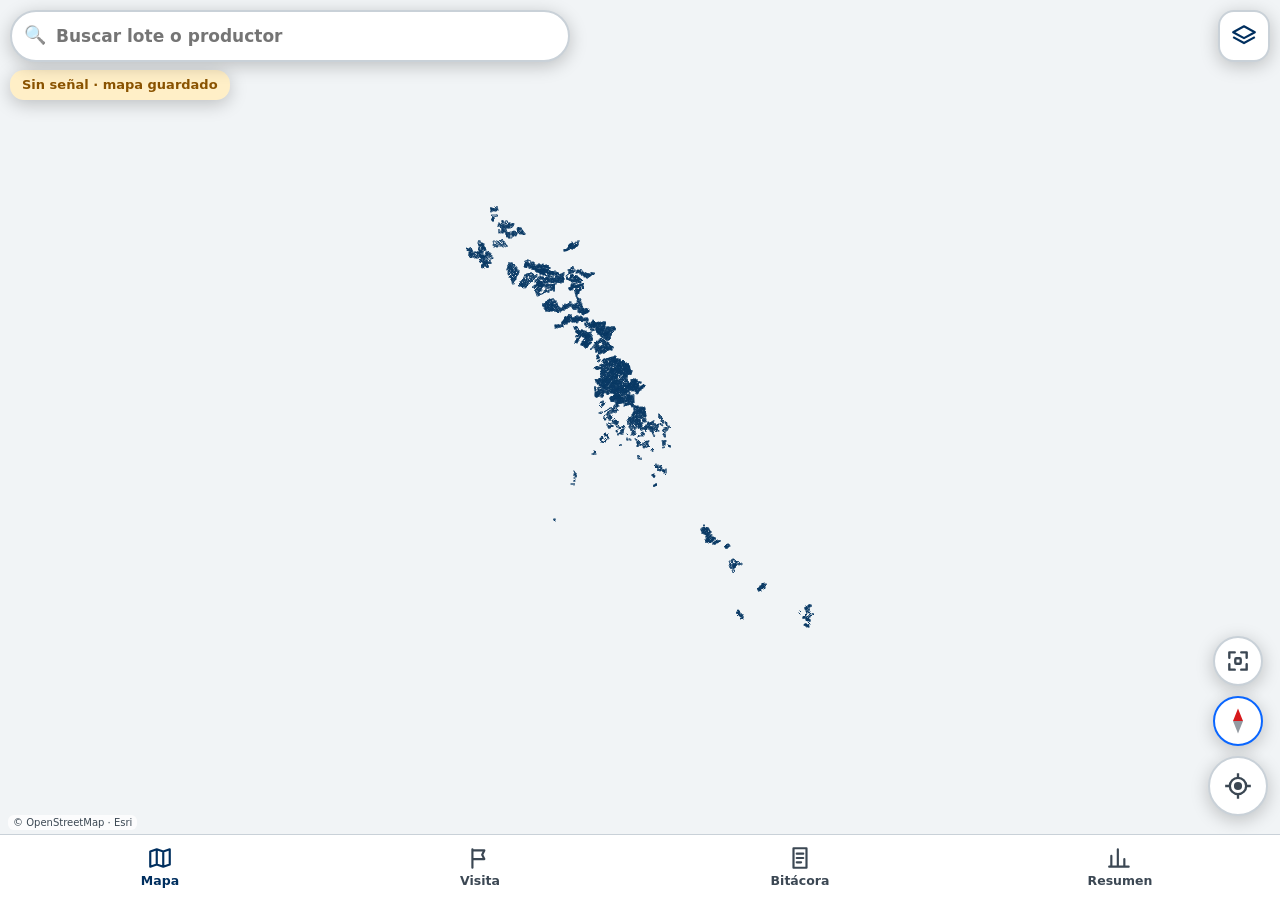
==== index.html @ e717305f "Hallazgos georreferenciados, puntos en el mapa, historial, comparación de fotos y cierre de visita -" ====
<!doctype html>
<html lang="es" data-tema="campo">
<head>
  <meta charset="utf-8" />
  <meta name="viewport" content="width=device-width, initial-scale=1, viewport-fit=cover" />
  <meta name="theme-color" content="#002f5f" />
  <meta name="description" content="CASUR Maps · Mapa de lotes cañeros para trabajo de campo." />
  <meta name="mobile-web-app-capable" content="yes" />
  <meta name="apple-mobile-web-app-capable" content="yes" />
  <meta name="apple-mobile-web-app-title" content="CASUR Maps" />
  <title>CASUR Maps</title>
  <link rel="manifest" href="./manifest.json" />
  <link rel="apple-touch-icon" sizes="180x180" href="./icons/icon-180.png" />
  <link rel="icon" type="image/png" sizes="32x32" href="./icons/favicon-32.png" />
  <link rel="stylesheet" href="./vendor/leaflet/leaflet.css" />
  <link rel="stylesheet" href="./styles.css" />
</head>
<body data-tab="mapa">
  <div id="loader" class="loader"><img src="./assets/logo_casur.png" alt="CASUR" /><b>CASUR Maps</b><p id="loaderText">Abriendo…</p></div>

  <main id="vistaMapa">
    <div id="map"></div>
    <div id="arriba">
      <div id="buscador">
        <span class="lupa" aria-hidden="true">🔍</span>
        <input id="q" type="search" placeholder="Buscar lote o productor" autocomplete="off" autocapitalize="characters" enterkeyhint="search" aria-label="Buscar lote, productor o finca" />
        <button id="btnClearQ" type="button" hidden aria-label="Borrar búsqueda">✕</button>
        <div id="sugerencias" role="listbox"></div>
      </div>
      <button id="btnCapas" type="button" class="cuadro" aria-label="Capas y herramientas">
        <svg viewBox="0 0 24 24" width="26" height="26" fill="none" stroke="currentColor" stroke-width="2" stroke-linejoin="round"><path d="M12 3 2 8.5 12 14l10-5.5L12 3Z"/><path d="m2 13 10 5.5L22 13"/></svg>
      </button>
    </div>
    <div id="chips"><button id="chipGps" type="button" class="chip-gps" hidden></button><span id="chipRed" class="chip-red" hidden>Sin señal · mapa guardado</span></div>
    <div id="leyenda" class="leyenda oculta"></div>
    <button id="btnPanorama" type="button" class="fab panorama" aria-label="Ver alrededores">
      <svg viewBox="0 0 24 24" width="26" height="26" fill="none" stroke="currentColor" stroke-width="2.2" stroke-linecap="round" stroke-linejoin="round"><path d="M9 4H4v5M15 4h5v5M9 20H4v-5M15 20h5v-5"/><rect x="9.5" y="9.5" width="5" height="5" rx="1"/></svg>
    </button>
    <button id="btnBrujula" type="button" class="fab brujula" aria-label="Orientación del mapa">
      <svg viewBox="0 0 24 24" width="30" height="30"><path d="M12 2 8 12h8z" fill="#d7191c"/><path d="M12 22l4-10H8z" fill="currentColor" opacity=".55"/></svg>
    </button>
    <button id="btnGps" type="button" class="fab apagado" aria-label="Activar GPS">
      <svg viewBox="0 0 24 24" width="28" height="28" fill="none" stroke="currentColor" stroke-width="2"><circle cx="12" cy="12" r="7"/><circle cx="12" cy="12" r="2.5" fill="currentColor"/><path d="M12 1v4M12 19v4M1 12h4M19 12h4"/></svg>
    </button>
    <div id="medirBar" class="medir" hidden><span id="medirTxt"></span><button id="medirDeshacer" type="button" class="btn ter">↶ Deshacer</button><button id="medirFin" type="button" class="btn pri">Terminar</button></div>
    <span id="atrib">© OpenStreetMap · Esri</span>
    <section id="card" class="card oculta" aria-live="polite"></section>
  </main>

  <section id="tabVisita" class="tab"></section>
  <section id="tabBitacora" class="tab"></section>
  <section id="tabMas" class="tab"></section>

  <div id="hojaFondo" class="hoja-fondo"></div>
  <section id="hoja" class="hoja" role="dialog" aria-modal="true">
    <div class="hoja-cab"><h3 id="hojaTitulo"></h3><button id="hojaX" type="button" aria-label="Cerrar">✕</button></div>
    <div id="hojaBody" class="hoja-body"></div>
  </section>

  <nav id="nav" aria-label="Secciones">
    <button type="button" data-tab="mapa" class="activo"><svg viewBox="0 0 24 24"><path d="M9 4 3 6v14l6-2 6 2 6-2V4l-6 2-6-2Zm0 0v14m6-12v14"/></svg><span>Mapa</span></button>
    <button type="button" data-tab="visita"><svg viewBox="0 0 24 24"><path d="M5 21V4m0 1h11l-2 4 2 4H5"/></svg><span>Visita</span></button>
    <button type="button" data-tab="bitacora"><svg viewBox="0 0 24 24"><path d="M6 3h12v18H6zM9 8h6M9 12h6M9 16h4"/></svg><span>Bitácora</span><em id="insigniaBit" class="insignia" hidden></em></button>
    <button type="button" data-tab="mas"><svg viewBox="0 0 24 24"><path d="M4 20V10m6 10V4m6 16v-7m4 7H2"/></svg><span>Resumen</span></button>
  </nav>
  <div id="toasts" aria-live="polite"></div>

  <script src="./vendor/leaflet/leaflet.js"></script>
  <script src="./js/core.js"></script>
  <script src="./js/map.js"></script>
  <script src="./js/gps.js"></script>
  <script src="./js/field.js"></script>
</body>
</html>
---- vendor/leaflet/leaflet.css ----
/* required styles */

.leaflet-pane,
.leaflet-tile,
.leaflet-marker-icon,
.leaflet-marker-shadow,
.leaflet-tile-container,
.leaflet-pane > svg,
.leaflet-pane > canvas,
.leaflet-zoom-box,
.leaflet-image-layer,
.leaflet-layer {
	position: absolute;
	left: 0;
	top: 0;
	}
.leaflet-container {
	overflow: hidden;
	}
.leaflet-tile,
.leaflet-marker-icon,
.leaflet-marker-shadow {
	-webkit-user-select: none;
	   -moz-user-select: none;
	        user-select: none;
	  -webkit-user-drag: none;
	}
/* Prevents IE11 from highlighting tiles in blue */
.leaflet-tile::selection {
	background: transparent;
}
/* Safari renders non-retina tile on retina better with this, but Chrome is worse */
.leaflet-safari .leaflet-tile {
	image-rendering: -webkit-optimize-contrast;
	}
/* hack that prevents hw layers "stretching" when loading new tiles */
.leaflet-safari .leaflet-tile-container {
	width: 1600px;
	height: 1600px;
	-webkit-transform-origin: 0 0;
	}
.leaflet-marker-icon,
.leaflet-marker-shadow {
	display: block;
	}
/* .leaflet-container svg: reset svg max-width decleration shipped in Joomla! (joomla.org) 3.x */
/* .leaflet-container img: map is broken in FF if you have max-width: 100% on tiles */
.leaflet-container .leaflet-overlay-pane svg {
	max-width: none !important;
	max-height: none !important;
	}
.leaflet-container .leaflet-marker-pane img,
.leaflet-container .leaflet-shadow-pane img,
.leaflet-container .leaflet-tile-pane img,
.leaflet-container img.leaflet-image-layer,
.leaflet-container .leaflet-tile {
	max-width: none !important;
	max-height: none !important;
	width: auto;
	padding: 0;
	}

.leaflet-container img.leaflet-tile {
	/* See: https://bugs.chromium.org/p/chromium/issues/detail?id=600120 */
	mix-blend-mode: plus-lighter;
}

.leaflet-container.leaflet-touch-zoom {
	-ms-touch-action: pan-x pan-y;
	touch-action: pan-x pan-y;
	}
.leaflet-container.leaflet-touch-drag {
	-ms-touch-action: pinch-zoom;
	/* Fallback for FF which doesn't support pinch-zoom */
	touch-action: none;
	touch-action: pinch-zoom;
}
.leaflet-container.leaflet-touch-drag.leaflet-touch-zoom {
	-ms-touch-action: none;
	touch-action: none;
}
.leaflet-container {
	-webkit-tap-highlight-color: transparent;
}
.leaflet-container a {
	-webkit-tap-highlight-color: rgba(51, 181, 229, 0.4);
}
.leaflet-tile {
	filter: inherit;
	visibility: hidden;
	}
.leaflet-tile-loaded {
	visibility: inherit;
	}
.leaflet-zoom-box {
	width: 0;
	height: 0;
	-moz-box-sizing: border-box;
	     box-sizing: border-box;
	z-index: 800;
	}
/* workaround for https://bugzilla.mozilla.org/show_bug.cgi?id=888319 */
.leaflet-overlay-pane svg {
	-moz-user-select: none;
	}

.leaflet-pane         { z-index: 400; }

.leaflet-tile-pane    { z-index: 200; }
.leaflet-overlay-pane { z-index: 400; }
.leaflet-shadow-pane  { z-index: 500; }
.leaflet-marker-pane  { z-index: 600; }
.leaflet-tooltip-pane   { z-index: 650; }
.leaflet-popup-pane   { z-index: 700; }

.leaflet-map-pane canvas { z-index: 100; }
.leaflet-map-pane svg    { z-index: 200; }

.leaflet-vml-shape {
	width: 1px;
	height: 1px;
	}
.lvml {
	behavior: url(#default#VML);
	display: inline-block;
	position: absolute;
	}


/* control positioning */

.leaflet-control {
	position: relative;
	z-index: 800;
	pointer-events: visiblePainted; /* IE 9-10 doesn't have auto */
	pointer-events: auto;
	}
.leaflet-top,
.leaflet-bottom {
	position: absolute;
	z-index: 1000;
	pointer-events: none;
	}
.leaflet-top {
	top: 0;
	}
.leaflet-right {
	right: 0;
	}
.leaflet-bottom {
	bottom: 0;
	}
.leaflet-left {
	left: 0;
	}
.leaflet-control {
	float: left;
	clear: both;
	}
.leaflet-right .leaflet-control {
	float: right;
	}
.leaflet-top .leaflet-control {
	margin-top: 10px;
	}
.leaflet-bottom .leaflet-control {
	margin-bottom: 10px;
	}
.leaflet-left .leaflet-control {
	margin-left: 10px;
	}
.leaflet-right .leaflet-control {
	margin-right: 10px;
	}


/* zoom and fade animations */

.leaflet-fade-anim .leaflet-popup {
	opacity: 0;
	-webkit-transition: opacity 0.2s linear;
	   -moz-transition: opacity 0.2s linear;
	        transition: opacity 0.2s linear;
	}
.leaflet-fade-anim .leaflet-map-pane .leaflet-popup {
	opacity: 1;
	}
.leaflet-zoom-animated {
	-webkit-transform-origin: 0 0;
	    -ms-transform-origin: 0 0;
	        transform-origin: 0 0;
	}
svg.leaflet-zoom-animated {
	will-change: transform;
}

.leaflet-zoom-anim .leaflet-zoom-animated {
	-webkit-transition: -webkit-transform 0.25s cubic-bezier(0,0,0.25,1);
	   -moz-transition:    -moz-transform 0.25s cubic-bezier(0,0,0.25,1);
	        transition:         transform 0.25s cubic-bezier(0,0,0.25,1);
	}
.leaflet-zoom-anim .leaflet-tile,
.leaflet-pan-anim .leaflet-tile {
	-webkit-transition: none;
	   -moz-transition: none;
	        transition: none;
	}

.leaflet-zoom-anim .leaflet-zoom-hide {
	visibility: hidden;
	}


/* cursors */

.leaflet-interactive {
	cursor: pointer;
	}
.leaflet-grab {
	cursor: -webkit-grab;
	cursor:    -moz-grab;
	cursor:         grab;
	}
.leaflet-crosshair,
.leaflet-crosshair .leaflet-interactive {
	cursor: crosshair;
	}
.leaflet-popup-pane,
.leaflet-control {
	cursor: auto;
	}
.leaflet-dragging .leaflet-grab,
.leaflet-dragging .leaflet-grab .leaflet-interactive,
.leaflet-dragging .leaflet-marker-draggable {
	cursor: move;
	cursor: -webkit-grabbing;
	cursor:    -moz-grabbing;
	cursor:         grabbing;
	}

/* marker & overlays interactivity */
.leaflet-marker-icon,
.leaflet-marker-shadow,
.leaflet-image-layer,
.leaflet-pane > svg path,
.leaflet-tile-container {
	pointer-events: none;
	}

.leaflet-marker-icon.leaflet-interactive,
.leaflet-image-layer.leaflet-interactive,
.leaflet-pane > svg path.leaflet-interactive,
svg.leaflet-image-layer.leaflet-interactive path {
	pointer-events: visiblePainted; /* IE 9-10 doesn't have auto */
	pointer-events: auto;
	}

/* visual tweaks */

.leaflet-container {
	background: #ddd;
	outline-offset: 1px;
	}
.leaflet-container a {
	color: #0078A8;
	}
.leaflet-zoom-box {
	border: 2px dotted #38f;
	background: rgba(255,255,255,0.5);
	}


/* general typography */
.leaflet-container {
	font-family: "Helvetica Neue", Arial, Helvetica, sans-serif;
	font-size: 12px;
	font-size: 0.75rem;
	line-height: 1.5;
	}


/* general toolbar styles */

.leaflet-bar {
	box-shadow: 0 1px 5px rgba(0,0,0,0.65);
	border-radius: 4px;
	}
.leaflet-bar a {
	background-color: #fff;
	border-bottom: 1px solid #ccc;
	width: 26px;
	height: 26px;
	line-height: 26px;
	display: block;
	text-align: center;
	text-decoration: none;
	color: black;
	}
.leaflet-bar a,
.leaflet-control-layers-toggle {
	background-position: 50% 50%;
	background-repeat: no-repeat;
	display: block;
	}
.leaflet-bar a:hover,
.leaflet-bar a:focus {
	background-color: #f4f4f4;
	}
.leaflet-bar a:first-child {
	border-top-left-radius: 4px;
	border-top-right-radius: 4px;
	}
.leaflet-bar a:last-child {
	border-bottom-left-radius: 4px;
	border-bottom-right-radius: 4px;
	border-bottom: none;
	}
.leaflet-bar a.leaflet-disabled {
	cursor: default;
	background-color: #f4f4f4;
	color: #bbb;
	}

.leaflet-touch .leaflet-bar a {
	width: 30px;
	height: 30px;
	line-height: 30px;
	}
.leaflet-touch .leaflet-bar a:first-child {
	border-top-left-radius: 2px;
	border-top-right-radius: 2px;
	}
.leaflet-touch .leaflet-bar a:last-child {
	border-bottom-left-radius: 2px;
	border-bottom-right-radius: 2px;
	}

/* zoom control */

.leaflet-control-zoom-in,
.leaflet-control-zoom-out {
	font: bold 18px 'Lucida Console', Monaco, monospace;
	text-indent: 1px;
	}

.leaflet-touch .leaflet-control-zoom-in, .leaflet-touch .leaflet-control-zoom-out  {
	font-size: 22px;
	}


/* layers control */

.leaflet-control-layers {
	box-shadow: 0 1px 5px rgba(0,0,0,0.4);
	background: #fff;
	border-radius: 5px;
	}
.leaflet-control-layers-toggle {
	background-image: url(images/layers.png);
	width: 36px;
	height: 36px;
	}
.leaflet-retina .leaflet-control-layers-toggle {
	background-image: url(images/layers-2x.png);
	background-size: 26px 26px;
	}
.leaflet-touch .leaflet-control-layers-toggle {
	width: 44px;
	height: 44px;
	}
.leaflet-control-layers .leaflet-control-layers-list,
.leaflet-control-layers-expanded .leaflet-control-layers-toggle {
	display: none;
	}
.leaflet-control-layers-expanded .leaflet-control-layers-list {
	display: block;
	position: relative;
	}
.leaflet-control-layers-expanded {
	padding: 6px 10px 6px 6px;
	color: #333;
	background: #fff;
	}
.leaflet-control-layers-scrollbar {
	overflow-y: scroll;
	overflow-x: hidden;
	padding-right: 5px;
	}
.leaflet-control-layers-selector {
	margin-top: 2px;
	position: relative;
	top: 1px;
	}
.leaflet-control-layers label {
	display: block;
	font-size: 13px;
	font-size: 1.08333em;
	}
.leaflet-control-layers-separator {
	height: 0;
	border-top: 1px solid #ddd;
	margin: 5px -10px 5px -6px;
	}

/* Default icon URLs */
.leaflet-default-icon-path { /* used only in path-guessing heuristic, see L.Icon.Default */
	background-image: url(images/marker-icon.png);
	}


/* attribution and scale controls */

.leaflet-container .leaflet-control-attribution {
	background: #fff;
	background: rgba(255, 255, 255, 0.8);
	margin: 0;
	}
.leaflet-control-attribution,
.leaflet-control-scale-line {
	padding: 0 5px;
	color: #333;
	line-height: 1.4;
	}
.leaflet-control-attribution a {
	text-decoration: none;
	}
.leaflet-control-attribution a:hover,
.leaflet-control-attribution a:focus {
	text-decoration: underline;
	}
.leaflet-attribution-flag {
	display: inline !important;
	vertical-align: baseline !important;
	width: 1em;
	height: 0.6669em;
	}
.leaflet-left .leaflet-control-scale {
	margin-left: 5px;
	}
.leaflet-bottom .leaflet-control-scale {
	margin-bottom: 5px;
	}
.leaflet-control-scale-line {
	border: 2px solid #777;
	border-top: none;
	line-height: 1.1;
	padding: 2px 5px 1px;
	white-space: nowrap;
	-moz-box-sizing: border-box;
	     box-sizing: border-box;
	background: rgba(255, 255, 255, 0.8);
	text-shadow: 1px 1px #fff;
	}
.leaflet-control-scale-line:not(:first-child) {
	border-top: 2px solid #777;
	border-bottom: none;
	margin-top: -2px;
	}
.leaflet-control-scale-line:not(:first-child):not(:last-child) {
	border-bottom: 2px solid #777;
	}

.leaflet-touch .leaflet-control-attribution,
.leaflet-touch .leaflet-control-layers,
.leaflet-touch .leaflet-bar {
	box-shadow: none;
	}
.leaflet-touch .leaflet-control-layers,
.leaflet-touch .leaflet-bar {
	border: 2px solid rgba(0,0,0,0.2);
	background-clip: padding-box;
	}


/* popup */

.leaflet-popup {
	position: absolute;
	text-align: center;
	margin-bottom: 20px;
	}
.leaflet-popup-content-wrapper {
	padding: 1px;
	text-align: left;
	border-radius: 12px;
	}
.leaflet-popup-content {
	margin: 13px 24px 13px 20px;
	line-height: 1.3;
	font-size: 13px;
	font-size: 1.08333em;
	min-height: 1px;
	}
.leaflet-popup-content p {
	margin: 17px 0;
	margin: 1.3em 0;
	}
.leaflet-popup-tip-container {
	width: 40px;
	height: 20px;
	position: absolute;
	left: 50%;
	margin-top: -1px;
	margin-left: -20px;
	overflow: hidden;
	pointer-events: none;
	}
.leaflet-popup-tip {
	width: 17px;
	height: 17px;
	padding: 1px;

	margin: -10px auto 0;
	pointer-events: auto;

	-webkit-transform: rotate(45deg);
	   -moz-transform: rotate(45deg);
	    -ms-transform: rotate(45deg);
	        transform: rotate(45deg);
	}
.leaflet-popup-content-wrapper,
.leaflet-popup-tip {
	background: white;
	color: #333;
	box-shadow: 0 3px 14px rgba(0,0,0,0.4);
	}
.leaflet-container a.leaflet-popup-close-button {
	position: absolute;
	top: 0;
	right: 0;
	border: none;
	text-align: center;
	width: 24px;
	height: 24px;
	font: 16px/24px Tahoma, Verdana, sans-serif;
	color: #757575;
	text-decoration: none;
	background: transparent;
	}
.leaflet-container a.leaflet-popup-close-button:hover,
.leaflet-container a.leaflet-popup-close-button:focus {
	color: #585858;
	}
.leaflet-popup-scrolled {
	overflow: auto;
	}

.leaflet-oldie .leaflet-popup-content-wrapper {
	-ms-zoom: 1;
	}
.leaflet-oldie .leaflet-popup-tip {
	width: 24px;
	margin: 0 auto;

	-ms-filter: "progid:DXImageTransform.Microsoft.Matrix(M11=0.70710678, M12=0.70710678, M21=-0.70710678, M22=0.70710678)";
	filter: progid:DXImageTransform.Microsoft.Matrix(M11=0.70710678, M12=0.70710678, M21=-0.70710678, M22=0.70710678);
	}

.leaflet-oldie .leaflet-control-zoom,
.leaflet-oldie .leaflet-control-layers,
.leaflet-oldie .leaflet-popup-content-wrapper,
.leaflet-oldie .leaflet-popup-tip {
	border: 1px solid #999;
	}


/* div icon */

.leaflet-div-icon {
	background: #fff;
	border: 1px solid #666;
	}


/* Tooltip */
/* Base styles for the element that has a tooltip */
.leaflet-tooltip {
	position: absolute;
	padding: 6px;
	background-color: #fff;
	border: 1px solid #fff;
	border-radius: 3px;
	color: #222;
	white-space: nowrap;
	-webkit-user-select: none;
	-moz-user-select: none;
	-ms-user-select: none;
	user-select: none;
	pointer-events: none;
	box-shadow: 0 1px 3px rgba(0,0,0,0.4);
	}
.leaflet-tooltip.leaflet-interactive {
	cursor: pointer;
	pointer-events: auto;
	}
.leaflet-tooltip-top:before,
.leaflet-tooltip-bottom:before,
.leaflet-tooltip-left:before,
.leaflet-tooltip-right:before {
	position: absolute;
	pointer-events: none;
	border: 6px solid transparent;
	background: transparent;
	content: "";
	}

/* Directions */

.leaflet-tooltip-bottom {
	margin-top: 6px;
}
.leaflet-tooltip-top {
	margin-top: -6px;
}
.leaflet-tooltip-bottom:before,
.leaflet-tooltip-top:before {
	left: 50%;
	margin-left: -6px;
	}
.leaflet-tooltip-top:before {
	bottom: 0;
	margin-bottom: -12px;
	border-top-color: #fff;
	}
.leaflet-tooltip-bottom:before {
	top: 0;
	margin-top: -12px;
	margin-left: -6px;
	border-bottom-color: #fff;
	}
.leaflet-tooltip-left {
	margin-left: -6px;
}
.leaflet-tooltip-right {
	margin-left: 6px;
}
.leaflet-tooltip-left:before,
.leaflet-tooltip-right:before {
	top: 50%;
	margin-top: -6px;
	}
.leaflet-tooltip-left:before {
	right: 0;
	margin-right: -12px;
	border-left-color: #fff;
	}
.leaflet-tooltip-right:before {
	left: 0;
	margin-left: -12px;
	border-right-color: #fff;
	}

/* Printing */

@media print {
	/* Prevent printers from removing background-images of controls. */
	.leaflet-control {
		-webkit-print-color-adjust: exact;
		print-color-adjust: exact;
		}
	}
---- styles.css ----
/* CASUR Maps · estilos. Tres temas: campo (alto contraste, por defecto), claro y oscuro. */
:root{
  --fondo:#fff;--sup:#fff;--sup2:#f1f4f6;--texto:#0a0f14;--texto2:#3b4753;--linea:#c9d1d8;
  --azul:#002f5f;--verde:#0b7f3a;--pri:#002f5f;--pri-t:#fff;--acento:#0a66ff;
  --bien:#0a6b31;--bien-f:#dff5e6;--medio:#8a5300;--medio-f:#ffefc7;--mal:#a3140f;--mal-f:#ffe1de;--neutro:#3b4753;--neutro-f:#e8ecef;--info:#07508f;--info-f:#dcebfb;
  --sombra:0 4px 18px rgba(0,0,0,.22);--nav:66px;--r:16px;
  --sab:env(safe-area-inset-bottom,0px);--sat:env(safe-area-inset-top,0px);
  color-scheme:light;
}
[data-tema=claro]{--fondo:#f6f8f9;--sup2:#eef2f4;--texto:#172033;--texto2:#55616d;--linea:#d9e0e5}
[data-tema=oscuro]{--fondo:#0c1116;--sup:#151c23;--sup2:#1e2730;--texto:#f2f5f7;--texto2:#aab6c1;--linea:#2f3b47;--pri:#7fb8ff;--pri-t:#06121f;--verde:#4fd18a;--azul:#9cc8ff;
  --bien:#7be0a2;--bien-f:#11361f;--medio:#ffcf6b;--medio-f:#3d2d08;--mal:#ff9a93;--mal-f:#441512;--neutro:#c3ced8;--neutro-f:#26313b;--info:#9cc8ff;--info-f:#12304d;color-scheme:dark}
*{box-sizing:border-box;-webkit-tap-highlight-color:transparent}
html,body{height:100%;margin:0}
body{font-family:system-ui,-apple-system,"Segoe UI",Roboto,Arial,sans-serif;font-size:16px;line-height:1.35;color:var(--texto);background:var(--fondo);overflow:hidden;overscroll-behavior:none}
button,input,select,textarea{font:inherit;color:inherit}
button{cursor:pointer}
[hidden]{display:none!important}
h2{font-size:22px;margin:0}h3{font-size:18px;margin:26px 0 10px}h4{font-size:14px;text-transform:uppercase;letter-spacing:.04em;color:var(--texto2);margin:18px 0 8px}
p{margin:6px 0}

/* Carga */
.loader{position:fixed;inset:0;z-index:3000;background:#002f5f;color:#fff;display:flex;flex-direction:column;align-items:center;justify-content:center;gap:10px;padding:24px;text-align:center}
.loader img{width:210px;max-width:60%;background:#fff;border-radius:18px;padding:10px}.loader b{font-size:24px}.loader p{max-width:420px;opacity:.9}

/* Mapa y controles flotantes */
#vistaMapa{position:fixed;inset:0 0 calc(var(--nav) + var(--sab)) 0;overflow:hidden}
#map{position:absolute;background:var(--sup2);--rot:0deg;--contra:0deg;transform:rotate(var(--rot));transform-origin:50% 50%;transition:transform .5s linear}
#atrib{position:absolute;z-index:860;left:8px;bottom:4px;font-size:10px;color:var(--texto2);background:color-mix(in srgb,var(--sup) 75%,transparent);border-radius:6px;padding:1px 5px;pointer-events:none}
body.con-card #atrib{display:none}
[data-base=ninguno] #map{background:var(--fondo)}
#arriba{position:absolute;z-index:900;top:calc(10px + var(--sat));left:10px;right:10px;display:flex;gap:8px;align-items:flex-start;pointer-events:none}
#arriba>*{pointer-events:auto}
#buscador{position:relative;flex:1;min-width:0;max-width:560px}
#buscador .lupa{position:absolute;left:14px;top:13px;font-size:18px;opacity:.7;pointer-events:none}
#q{width:100%;height:52px;border-radius:26px;border:2px solid var(--linea);background:var(--sup);padding:0 46px 0 44px;font-size:17px;font-weight:600;box-shadow:var(--sombra);outline:none;-webkit-appearance:none;appearance:none}
#q:focus{border-color:var(--acento)}
#q::-webkit-search-cancel-button{display:none}
#btnClearQ{position:absolute;right:4px;top:4px;width:44px;height:44px;border:0;background:transparent;font-size:18px;color:var(--texto2)}
#sugerencias{display:none;position:absolute;top:58px;left:0;right:0;background:var(--sup);border:1px solid var(--linea);border-radius:var(--r);box-shadow:var(--sombra);max-height:min(62vh,460px);overflow:auto}
#sugerencias.abierta{display:block}
#sugerencias button{display:flex;gap:12px;align-items:center;width:100%;min-height:56px;padding:8px 14px;border:0;border-bottom:1px solid var(--linea);background:transparent;text-align:left}
#sugerencias button:last-child{border-bottom:0}
#sugerencias i{font-style:normal;width:24px;text-align:center;color:var(--texto2)}
#sugerencias b{display:block;font-size:17px}#sugerencias small{color:var(--texto2);font-size:14px}
.sug-vacio{padding:16px;color:var(--texto2)}
.cuadro{width:52px;height:52px;flex:none;border-radius:16px;border:2px solid var(--linea);background:var(--sup);color:var(--azul);box-shadow:var(--sombra);display:grid;place-items:center;margin-left:auto}
#chips{position:absolute;z-index:890;top:calc(70px + var(--sat));left:10px;display:flex;flex-direction:column;gap:6px;align-items:flex-start;max-width:calc(100% - 20px)}
.chip-gps{min-height:44px;border:0;border-radius:22px;padding:6px 16px;box-shadow:var(--sombra);text-align:left;display:flex;flex-direction:column;justify-content:center;background:var(--neutro-f);color:var(--neutro)}
.chip-gps b{font-size:15px}.chip-gps small{font-size:12px;opacity:.85}
.chip-red{background:var(--medio-f);color:var(--medio);border-radius:14px;padding:6px 12px;font-size:13px;font-weight:700;box-shadow:var(--sombra)}
.fab{position:absolute;z-index:880;right:12px;bottom:18px;width:60px;height:60px;border-radius:50%;border:2px solid var(--linea);background:var(--sup);color:var(--texto2);box-shadow:var(--sombra);display:grid;place-items:center;transition:bottom .2s}
.fab.activo{color:var(--acento);border-color:var(--acento)}
.fab.siguiendo{background:var(--acento);color:#fff;border-color:var(--acento)}
body.con-card .fab{bottom:calc(var(--card-h,230px) + 14px)}
body.con-card.card-full .fab{display:none}
.fab.brujula{width:50px;height:50px;right:17px;bottom:88px;color:var(--texto2)}
.fab.brujula svg{transition:transform .5s linear}
.fab.brujula.rumbo{border-color:var(--acento)}
body.con-card .fab.brujula{bottom:calc(var(--card-h,230px) + 84px)}
.fab.panorama{width:50px;height:50px;right:17px;bottom:148px;color:var(--texto2)}
.fab.panorama.activo{background:var(--acento);color:#fff;border-color:var(--acento)}
body.con-card .fab.panorama{bottom:calc(var(--card-h,230px) + 144px)}

/* Estados */
.est-bien{background:var(--bien-f);color:var(--bien)}.est-medio{background:var(--medio-f);color:var(--medio)}.est-mal{background:var(--mal-f);color:var(--mal)}.est-neutro{background:var(--neutro-f);color:var(--neutro)}.est-info{background:var(--info-f);color:var(--info)}
.chip{display:inline-block;border-radius:999px;padding:5px 12px;font-size:13px;font-weight:800;white-space:nowrap;font-style:normal}
.nota{border-radius:12px;padding:10px 12px;font-weight:600;font-size:14px;margin:10px 0}

/* Leyenda temática */
.leyenda{position:absolute;z-index:870;left:10px;bottom:34px;background:var(--sup);border:1px solid var(--linea);border-radius:14px;box-shadow:var(--sombra);font-size:13px;max-width:300px;overflow:hidden}
.leyenda.oculta{display:none}
body.con-card .leyenda{display:none}
.ley-cab{display:flex;gap:6px;align-items:baseline;width:100%;min-height:40px;padding:6px 12px;border:0;background:transparent;text-align:left}
.ley-cab small{color:var(--texto2)}.ley-cab i{margin-left:auto;font-style:normal}
.leyenda.plegada .ley-cuerpo{display:none}.leyenda.plegada .ley-cab i{transform:rotate(180deg)}
.ley-cuerpo{padding:0 12px 10px}
.ley-cuerpo div{display:flex;align-items:center;gap:8px;padding:2px 0;white-space:nowrap}
.ley-cuerpo em{margin-left:auto;font-style:normal;color:var(--texto2);font-variant-numeric:tabular-nums}
.ley-color{width:18px;height:14px;border-radius:4px;border:1px solid rgba(0,0,0,.35);background:repeating-linear-gradient(45deg,#cfd6dc 0 3px,#fff 3px 6px);flex:none}

/* Etiquetas del mapa */
.etq{overflow:visible;pointer-events:none}
.etq span{position:absolute;white-space:nowrap;transform:translate(-50%,-50%) rotate(var(--contra));font-weight:800;text-shadow:0 0 3px #fff,0 0 3px #fff,0 0 3px #fff,0 0 3px #fff;color:#06203b}
.etq-finca{font-size:13px;letter-spacing:.02em;text-transform:uppercase;color:#3a2a00}
.etq-lote{font-size:13px}.etq-tab{font-size:12px}
[data-base=satelite] .etq,[data-tema=oscuro] [data-base=ninguno] .etq{color:#fff;text-shadow:0 0 3px #000,0 0 3px #000,0 0 4px #000,0 0 4px #000}
.gps-ico{background:none;border:0}
.gps-flecha{width:36px;height:36px;display:grid;place-items:center}
.gps-flecha span{width:0;height:0;border-left:11px solid transparent;border-right:11px solid transparent;border-bottom:26px solid #0a66ff;filter:drop-shadow(0 0 2px #fff) drop-shadow(0 0 2px #fff)}
.gps-flecha.sin-rumbo span{width:20px;height:20px;border:4px solid #fff;border-radius:50%;background:#0a66ff;filter:drop-shadow(0 0 3px rgba(0,0,0,.6))}
.pin-lista{transform-origin:50% 50%;background:#e6007e;color:#fff;border:3px solid #fff;border-radius:50%;font-weight:900;font-size:14px;display:grid;place-items:center;box-shadow:0 2px 6px rgba(0,0,0,.5)}
.pin-lista.hecho{background:#0b7f3a}
.pin-lista span{display:block;transform:rotate(var(--contra))}
.leaflet-container{font:inherit}.leaflet-control-attribution{font-size:10px}

/* Medición */
.medir{position:absolute;z-index:895;left:10px;right:10px;bottom:16px;background:var(--sup);border:2px solid #e6007e;border-radius:var(--r);box-shadow:var(--sombra);padding:10px;display:flex;gap:8px;align-items:center;flex-wrap:wrap}
.medir span{flex:1 1 200px;font-size:16px}.medir .btn{flex:0 0 auto;min-width:110px}

/* Botones */
.btn{display:inline-flex;align-items:center;justify-content:center;gap:6px;min-height:50px;padding:0 16px;border-radius:14px;border:2px solid transparent;font-weight:800;font-size:16px;text-decoration:none;flex:1;text-align:center;white-space:nowrap}
.acciones .btn{padding:0 8px}

.btn.pri{background:var(--pri);color:var(--pri-t)}
.btn.sec{background:var(--sup);color:var(--pri);border-color:var(--pri)}
.btn.ter{background:var(--sup2);color:var(--texto)}
.btn.peligro{background:var(--mal-f);color:var(--mal);border-color:var(--mal)}
.btn.ancho{width:100%;margin-top:10px}.btn.grande{min-height:64px;font-size:19px}
.btn:disabled{opacity:.45}
.acciones{display:flex;gap:8px;margin-top:10px;flex-wrap:wrap}

/* Tarjeta del lote */
.card{position:absolute;z-index:910;left:0;right:0;bottom:0;margin:0 auto;max-width:640px;background:var(--sup);border-radius:22px 22px 0 0;box-shadow:0 -6px 24px rgba(0,0,0,.28);padding:0 14px 14px;border:1px solid var(--linea);border-bottom:0}
.card.oculta{display:none}
.card.full{top:calc(8px + var(--sat));overflow:auto;-webkit-overflow-scrolling:touch}
.card.peek .solo-full{display:none}
.card-asa{display:block;width:100%;height:30px;border:0;background:transparent;padding:0}
.card-asa i{display:block;width:44px;height:5px;border-radius:3px;background:var(--linea);margin:8px auto 0}
.card-top{display:flex;align-items:flex-start;gap:8px}
.card-id{flex:1;min-width:0}
.card-cod{font-size:24px;font-weight:900;line-height:1.1}
.card-cod small{font-size:15px;font-weight:700;color:var(--texto2);margin-left:4px}
.card-finca{display:block;max-width:100%;border:0;background:transparent;padding:6px 0;min-height:44px;color:var(--verde);font-weight:800;font-size:16px;text-align:left;white-space:nowrap;overflow:hidden;text-overflow:ellipsis}
.card-x{flex:none;width:44px;height:44px;margin:-4px -6px 0 0;border:0;border-radius:50%;background:var(--sup2);font-size:17px}
.card-top .chip{margin-top:4px}
.cifras{display:grid;grid-template-columns:repeat(4,1fr);gap:6px;margin-top:6px}
.cifras>div{background:var(--sup2);border-radius:12px;padding:8px 6px;text-align:center;min-width:0}
.cifras span{display:block;font-size:11.5px;font-weight:700;color:var(--texto2);white-space:nowrap;overflow:hidden;text-overflow:ellipsis}
.cifras b{display:block;font-size:21px;font-weight:900;font-variant-numeric:tabular-nums;white-space:nowrap}
.cifras .c-est{background:var(--info-f)}.cifras .c-est b{color:var(--info)}
.cifras.grande b{font-size:24px}.cifras em{font-style:normal}
.segmento.sel-modo{grid-template-columns:1fr 1fr;margin:2px 0 8px}.sel-modo button{min-height:44px;font-size:15px}
.tablones{display:grid;grid-template-columns:repeat(auto-fill,minmax(96px,1fr));gap:6px}
.tablones button{min-height:52px;border:2px solid var(--linea);border-radius:12px;background:var(--sup);padding:4px}
.tablones button.activo{border-color:#c79a00;background:#fff3bf;color:#3a2a00}
.tablones b{display:block;font-size:16px}.tablones span{font-size:13px;color:var(--texto2)}.tablones .activo span{color:#5b4500}
.kvs{display:grid;grid-template-columns:1fr 1fr;gap:0 16px;margin-top:8px}
.kvs>div{padding:8px 0;border-bottom:1px solid var(--linea);min-width:0}
.kvs span{display:block;font-size:12.5px;color:var(--texto2);font-weight:600}.kvs b{font-size:16px;overflow-wrap:anywhere}
.mini-acc{display:grid;grid-template-columns:repeat(3,1fr);gap:6px;margin-top:12px}
.mini-acc button,.mini-acc a{min-height:48px;border:1px solid var(--linea);border-radius:12px;background:var(--sup);color:var(--texto);font-size:13.5px;font-weight:700;padding:4px;display:grid;place-items:center;text-decoration:none}
.pie{font-size:13px;color:var(--texto2)}
.vacio{color:var(--texto2);font-size:14.5px;padding:8px 0}
#histBox{margin-top:8px}
svg.hist{width:100%;height:auto;display:block}
.hb-ok{fill:#2f9e60}.hb-med{fill:#d9a521}.hb-mal{fill:#d2493f}
.hv{font-size:20px;font-weight:800;text-anchor:middle;fill:var(--texto)}.hz{font-size:16px;font-weight:700;text-anchor:middle;fill:var(--texto2)}
.hprom{stroke:var(--acento);stroke-width:2.5;stroke-dasharray:7 6}.hpt{font-size:15px;font-weight:800;text-anchor:end;fill:var(--acento)}

/* Registros */
.obs{border-left:5px solid var(--linea);background:var(--sup2);border-radius:10px;padding:8px 10px;margin:8px 0}
.obs.sev-alta{border-left-color:var(--mal)}.obs.sev-media{border-left-color:#d9a521}.obs.sev-baja{border-left-color:var(--bien)}
.obs-cab{display:flex;justify-content:space-between;gap:8px;align-items:baseline}.obs-cab small{color:var(--texto2);white-space:nowrap}
.obs p{white-space:pre-wrap;overflow-wrap:anywhere}
.obs-acc{display:flex;gap:6px;flex-wrap:wrap;margin-top:6px}
.obs-acc button{min-height:44px;padding:0 12px;border:1px solid var(--linea);border-radius:10px;background:var(--sup);font-weight:700;font-size:14px}
.obs-lote h4{margin-top:20px}
.llegar{flex:none;width:52px;min-height:52px;border-radius:12px;background:var(--pri);color:var(--pri-t);display:grid;place-items:center;font-size:20px;text-decoration:none}
.sug-fila{display:flex;align-items:stretch;border-bottom:1px solid var(--linea)}.sug-fila:last-child{border-bottom:0}
#sugerencias .sug-fila button{flex:1;min-width:0;border-bottom:0}.sug-fila .llegar{margin:6px 8px 6px 0;width:48px;min-height:44px}
.fila-ir{display:flex;gap:6px;align-items:stretch}
.fila-ir>button{flex:1;min-width:0;display:flex;align-items:center;gap:10px;min-height:54px;padding:6px 12px;border:1px solid var(--linea);border-radius:12px;background:var(--sup);text-align:left}
.fila-ir>button b{font-size:17px;min-width:64px}.fila-ir>button span{flex:1;font-size:13.5px;color:var(--texto2);min-width:0}
.fila-ir.plana>button{border:0;background:transparent;padding:6px 0;min-height:44px;display:block}
.fila-ir.plana .llegar{width:46px;min-height:44px}
.fila-lista .llegar{width:48px}
.pin-reg{border-radius:50%;border:3px solid #fff;box-shadow:0 2px 6px rgba(0,0,0,.55);display:grid;place-items:center;color:#fff;font-weight:900;font-size:15px;background:#d9a521}
.pin-reg.sev-alta{background:#d7191c}.pin-reg.sev-baja{background:#0b7f3a}
.pin-reg span{display:block;transform:rotate(var(--contra))}
.hist-fila{display:flex;gap:10px;align-items:baseline;padding:8px 0;border-bottom:1px solid var(--linea)}
.hist-fila b{flex:none}.hist-fila span{color:var(--texto2);font-size:14.5px}
.tira{display:flex;gap:8px;overflow-x:auto;padding-bottom:6px;-webkit-overflow-scrolling:touch}
.tira button{flex:none;width:96px;border:1px solid var(--linea);border-radius:12px;background:var(--sup);padding:4px;overflow:hidden}
.tira img{display:block;width:100%;height:76px;object-fit:cover;border-radius:8px}.tira span{font-size:12.5px;font-weight:700;color:var(--texto2)}
.cmp{display:grid;gap:10px}
.cmp-panel{border:1px solid var(--linea);border-radius:14px;overflow:hidden;background:var(--sup2)}
.cmp-panel img{display:block;width:100%;max-height:44vh;object-fit:contain;background:#111}
.cmp-cab{display:flex;align-items:center;gap:6px;padding:6px}
.cmp-cab span{flex:1;text-align:center;font-size:15px}.cmp-cab small{display:block;color:var(--texto2);font-size:12.5px}
.cmp-cab button{width:48px;height:48px;border:1px solid var(--linea);border-radius:12px;background:var(--sup);font-size:16px}
.cmp-cab button:disabled{opacity:.35}
@media (min-width:700px),(orientation:landscape){.cmp{grid-template-columns:1fr 1fr}.cmp-panel img{max-height:62vh}}
.obs.resuelta{opacity:.72;border-left-color:var(--bien)}
.obs-acc button.ok{background:var(--bien-f);color:var(--bien);border-color:var(--bien)}
.corte{border-radius:12px;padding:8px 12px;margin-top:8px;font-size:15px;font-weight:600}
.corte b{font-weight:900}
.destino{display:flex;align-items:center;gap:8px;background:var(--info-f);color:var(--info);border-radius:14px;padding:8px 8px 8px 14px;margin:10px 0}
.destino.sin{background:var(--medio-f);color:var(--medio)}
.destino span{flex:1;font-size:15px}.destino small{opacity:.8}
.destino button{min-height:44px;border:0;border-radius:10px;background:var(--sup);color:var(--texto);font-weight:800;padding:0 12px;flex:none}
.rapidos{display:grid;grid-template-columns:repeat(4,1fr);gap:8px}
.rapidos button{min-height:74px;border:2px solid var(--linea);border-radius:14px;background:var(--sup);font-weight:800;font-size:13.5px;display:flex;flex-direction:column;align-items:center;justify-content:center;gap:2px;padding:4px}
.rapidos button:active{background:var(--bien-f);border-color:var(--bien)}
.rapidos i{font-style:normal;font-size:24px;line-height:1}
.cifras.c3{grid-template-columns:repeat(3,1fr)}
.cifras .c-alerta{background:var(--mal-f)}.cifras .c-alerta b{color:var(--mal)}
.segmento.filtro{margin:10px 0}
.plan-finca{border:1px solid var(--linea);border-radius:12px;padding:8px 12px;background:var(--sup)}
#nav button{position:relative}
.insignia{position:absolute;top:6px;left:calc(50% + 6px);min-width:22px;height:22px;border-radius:11px;background:var(--mal);color:#fff;font-style:normal;font-size:12.5px;font-weight:900;display:grid;place-items:center;padding:0 5px}
.obs-lote-btn{border:0;background:transparent;padding:6px 0;min-height:40px;font-weight:800;color:var(--verde);text-align:left;font-size:16px}
.bloque{border:1px solid var(--linea);border-radius:14px;padding:10px 12px;margin:10px 0;background:var(--sup)}

/* Hoja modal */
.hoja-fondo{position:fixed;inset:0;z-index:1900;background:rgba(0,0,0,.45);display:none}
.hoja-fondo.abierta{display:block}
.hoja{position:fixed;z-index:2000;left:0;right:0;bottom:0;margin:0 auto;max-width:640px;max-height:88vh;background:var(--sup);border-radius:22px 22px 0 0;box-shadow:0 -8px 30px rgba(0,0,0,.35);display:none;flex-direction:column;padding-bottom:var(--sab)}
.hoja.abierta{display:flex}
.hoja.alta{max-height:96vh}
.hoja-cab{display:flex;align-items:center;gap:8px;padding:12px 10px 8px 16px;border-bottom:1px solid var(--linea)}
.hoja-cab h3{margin:0;flex:1;font-size:19px;overflow-wrap:anywhere}
.hoja-cab button{width:48px;height:48px;border:0;border-radius:50%;background:var(--sup2);font-size:18px;flex:none}
.hoja-body{padding:4px 16px 18px;overflow:auto;-webkit-overflow-scrolling:touch}
.opciones{display:grid;grid-template-columns:repeat(3,1fr);gap:8px}.opciones.col{grid-template-columns:1fr 1fr}
.opcion{position:relative;display:block}
.opcion input{position:absolute;opacity:0;inset:0}
.opcion span{display:flex;align-items:center;justify-content:center;text-align:center;min-height:50px;padding:6px 8px;border:2px solid var(--linea);border-radius:12px;font-weight:700;font-size:14.5px}
.opcion input:checked+span{border-color:var(--pri);background:var(--pri);color:var(--pri-t)}
.opcion input:focus-visible+span{outline:3px solid var(--acento)}
.interruptor{display:flex;align-items:center;gap:12px;min-height:52px;margin-top:8px;font-weight:600}
.interruptor input{width:26px;height:26px;flex:none;accent-color:var(--verde)}
.campo{display:block;font-size:13.5px;font-weight:700;color:var(--texto2);margin-top:12px}
.campo select,.campo input,.campo textarea{display:block;width:100%;margin-top:4px;min-height:50px;padding:10px 12px;border:2px solid var(--linea);border-radius:12px;background:var(--sup);color:var(--texto);font-size:17px;font-weight:600}
.campo textarea{min-height:92px;resize:vertical;font-weight:500}
.segmento{display:grid;grid-template-columns:repeat(3,1fr);gap:6px;margin-top:4px}
.segmento button{min-height:50px;border:2px solid var(--linea);border-radius:12px;background:var(--sup);font-weight:800;color:var(--texto)}
.segmento button.activo{background:var(--pri);color:var(--pri-t);border-color:var(--pri)}
.fotos{display:grid;grid-template-columns:1fr 1fr;gap:8px;margin-top:10px}
.foto{position:relative;display:grid;place-items:center;min-height:96px;border:2px dashed var(--linea);border-radius:12px;background:var(--sup2) center/cover no-repeat;font-weight:800;overflow:hidden}
.foto input{position:absolute;inset:0;opacity:0;width:100%;height:100%}
.foto.con-foto{border-style:solid}.foto.con-foto span{background:rgba(0,0,0,.6);color:#fff;border-radius:10px;padding:4px 10px}
.lista-lotes{display:flex;flex-direction:column;gap:6px;margin-top:10px}
.lista-lotes>button{display:flex;align-items:center;gap:10px;min-height:54px;padding:6px 12px;border:1px solid var(--linea);border-radius:12px;background:var(--sup);text-align:left}
.lista-lotes>button b{font-size:17px;min-width:64px}.lista-lotes>button strong{color:var(--texto);font-size:15.5px}.lista-lotes>button span{flex:1;font-size:13.5px;color:var(--texto2);min-width:0}
.fila-lista{display:flex;gap:6px;align-items:stretch}
.fila-lista .chk{width:52px;min-height:54px;border-radius:12px;border:2px solid #e6007e;background:var(--sup);font-weight:900;font-size:17px;color:#e6007e;flex:none}
.fila-lista.hecho .chk{border-color:var(--bien);background:var(--bien-f);color:var(--bien)}
.fila-lista .ir{flex:1;min-width:0;text-align:left;border:1px solid var(--linea);border-radius:12px;background:var(--sup);padding:6px 12px}
.fila-lista .ir b{display:block;font-size:17px}.fila-lista .ir span{font-size:13.5px;color:var(--texto2)}
.fila-lista.hecho .ir b{text-decoration:line-through}
.fila-lista .quitar{width:48px;border:0;background:transparent;font-size:17px;color:var(--texto2);flex:none}

/* Pestañas */
.tab{display:none;position:fixed;inset:0 0 calc(var(--nav) + var(--sab)) 0;z-index:1200;overflow:auto;-webkit-overflow-scrolling:touch;background:var(--fondo);padding:calc(16px + var(--sat)) 16px 28px}
.tab>*{max-width:640px;margin-left:auto;margin-right:auto}
.tab header p{color:var(--texto2);font-size:14.5px}
[data-tab=visita] #tabVisita,[data-tab=bitacora] #tabBitacora,[data-tab=mas] #tabMas{display:block}
.tabla{overflow:auto;max-height:52vh;border:1px solid var(--linea);border-radius:12px;margin-top:10px}
.tabla table{width:100%;border-collapse:collapse;font-size:14.5px}
.tabla th{position:sticky;top:0;background:var(--pri);color:var(--pri-t);text-align:right;padding:9px 8px;font-size:12.5px}
.tabla th:first-child,.tabla td:first-child{text-align:left}
.tabla td{padding:10px 8px;border-bottom:1px solid var(--linea);text-align:right;font-variant-numeric:tabular-nums}
.tabla tr[data-finca] td:first-child{color:var(--verde);font-weight:700}
#nav{position:fixed;z-index:1500;left:0;right:0;bottom:0;height:calc(var(--nav) + var(--sab));padding-bottom:var(--sab);display:grid;grid-template-columns:repeat(4,1fr);background:var(--sup);border-top:1px solid var(--linea)}
#nav button{border:0;background:transparent;display:flex;flex-direction:column;align-items:center;justify-content:center;gap:2px;color:var(--texto2);font-size:12.5px;font-weight:700}
#nav svg{width:26px;height:26px;fill:none;stroke:currentColor;stroke-width:2;stroke-linecap:round;stroke-linejoin:round}
#nav button.activo{color:var(--pri)}#nav button.activo span{font-weight:900}

/* Avisos */
#toasts{position:fixed;z-index:2500;left:10px;right:10px;top:calc(124px + var(--sat));display:flex;flex-direction:column;gap:8px;align-items:center;pointer-events:none}
.toast{pointer-events:auto;display:flex;align-items:center;gap:12px;max-width:560px;background:#16202a;color:#fff;border-radius:14px;padding:12px 16px;font-weight:600;font-size:15px;box-shadow:var(--sombra)}
body:not([data-tab=mapa]) #toasts{top:auto;bottom:calc(var(--nav) + var(--sab) + 10px)}
.toast.bien{background:#0a6b31}.toast.mal{background:#a3140f}
.toast button{border:0;background:#fff;color:#16202a;border-radius:10px;min-height:40px;padding:0 14px;font-weight:800;flex:none}

@media (min-width:900px){
  .card{left:16px;right:auto;bottom:16px;width:420px;border-radius:22px;border-bottom:1px solid var(--linea);max-height:calc(100% - 100px);overflow:auto}
  .card.full{top:auto}
  body.con-card .fab{bottom:18px}body.con-card .fab.brujula{bottom:88px}body.con-card .fab.panorama{bottom:148px}body.con-card.card-full .fab{display:grid}body.con-card .leyenda{display:block;left:452px}
  .hoja{bottom:auto;top:50%;transform:translateY(-50%);border-radius:22px}
}
@media (max-width:380px){.rapidos{grid-template-columns:repeat(3,1fr)}}
@media (max-width:360px){.cifras b{font-size:18px}.card-cod{font-size:21px}.mini-acc{grid-template-columns:1fr 1fr}}
@media (prefers-reduced-motion:reduce){*{transition:none!important;scroll-behavior:auto!important}}
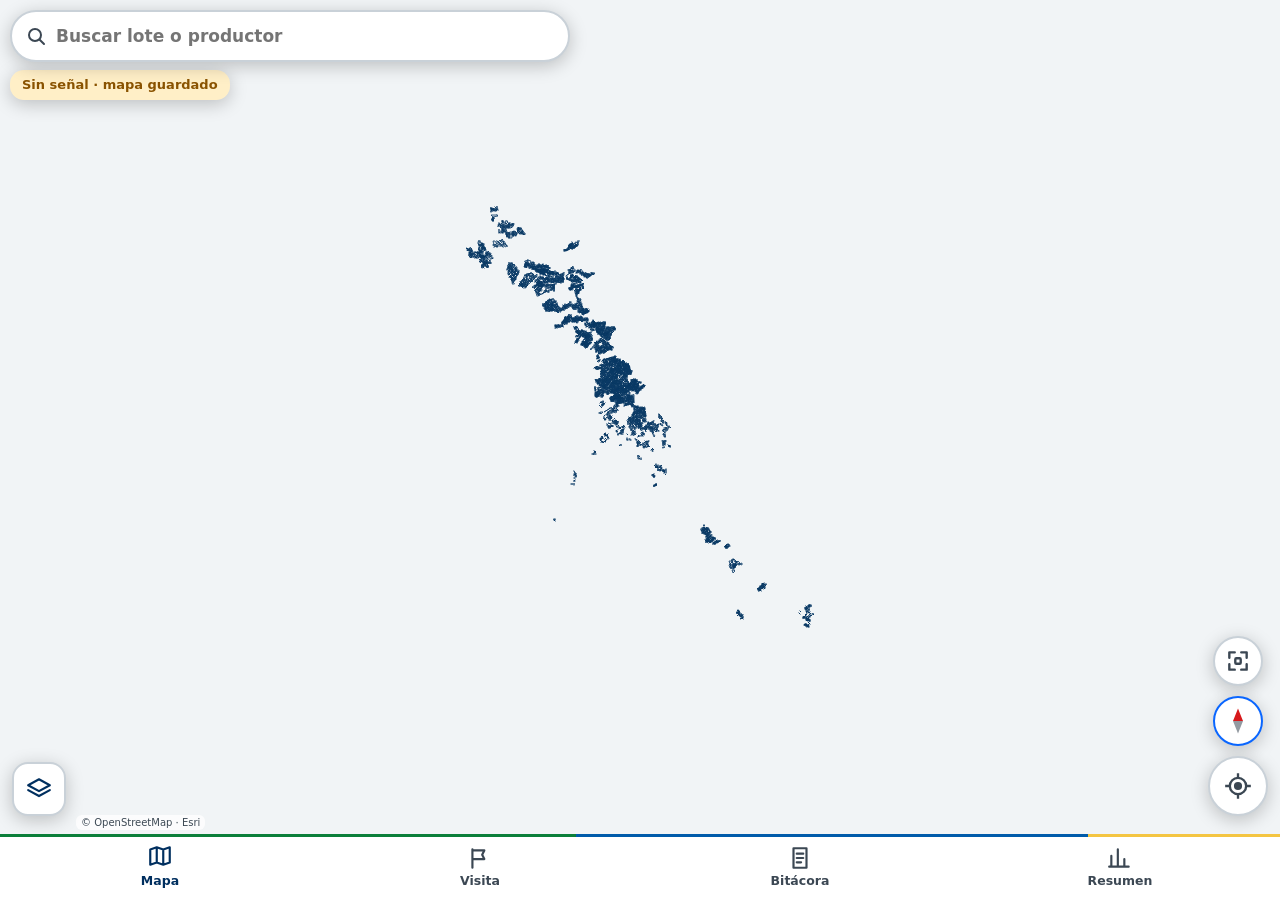
==== commit ec8628e6: "Rediseño visual: iconos propios, transiciones, tarjeta limpia y nuevas interacciones - Iconos de lín" ====
--- a/index.html
+++ b/index.html
@@ -22,17 +22,17 @@
     <div id="map"></div>
     <div id="arriba">
       <div id="buscador">
-        <span class="lupa" aria-hidden="true">🔍</span>
+        <svg class="lupa ico" viewBox="0 0 24 24" aria-hidden="true"><circle cx="11" cy="11" r="6"/><path d="M20 20l-4.3-4.3"/></svg>
         <input id="q" type="search" placeholder="Buscar lote o productor" autocomplete="off" autocapitalize="characters" enterkeyhint="search" aria-label="Buscar lote, productor o finca" />
-        <button id="btnClearQ" type="button" hidden aria-label="Borrar búsqueda">✕</button>
+        <button id="btnClearQ" type="button" hidden aria-label="Borrar búsqueda"><svg class="ico" viewBox="0 0 24 24" aria-hidden="true"><path d="M6 6l12 12M18 6L6 18"/></svg></button>
         <div id="sugerencias" role="listbox"></div>
       </div>
-      <button id="btnCapas" type="button" class="cuadro" aria-label="Capas y herramientas">
-        <svg viewBox="0 0 24 24" width="26" height="26" fill="none" stroke="currentColor" stroke-width="2" stroke-linejoin="round"><path d="M12 3 2 8.5 12 14l10-5.5L12 3Z"/><path d="m2 13 10 5.5L22 13"/></svg>
-      </button>
     </div>
-    <div id="chips"><button id="chipGps" type="button" class="chip-gps" hidden></button><span id="chipRed" class="chip-red" hidden>Sin señal · mapa guardado</span></div>
+    <div id="chips"><button id="chipGps" type="button" class="chip-gps" hidden></button><button id="chipVisita" type="button" class="chip-visita" hidden onclick="mostrarTab('visita')"></button><span id="chipRed" class="chip-red" hidden>Sin señal · mapa guardado</span></div>
     <div id="leyenda" class="leyenda oculta"></div>
+    <button id="btnCapas" type="button" class="fab capas" aria-label="Capas y herramientas">
+      <svg class="ico" viewBox="0 0 24 24" aria-hidden="true"><path d="M12 3 2 8.5 12 14l10-5.5L12 3z"/><path d="m2 13 10 5.5L22 13"/></svg>
+    </button>
     <button id="btnPanorama" type="button" class="fab panorama" aria-label="Ver alrededores">
       <svg viewBox="0 0 24 24" width="26" height="26" fill="none" stroke="currentColor" stroke-width="2.2" stroke-linecap="round" stroke-linejoin="round"><path d="M9 4H4v5M15 4h5v5M9 20H4v-5M15 20h5v-5"/><rect x="9.5" y="9.5" width="5" height="5" rx="1"/></svg>
     </button>
@@ -42,7 +42,7 @@
     <button id="btnGps" type="button" class="fab apagado" aria-label="Activar GPS">
       <svg viewBox="0 0 24 24" width="28" height="28" fill="none" stroke="currentColor" stroke-width="2"><circle cx="12" cy="12" r="7"/><circle cx="12" cy="12" r="2.5" fill="currentColor"/><path d="M12 1v4M12 19v4M1 12h4M19 12h4"/></svg>
     </button>
-    <div id="medirBar" class="medir" hidden><span id="medirTxt"></span><button id="medirDeshacer" type="button" class="btn ter">↶ Deshacer</button><button id="medirFin" type="button" class="btn pri">Terminar</button></div>
+    <div id="medirBar" class="medir" hidden><span id="medirTxt"></span><button id="medirDeshacer" type="button" class="btn ter"><svg class="ico" viewBox="0 0 24 24" aria-hidden="true"><path d="M9 7 4 12l5 5M4 12h10a5 5 0 0 1 0 10h-2"/></svg> Deshacer</button><button id="medirFin" type="button" class="btn pri">Terminar</button></div>
     <span id="atrib">© OpenStreetMap · Esri</span>
     <section id="card" class="card oculta" aria-live="polite"></section>
   </main>
@@ -53,7 +53,7 @@
 
   <div id="hojaFondo" class="hoja-fondo"></div>
   <section id="hoja" class="hoja" role="dialog" aria-modal="true">
-    <div class="hoja-cab"><h3 id="hojaTitulo"></h3><button id="hojaX" type="button" aria-label="Cerrar">✕</button></div>
+    <div class="hoja-cab"><h3 id="hojaTitulo"></h3><button id="hojaX" type="button" aria-label="Cerrar"><svg class="ico" viewBox="0 0 24 24" aria-hidden="true"><path d="M6 6l12 12M18 6L6 18"/></svg></button></div>
     <div id="hojaBody" class="hoja-body"></div>
   </section>
 
--- a/styles.css
+++ b/styles.css
@@ -15,24 +15,28 @@
 body{font-family:system-ui,-apple-system,"Segoe UI",Roboto,Arial,sans-serif;font-size:16px;line-height:1.35;color:var(--texto);background:var(--fondo);overflow:hidden;overscroll-behavior:none}
 button,input,select,textarea{font:inherit;color:inherit}
 button{cursor:pointer}
+.ico{width:1.25em;height:1.25em;flex:none;fill:none;stroke:currentColor;stroke-width:2;stroke-linecap:round;stroke-linejoin:round;vertical-align:-.24em}
 [hidden]{display:none!important}
 h2{font-size:22px;margin:0}h3{font-size:18px;margin:26px 0 10px}h4{font-size:14px;text-transform:uppercase;letter-spacing:.04em;color:var(--texto2);margin:18px 0 8px}
 p{margin:6px 0}
 
 /* Carga */
 .loader{position:fixed;inset:0;z-index:3000;background:#002f5f;color:#fff;display:flex;flex-direction:column;align-items:center;justify-content:center;gap:10px;padding:24px;text-align:center}
-.loader img{width:210px;max-width:60%;background:#fff;border-radius:18px;padding:10px}.loader b{font-size:24px}.loader p{max-width:420px;opacity:.9}
+.loader{background:linear-gradient(160deg,#002f5f 0%,#064b85 55%,#0b7f3a 130%)}
+.loader img{width:220px;max-width:62%;background:#fff;border-radius:20px;padding:12px;box-shadow:0 10px 40px rgba(0,0,0,.3)}.loader b{font-size:26px;letter-spacing:.01em}.loader p{max-width:420px;opacity:.9}
+.loader::after{content:'';width:160px;height:4px;border-radius:2px;background:linear-gradient(90deg,transparent,#f4c542,transparent);background-size:60% 100%;background-repeat:no-repeat;animation:carga 1.1s linear infinite}
+@keyframes carga{from{background-position:-120% 0}to{background-position:220% 0}}
 
 /* Mapa y controles flotantes */
 #vistaMapa{position:fixed;inset:0 0 calc(var(--nav) + var(--sab)) 0;overflow:hidden}
 #map{position:absolute;background:var(--sup2);--rot:0deg;--contra:0deg;transform:rotate(var(--rot));transform-origin:50% 50%;transition:transform .5s linear}
-#atrib{position:absolute;z-index:860;left:8px;bottom:4px;font-size:10px;color:var(--texto2);background:color-mix(in srgb,var(--sup) 75%,transparent);border-radius:6px;padding:1px 5px;pointer-events:none}
+#atrib{position:absolute;z-index:860;left:76px;bottom:4px;font-size:10px;color:var(--texto2);background:color-mix(in srgb,var(--sup) 75%,transparent);border-radius:6px;padding:1px 5px;pointer-events:none}
 body.con-card #atrib{display:none}
 [data-base=ninguno] #map{background:var(--fondo)}
 #arriba{position:absolute;z-index:900;top:calc(10px + var(--sat));left:10px;right:10px;display:flex;gap:8px;align-items:flex-start;pointer-events:none}
 #arriba>*{pointer-events:auto}
 #buscador{position:relative;flex:1;min-width:0;max-width:560px}
-#buscador .lupa{position:absolute;left:14px;top:13px;font-size:18px;opacity:.7;pointer-events:none}
+#buscador .lupa{position:absolute;left:14px;top:14px;width:24px;height:24px;color:var(--texto2);pointer-events:none}
 #q{width:100%;height:52px;border-radius:26px;border:2px solid var(--linea);background:var(--sup);padding:0 46px 0 44px;font-size:17px;font-weight:600;box-shadow:var(--sombra);outline:none;-webkit-appearance:none;appearance:none}
 #q:focus{border-color:var(--acento)}
 #q::-webkit-search-cancel-button{display:none}
@@ -41,7 +45,7 @@
 #sugerencias.abierta{display:block}
 #sugerencias button{display:flex;gap:12px;align-items:center;width:100%;min-height:56px;padding:8px 14px;border:0;border-bottom:1px solid var(--linea);background:transparent;text-align:left}
 #sugerencias button:last-child{border-bottom:0}
-#sugerencias i{font-style:normal;width:24px;text-align:center;color:var(--texto2)}
+#sugerencias i{font-style:normal;width:24px;text-align:center;color:var(--texto2);font-size:18px}
 #sugerencias b{display:block;font-size:17px}#sugerencias small{color:var(--texto2);font-size:14px}
 .sug-vacio{padding:16px;color:var(--texto2)}
 .cuadro{width:52px;height:52px;flex:none;border-radius:16px;border:2px solid var(--linea);background:var(--sup);color:var(--azul);box-shadow:var(--sombra);display:grid;place-items:center;margin-left:auto}
@@ -51,6 +55,9 @@
 .chip-red{background:var(--medio-f);color:var(--medio);border-radius:14px;padding:6px 12px;font-size:13px;font-weight:700;box-shadow:var(--sombra)}
 .fab{position:absolute;z-index:880;right:12px;bottom:18px;width:60px;height:60px;border-radius:50%;border:2px solid var(--linea);background:var(--sup);color:var(--texto2);box-shadow:var(--sombra);display:grid;place-items:center;transition:bottom .2s}
 .fab.activo{color:var(--acento);border-color:var(--acento)}
+.fab .ico{width:26px;height:26px}
+.fab.capas{right:auto;left:12px;width:54px;height:54px;border-radius:16px;color:var(--azul)}
+body.con-card .fab.capas{bottom:calc(var(--card-h,230px) + 14px)}
 .fab.siguiendo{background:var(--acento);color:#fff;border-color:var(--acento)}
 body.con-card .fab{bottom:calc(var(--card-h,230px) + 14px)}
 body.con-card.card-full .fab{display:none}
@@ -68,14 +75,18 @@
 .nota{border-radius:12px;padding:10px 12px;font-weight:600;font-size:14px;margin:10px 0}
 
 /* Leyenda temática */
-.leyenda{position:absolute;z-index:870;left:10px;bottom:34px;background:var(--sup);border:1px solid var(--linea);border-radius:14px;box-shadow:var(--sombra);font-size:13px;max-width:300px;overflow:hidden}
+.leyenda{position:absolute;z-index:870;left:10px;bottom:84px;background:var(--sup);border:1px solid var(--linea);border-radius:14px;box-shadow:var(--sombra);font-size:13px;max-width:300px;overflow:hidden}
 .leyenda.oculta{display:none}
 body.con-card .leyenda{display:none}
 .ley-cab{display:flex;gap:6px;align-items:baseline;width:100%;min-height:40px;padding:6px 12px;border:0;background:transparent;text-align:left}
 .ley-cab small{color:var(--texto2)}.ley-cab i{margin-left:auto;font-style:normal}
-.leyenda.plegada .ley-cuerpo{display:none}.leyenda.plegada .ley-cab i{transform:rotate(180deg)}
+.leyenda.plegada .ley-cuerpo{display:none}.leyenda.plegada .ley-cab .ico{transform:rotate(180deg)}
 .ley-cuerpo{padding:0 12px 10px}
-.ley-cuerpo div{display:flex;align-items:center;gap:8px;padding:2px 0;white-space:nowrap}
+.ley-cuerpo button{display:flex;align-items:center;gap:8px;width:100%;min-height:34px;padding:2px 6px;margin:0 -6px;border:0;border-radius:8px;background:transparent;white-space:nowrap;text-align:left;font-size:13px;transition:opacity .15s,background .15s}
+.ley-cuerpo button.activo{background:var(--info-f);font-weight:800}
+.ley-cuerpo button.apagado{opacity:.4}
+.ley-pista{display:block;color:var(--texto2);font-size:11.5px;margin-top:4px}
+.ley-cab .ico{transition:transform .2s}
 .ley-cuerpo em{margin-left:auto;font-style:normal;color:var(--texto2);font-variant-numeric:tabular-nums}
 .ley-color{width:18px;height:14px;border-radius:4px;border:1px solid rgba(0,0,0,.35);background:repeating-linear-gradient(45deg,#cfd6dc 0 3px,#fff 3px 6px);flex:none}
 
@@ -108,11 +119,16 @@
 .btn.peligro{background:var(--mal-f);color:var(--mal);border-color:var(--mal)}
 .btn.ancho{width:100%;margin-top:10px}.btn.grande{min-height:64px;font-size:19px}
 .btn:disabled{opacity:.45}
+.btn,.fab,.mini-acc button,.rapidos button,.obs-acc button,.llegar{transition:transform .08s,background .15s,border-color .15s}
+.btn:active,.fab:active,.mini-acc button:active,.rapidos button:active,.obs-acc button:active,.llegar:active,.menu-rapido button:active,.tb:active{transform:scale(.96)}
 .acciones{display:flex;gap:8px;margin-top:10px;flex-wrap:wrap}
 
 /* Tarjeta del lote */
 .card{position:absolute;z-index:910;left:0;right:0;bottom:0;margin:0 auto;max-width:640px;background:var(--sup);border-radius:22px 22px 0 0;box-shadow:0 -6px 24px rgba(0,0,0,.28);padding:0 14px 14px;border:1px solid var(--linea);border-bottom:0}
-.card.oculta{display:none}
+.card{transition:transform .24s cubic-bezier(.2,.8,.2,1)}
+.card.oculta{transform:translateY(105%);visibility:hidden;transition:transform .2s ease-in,visibility 0s .2s}
+.card.full{animation:subir .24s cubic-bezier(.2,.8,.2,1)}
+@keyframes subir{from{transform:translateY(40px);opacity:.6}to{transform:none;opacity:1}}
 .card.full{top:calc(8px + var(--sat));overflow:auto;-webkit-overflow-scrolling:touch}
 .card.peek .solo-full{display:none}
 .card-asa{display:block;width:100%;height:30px;border:0;background:transparent;padding:0}
@@ -123,7 +139,19 @@
 .card-cod small{font-size:15px;font-weight:700;color:var(--texto2);margin-left:4px}
 .card-finca{display:block;max-width:100%;border:0;background:transparent;padding:6px 0;min-height:44px;color:var(--verde);font-weight:800;font-size:16px;text-align:left;white-space:nowrap;overflow:hidden;text-overflow:ellipsis}
 .card-x{flex:none;width:44px;height:44px;margin:-4px -6px 0 0;border:0;border-radius:50%;background:var(--sup2);font-size:17px}
-.card-top .chip{margin-top:4px}
+.mini-seg{flex:none;display:flex;border:2px solid var(--linea);border-radius:12px;overflow:hidden;margin-top:2px}
+.mini-seg button{min-height:40px;min-width:58px;padding:0 10px;border:0;background:var(--sup);font-size:13.5px;font-weight:800;color:var(--texto2)}
+.mini-seg button.activo{background:var(--pri);color:var(--pri-t)}
+.fila-estado{display:flex;align-items:center;gap:10px;flex-wrap:wrap;margin:0 0 6px}
+.card-sub{display:flex;align-items:center;min-width:0}
+.card-finca{min-height:38px!important;padding:4px 0!important}
+.linea-estado{display:inline-flex;align-items:center;gap:10px;flex-wrap:wrap;font-size:14.5px;font-weight:600;color:var(--texto2)}
+.linea-estado .pronto{color:var(--medio);font-weight:800}.linea-estado b{color:var(--texto);font-weight:900}
+.chispa{display:block;width:76px;height:18px;margin:2px auto 0;fill:none;stroke-width:2;stroke-linecap:round;stroke-linejoin:round}
+.chispa.sube{stroke:var(--bien)}.chispa.baja{stroke:var(--mal)}.chispa circle{fill:currentColor;stroke:none}.chispa.sube circle{fill:var(--bien)}.chispa.baja circle{fill:var(--mal)}
+.menu-rapido{display:grid;grid-template-columns:repeat(3,1fr);gap:8px;margin-top:10px}
+.menu-rapido button,.menu-rapido a{min-height:86px;border:2px solid var(--linea);border-radius:14px;background:var(--sup);color:var(--texto);font-weight:800;font-size:13.5px;display:flex;flex-direction:column;align-items:center;justify-content:center;gap:6px;text-decoration:none;padding:6px;text-align:center}
+.menu-rapido .ico{width:28px;height:28px;color:var(--pri)}
 .cifras{display:grid;grid-template-columns:repeat(4,1fr);gap:6px;margin-top:6px}
 .cifras>div{background:var(--sup2);border-radius:12px;padding:8px 6px;text-align:center;min-width:0}
 .cifras span{display:block;font-size:11.5px;font-weight:700;color:var(--texto2);white-space:nowrap;overflow:hidden;text-overflow:ellipsis}
@@ -192,10 +220,33 @@
 .rapidos{display:grid;grid-template-columns:repeat(4,1fr);gap:8px}
 .rapidos button{min-height:74px;border:2px solid var(--linea);border-radius:14px;background:var(--sup);font-weight:800;font-size:13.5px;display:flex;flex-direction:column;align-items:center;justify-content:center;gap:2px;padding:4px}
 .rapidos button:active{background:var(--bien-f);border-color:var(--bien)}
-.rapidos i{font-style:normal;font-size:24px;line-height:1}
+.rapidos .ico{width:28px;height:28px;color:var(--pri)}
 .cifras.c3{grid-template-columns:repeat(3,1fr)}
 .cifras .c-alerta{background:var(--mal-f)}.cifras .c-alerta b{color:var(--mal)}
 .segmento.filtro{margin:10px 0}
+.desliza{touch-action:pan-y;transition:transform .18s ease,opacity .18s ease;position:relative}
+.desliza[data-gesto=resolver]{box-shadow:-6px 0 0 var(--bien)}.desliza[data-gesto=borrar]{box-shadow:6px 0 0 var(--mal)}
+.chip-visita{min-height:44px;border:0;border-radius:16px;padding:6px 14px 8px;box-shadow:var(--sombra);background:var(--info-f);color:var(--info);text-align:left;display:flex;flex-direction:column;min-width:190px}
+.chip-visita b{font-size:14.5px}.chip-visita small{font-size:12px;opacity:.85}
+.chip-visita i{display:block;height:5px;border-radius:3px;background:color-mix(in srgb,currentColor 22%,transparent);margin-top:5px;overflow:hidden}
+.chip-visita u{display:block;height:100%;background:currentColor;border-radius:3px;transition:width .4s}
+.tablero{display:grid;grid-template-columns:1fr 1fr;gap:10px;margin-top:8px}
+.tb{min-height:112px;border:2px solid var(--linea);border-radius:16px;background:var(--sup);color:var(--texto);text-align:left;padding:12px;display:flex;flex-direction:column;gap:2px}
+.tb .ico{width:24px;height:24px;color:var(--texto2)}.tb b{font-size:32px;font-weight:900;line-height:1.1}.tb span{font-size:13.5px;color:var(--texto2);font-weight:600}
+.tb.mal{background:var(--mal-f);border-color:var(--mal)}.tb.mal b,.tb.mal .ico{color:var(--mal)}
+.tb.medio{background:var(--medio-f);border-color:#d9a521}.tb.medio b,.tb.medio .ico{color:var(--medio)}
+.tb.info{background:var(--info-f);border-color:var(--info)}.tb.info b,.tb.info .ico{color:var(--info)}
+.marca{display:flex;align-items:center;gap:12px;margin-bottom:12px}
+.marca img{height:46px;background:#fff;border-radius:10px;padding:4px 8px}
+.marca b{display:block;font-size:20px}.marca span{font-size:13px;color:var(--texto2);font-weight:600}
+.confirma{position:fixed;inset:0;z-index:2600;display:grid;place-items:center;pointer-events:none;transition:opacity .3s}
+.confirma.fuera{opacity:0}
+.confirma>div{background:rgba(10,107,49,.96);color:#fff;border-radius:22px;padding:22px 30px;display:flex;flex-direction:column;align-items:center;gap:10px;box-shadow:0 10px 40px rgba(0,0,0,.35);animation:aviso .2s ease-out;max-width:80vw;text-align:center}
+.confirma svg{width:68px;height:68px;fill:none;stroke:#fff;stroke-width:4;stroke-linecap:round;stroke-linejoin:round}
+.confirma circle{stroke-dasharray:145;stroke-dashoffset:145;animation:trazo .35s ease-out forwards}
+.confirma path{stroke-dasharray:40;stroke-dashoffset:40;animation:trazo .25s .3s ease-out forwards}
+@keyframes trazo{to{stroke-dashoffset:0}}
+.confirma b{font-size:18px}
 .plan-finca{border:1px solid var(--linea);border-radius:12px;padding:8px 12px;background:var(--sup)}
 #nav button{position:relative}
 .insignia{position:absolute;top:6px;left:calc(50% + 6px);min-width:22px;height:22px;border-radius:11px;background:var(--mal);color:#fff;font-style:normal;font-size:12.5px;font-weight:900;display:grid;place-items:center;padding:0 5px}
@@ -203,10 +254,10 @@
 .bloque{border:1px solid var(--linea);border-radius:14px;padding:10px 12px;margin:10px 0;background:var(--sup)}
 
 /* Hoja modal */
-.hoja-fondo{position:fixed;inset:0;z-index:1900;background:rgba(0,0,0,.45);display:none}
-.hoja-fondo.abierta{display:block}
-.hoja{position:fixed;z-index:2000;left:0;right:0;bottom:0;margin:0 auto;max-width:640px;max-height:88vh;background:var(--sup);border-radius:22px 22px 0 0;box-shadow:0 -8px 30px rgba(0,0,0,.35);display:none;flex-direction:column;padding-bottom:var(--sab)}
-.hoja.abierta{display:flex}
+.hoja-fondo{position:fixed;inset:0;z-index:1900;background:rgba(0,0,0,.45);opacity:0;visibility:hidden;transition:opacity .2s,visibility 0s .2s}
+.hoja-fondo.abierta{opacity:1;visibility:visible;transition:opacity .2s}
+.hoja{position:fixed;z-index:2000;left:0;right:0;bottom:0;margin:0 auto;max-width:640px;max-height:88vh;background:var(--sup);border-radius:22px 22px 0 0;box-shadow:0 -8px 30px rgba(0,0,0,.35);display:flex;flex-direction:column;padding-bottom:var(--sab);transform:translateY(102%);visibility:hidden;transition:transform .22s ease-in,visibility 0s .22s}
+.hoja.abierta{transform:none;visibility:visible;transition:transform .26s cubic-bezier(.2,.8,.2,1)}
 .hoja.alta{max-height:96vh}
 .hoja-cab{display:flex;align-items:center;gap:8px;padding:12px 10px 8px 16px;border-bottom:1px solid var(--linea)}
 .hoja-cab h3{margin:0;flex:1;font-size:19px;overflow-wrap:anywhere}
@@ -245,31 +296,43 @@
 .tab{display:none;position:fixed;inset:0 0 calc(var(--nav) + var(--sab)) 0;z-index:1200;overflow:auto;-webkit-overflow-scrolling:touch;background:var(--fondo);padding:calc(16px + var(--sat)) 16px 28px}
 .tab>*{max-width:640px;margin-left:auto;margin-right:auto}
 .tab header p{color:var(--texto2);font-size:14.5px}
-[data-tab=visita] #tabVisita,[data-tab=bitacora] #tabBitacora,[data-tab=mas] #tabMas{display:block}
+[data-tab=visita] #tabVisita,[data-tab=bitacora] #tabBitacora,[data-tab=mas] #tabMas{display:block;animation:entra .2s ease-out}
+@keyframes entra{from{opacity:0;transform:translateY(10px)}to{opacity:1;transform:none}}
+#tabVisita,#tabBitacora{padding-bottom:110px}
+.barra-accion{position:fixed;z-index:1250;left:0;right:0;bottom:calc(var(--nav) + var(--sab));padding:10px 16px;background:linear-gradient(to top,var(--fondo) 70%,transparent);display:flex;max-width:none!important}
+.barra-accion .btn{max-width:608px;margin:0 auto;box-shadow:var(--sombra)}
 .tabla{overflow:auto;max-height:52vh;border:1px solid var(--linea);border-radius:12px;margin-top:10px}
 .tabla table{width:100%;border-collapse:collapse;font-size:14.5px}
 .tabla th{position:sticky;top:0;background:var(--pri);color:var(--pri-t);text-align:right;padding:9px 8px;font-size:12.5px}
 .tabla th:first-child,.tabla td:first-child{text-align:left}
 .tabla td{padding:10px 8px;border-bottom:1px solid var(--linea);text-align:right;font-variant-numeric:tabular-nums}
 .tabla tr[data-finca] td:first-child{color:var(--verde);font-weight:700}
+#nav::before{content:'';position:absolute;left:0;right:0;top:-1px;height:3px;background:linear-gradient(90deg,#0b7f3a 0 45%,#005baa 45% 85%,#f4c542 85%)}
 #nav{position:fixed;z-index:1500;left:0;right:0;bottom:0;height:calc(var(--nav) + var(--sab));padding-bottom:var(--sab);display:grid;grid-template-columns:repeat(4,1fr);background:var(--sup);border-top:1px solid var(--linea)}
 #nav button{border:0;background:transparent;display:flex;flex-direction:column;align-items:center;justify-content:center;gap:2px;color:var(--texto2);font-size:12.5px;font-weight:700}
 #nav svg{width:26px;height:26px;fill:none;stroke:currentColor;stroke-width:2;stroke-linecap:round;stroke-linejoin:round}
+#nav button{transition:color .15s}#nav svg{transition:transform .15s}#nav button.activo svg{transform:translateY(-2px)}
 #nav button.activo{color:var(--pri)}#nav button.activo span{font-weight:900}
 
 /* Avisos */
 #toasts{position:fixed;z-index:2500;left:10px;right:10px;top:calc(124px + var(--sat));display:flex;flex-direction:column;gap:8px;align-items:center;pointer-events:none}
 .toast{pointer-events:auto;display:flex;align-items:center;gap:12px;max-width:560px;background:#16202a;color:#fff;border-radius:14px;padding:12px 16px;font-weight:600;font-size:15px;box-shadow:var(--sombra)}
-body:not([data-tab=mapa]) #toasts{top:auto;bottom:calc(var(--nav) + var(--sab) + 10px)}
+body:not([data-tab=mapa]) #toasts{top:calc(64px + var(--sat))}
+.toast{animation:aviso .22s cubic-bezier(.2,.8,.2,1)}
+@keyframes aviso{from{opacity:0;transform:translateY(-10px) scale(.97)}to{opacity:1;transform:none}}
 .toast.bien{background:#0a6b31}.toast.mal{background:#a3140f}
 .toast button{border:0;background:#fff;color:#16202a;border-radius:10px;min-height:40px;padding:0 14px;font-weight:800;flex:none}
 
 @media (min-width:900px){
   .card{left:16px;right:auto;bottom:16px;width:420px;border-radius:22px;border-bottom:1px solid var(--linea);max-height:calc(100% - 100px);overflow:auto}
   .card.full{top:auto}
-  body.con-card .fab{bottom:18px}body.con-card .fab.brujula{bottom:88px}body.con-card .fab.panorama{bottom:148px}body.con-card.card-full .fab{display:grid}body.con-card .leyenda{display:block;left:452px}
-  .hoja{bottom:auto;top:50%;transform:translateY(-50%);border-radius:22px}
+  body.con-card .fab{bottom:18px}body.con-card .fab.brujula{bottom:88px}body.con-card .fab.panorama{bottom:148px}body.con-card .fab.capas{left:452px}body.con-card.card-full .fab{display:grid}body.con-card .leyenda{display:block;left:452px}
+  .hoja{bottom:auto;top:50%;transform:translateY(-46%);opacity:0;border-radius:22px;transition:transform .2s,opacity .2s,visibility 0s .2s}
+  .hoja.abierta{transform:translateY(-50%);opacity:1;transition:transform .2s,opacity .2s}
 }
 @media (max-width:380px){.rapidos{grid-template-columns:repeat(3,1fr)}}
 @media (max-width:360px){.cifras b{font-size:18px}.card-cod{font-size:21px}.mini-acc{grid-template-columns:1fr 1fr}}
-@media (prefers-reduced-motion:reduce){*{transition:none!important;scroll-behavior:auto!important}}
+[data-letra=grande] .card,[data-letra=grande] .hoja,[data-letra=grande] .tab,[data-letra=grande] #chips,[data-letra=grande] .leyenda{zoom:1.12}
+[data-letra=muygrande] .card,[data-letra=muygrande] .hoja,[data-letra=muygrande] .tab,[data-letra=muygrande] #chips,[data-letra=muygrande] .leyenda{zoom:1.25}
+[data-letra=grande] #nav span{font-size:14px}[data-letra=muygrande] #nav span{font-size:15px}
+@media (prefers-reduced-motion:reduce){*{transition:none!important;animation:none!important;scroll-behavior:auto!important}.confirma circle,.confirma path{stroke-dashoffset:0}}
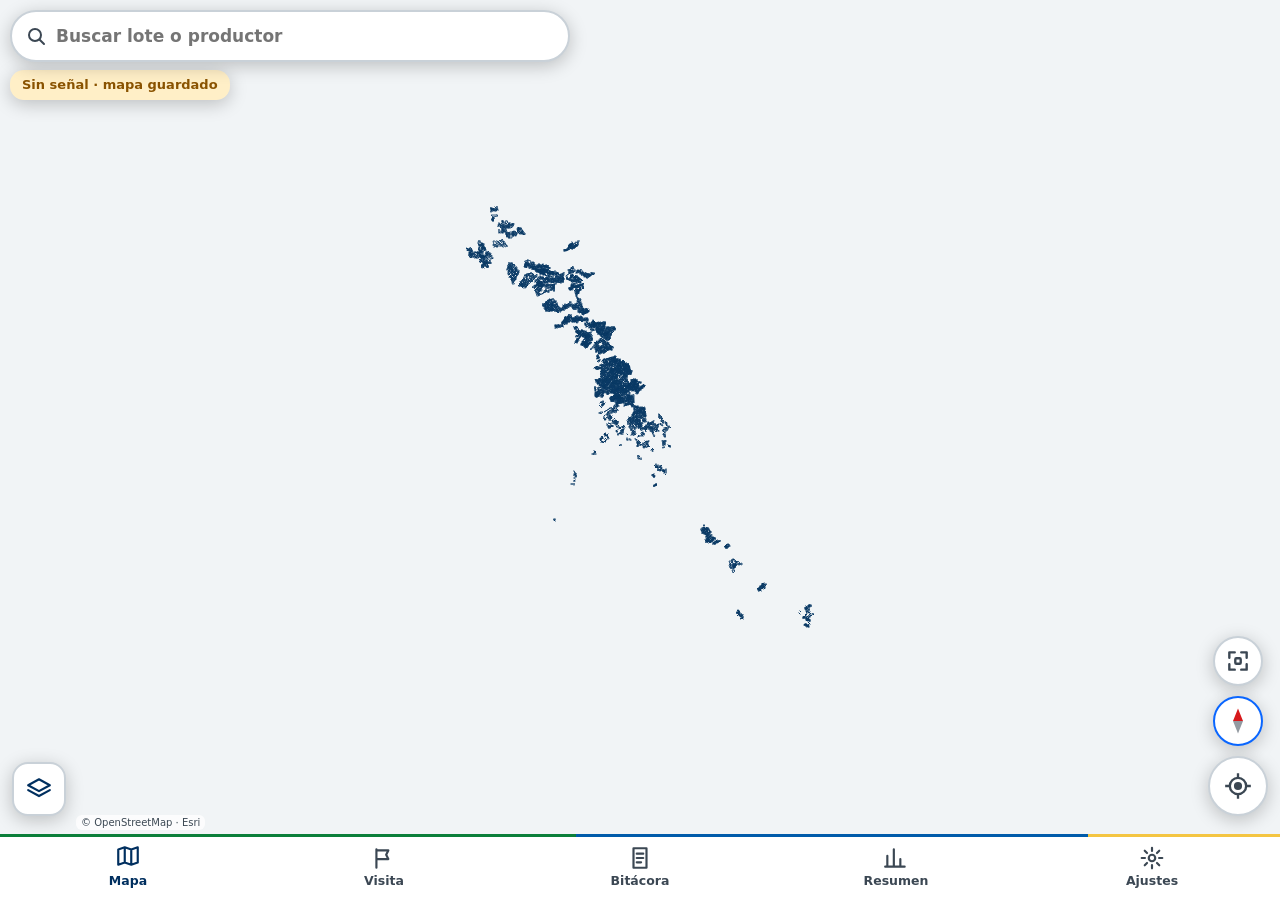
==== commit 13106710: "Corrige capas de renovación sin datos y separa Ajustes en su propia pestaña - La app completa los ar" ====
--- a/index.html
+++ b/index.html
@@ -50,6 +50,7 @@
   <section id="tabVisita" class="tab"></section>
   <section id="tabBitacora" class="tab"></section>
   <section id="tabMas" class="tab"></section>
+  <section id="tabAjustes" class="tab"></section>
 
   <div id="hojaFondo" class="hoja-fondo"></div>
   <section id="hoja" class="hoja" role="dialog" aria-modal="true">
@@ -62,6 +63,7 @@
     <button type="button" data-tab="visita"><svg viewBox="0 0 24 24"><path d="M5 21V4m0 1h11l-2 4 2 4H5"/></svg><span>Visita</span></button>
     <button type="button" data-tab="bitacora"><svg viewBox="0 0 24 24"><path d="M6 3h12v18H6zM9 8h6M9 12h6M9 16h4"/></svg><span>Bitácora</span><em id="insigniaBit" class="insignia" hidden></em></button>
     <button type="button" data-tab="mas"><svg viewBox="0 0 24 24"><path d="M4 20V10m6 10V4m6 16v-7m4 7H2"/></svg><span>Resumen</span></button>
+    <button type="button" data-tab="ajustes"><svg viewBox="0 0 24 24"><circle cx="12" cy="12" r="3"/><path d="M12 2.5v3M12 18.5v3M2.5 12h3M18.5 12h3M5.3 5.3l2.1 2.1M16.6 16.6l2.1 2.1M5.3 18.7l2.1-2.1M16.6 7.4l2.1-2.1"/></svg><span>Ajustes</span></button>
   </nav>
   <div id="toasts" aria-live="polite"></div>
 
--- a/styles.css
+++ b/styles.css
@@ -29,7 +29,7 @@
 
 /* Mapa y controles flotantes */
 #vistaMapa{position:fixed;inset:0 0 calc(var(--nav) + var(--sab)) 0;overflow:hidden}
-#map{position:absolute;background:var(--sup2);--rot:0deg;--contra:0deg;transform:rotate(var(--rot));transform-origin:50% 50%;transition:transform .5s linear}
+#map{position:absolute;background:var(--sup2);--rot:0deg;--contra:0deg;transform:rotate(var(--rot));transform-origin:50% 50%;transition:transform var(--giro-dur,1s) ease-in-out}
 #atrib{position:absolute;z-index:860;left:76px;bottom:4px;font-size:10px;color:var(--texto2);background:color-mix(in srgb,var(--sup) 75%,transparent);border-radius:6px;padding:1px 5px;pointer-events:none}
 body.con-card #atrib{display:none}
 [data-base=ninguno] #map{background:var(--fondo)}
@@ -62,7 +62,7 @@
 body.con-card .fab{bottom:calc(var(--card-h,230px) + 14px)}
 body.con-card.card-full .fab{display:none}
 .fab.brujula{width:50px;height:50px;right:17px;bottom:88px;color:var(--texto2)}
-.fab.brujula svg{transition:transform .5s linear}
+.fab.brujula svg{transition:transform 1s ease-in-out}
 .fab.brujula.rumbo{border-color:var(--acento)}
 body.con-card .fab.brujula{bottom:calc(var(--card-h,230px) + 84px)}
 .fab.panorama{width:50px;height:50px;right:17px;bottom:148px;color:var(--texto2)}
@@ -148,6 +148,7 @@
 .linea-estado{display:inline-flex;align-items:center;gap:10px;flex-wrap:wrap;font-size:14.5px;font-weight:600;color:var(--texto2)}
 .linea-estado .pronto{color:var(--medio);font-weight:800}.linea-estado b{color:var(--texto);font-weight:900}
 .chispa{display:block;width:76px;height:18px;margin:2px auto 0;fill:none;stroke-width:2;stroke-linecap:round;stroke-linejoin:round}
+.chispa-txt{display:block;font-size:12px;font-weight:800;color:var(--texto2);line-height:1.1;font-variant-numeric:tabular-nums}
 .chispa.sube{stroke:var(--bien)}.chispa.baja{stroke:var(--mal)}.chispa circle{fill:currentColor;stroke:none}.chispa.sube circle{fill:var(--bien)}.chispa.baja circle{fill:var(--mal)}
 .menu-rapido{display:grid;grid-template-columns:repeat(3,1fr);gap:8px;margin-top:10px}
 .menu-rapido button,.menu-rapido a{min-height:86px;border:2px solid var(--linea);border-radius:14px;background:var(--sup);color:var(--texto);font-weight:800;font-size:13.5px;display:flex;flex-direction:column;align-items:center;justify-content:center;gap:6px;text-decoration:none;padding:6px;text-align:center}
@@ -296,7 +297,7 @@
 .tab{display:none;position:fixed;inset:0 0 calc(var(--nav) + var(--sab)) 0;z-index:1200;overflow:auto;-webkit-overflow-scrolling:touch;background:var(--fondo);padding:calc(16px + var(--sat)) 16px 28px}
 .tab>*{max-width:640px;margin-left:auto;margin-right:auto}
 .tab header p{color:var(--texto2);font-size:14.5px}
-[data-tab=visita] #tabVisita,[data-tab=bitacora] #tabBitacora,[data-tab=mas] #tabMas{display:block;animation:entra .2s ease-out}
+[data-tab=visita] #tabVisita,[data-tab=bitacora] #tabBitacora,[data-tab=mas] #tabMas,[data-tab=ajustes] #tabAjustes{display:block;animation:entra .2s ease-out}
 @keyframes entra{from{opacity:0;transform:translateY(10px)}to{opacity:1;transform:none}}
 #tabVisita,#tabBitacora{padding-bottom:110px}
 .barra-accion{position:fixed;z-index:1250;left:0;right:0;bottom:calc(var(--nav) + var(--sab));padding:10px 16px;background:linear-gradient(to top,var(--fondo) 70%,transparent);display:flex;max-width:none!important}
@@ -306,9 +307,12 @@
 .tabla th{position:sticky;top:0;background:var(--pri);color:var(--pri-t);text-align:right;padding:9px 8px;font-size:12.5px}
 .tabla th:first-child,.tabla td:first-child{text-align:left}
 .tabla td{padding:10px 8px;border-bottom:1px solid var(--linea);text-align:right;font-variant-numeric:tabular-nums}
-.tabla tr[data-finca] td:first-child{color:var(--verde);font-weight:700}
+.tabla tr[data-finca] td:first-child,.tabla tr[data-zona] td:first-child{color:var(--verde);font-weight:700}
+.tabla.ancha table{min-width:620px}.tabla.ancha th,.tabla.ancha td{white-space:nowrap;padding-left:6px;padding-right:6px}
+.tabla.ancha td:first-child,.tabla.ancha th:first-child{position:sticky;left:0;background:var(--sup);z-index:1}.tabla.ancha th:first-child{background:var(--pri);z-index:2}
+.tabla tr.total td{font-weight:800;background:var(--sup2)}.tabla.ancha tr.total td:first-child{background:var(--sup2)}
 #nav::before{content:'';position:absolute;left:0;right:0;top:-1px;height:3px;background:linear-gradient(90deg,#0b7f3a 0 45%,#005baa 45% 85%,#f4c542 85%)}
-#nav{position:fixed;z-index:1500;left:0;right:0;bottom:0;height:calc(var(--nav) + var(--sab));padding-bottom:var(--sab);display:grid;grid-template-columns:repeat(4,1fr);background:var(--sup);border-top:1px solid var(--linea)}
+#nav{position:fixed;z-index:1500;left:0;right:0;bottom:0;height:calc(var(--nav) + var(--sab));padding-bottom:var(--sab);display:grid;grid-template-columns:repeat(5,1fr);background:var(--sup);border-top:1px solid var(--linea)}
 #nav button{border:0;background:transparent;display:flex;flex-direction:column;align-items:center;justify-content:center;gap:2px;color:var(--texto2);font-size:12.5px;font-weight:700}
 #nav svg{width:26px;height:26px;fill:none;stroke:currentColor;stroke-width:2;stroke-linecap:round;stroke-linejoin:round}
 #nav button{transition:color .15s}#nav svg{transition:transform .15s}#nav button.activo svg{transform:translateY(-2px)}
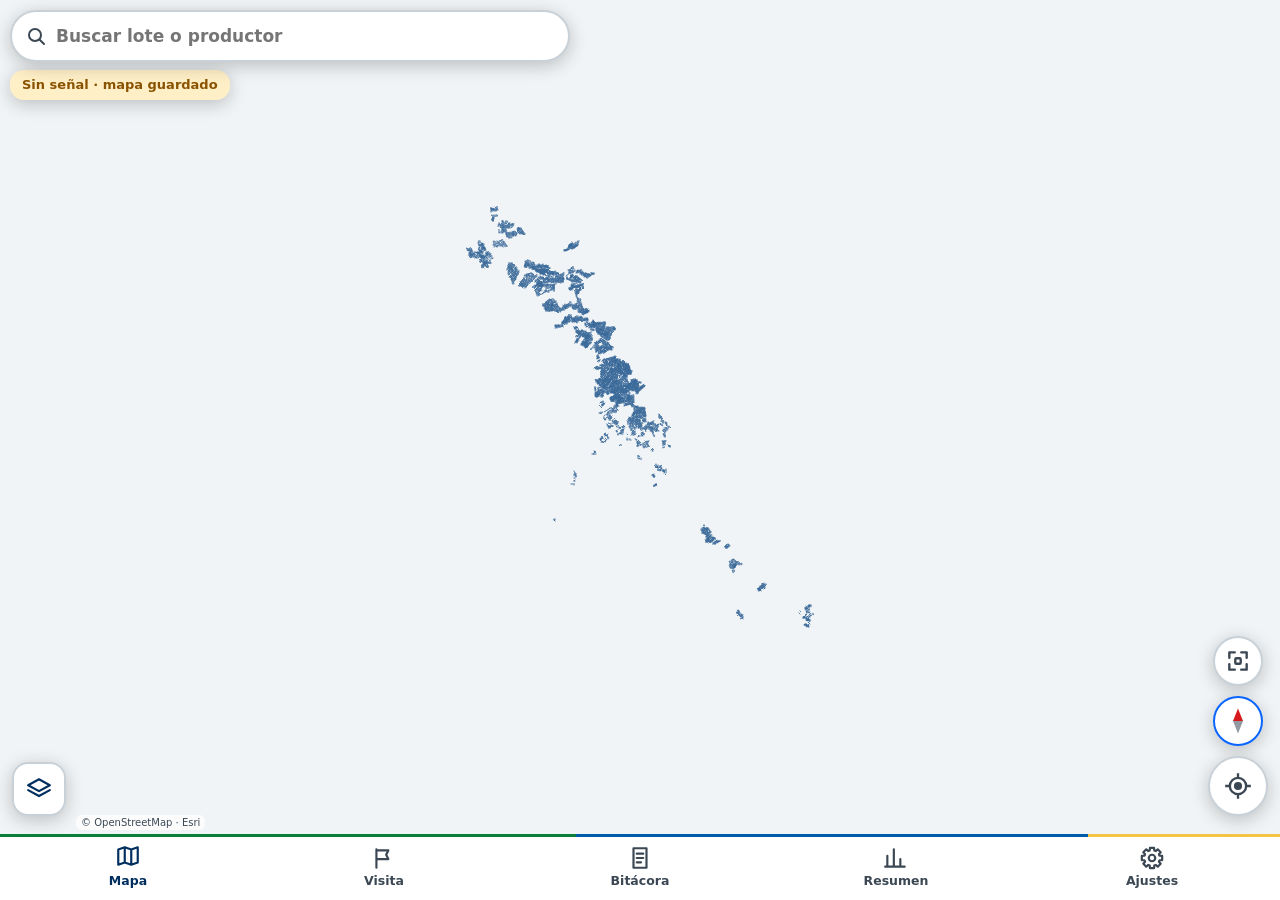
==== commit 9c3a2350: "Letra grande sin zoom, indicadores que caben y cifras con formato único - Tamaño de letra con la var" ====
--- a/index.html
+++ b/index.html
@@ -63,7 +63,7 @@
     <button type="button" data-tab="visita"><svg viewBox="0 0 24 24"><path d="M5 21V4m0 1h11l-2 4 2 4H5"/></svg><span>Visita</span></button>
     <button type="button" data-tab="bitacora"><svg viewBox="0 0 24 24"><path d="M6 3h12v18H6zM9 8h6M9 12h6M9 16h4"/></svg><span>Bitácora</span><em id="insigniaBit" class="insignia" hidden></em></button>
     <button type="button" data-tab="mas"><svg viewBox="0 0 24 24"><path d="M4 20V10m6 10V4m6 16v-7m4 7H2"/></svg><span>Resumen</span></button>
-    <button type="button" data-tab="ajustes"><svg viewBox="0 0 24 24"><circle cx="12" cy="12" r="3"/><path d="M12 2.5v3M12 18.5v3M2.5 12h3M18.5 12h3M5.3 5.3l2.1 2.1M16.6 16.6l2.1 2.1M5.3 18.7l2.1-2.1M16.6 7.4l2.1-2.1"/></svg><span>Ajustes</span></button>
+    <button type="button" data-tab="ajustes"><svg viewBox="0 0 24 24"><path d="M18.9 9.9L21.4 10.1L21.4 13.9L18.9 14.1L18.4 15.4L20.0 17.3L17.3 20.0L15.4 18.4L14.1 18.9L13.9 21.4L10.1 21.4L9.9 18.9L8.6 18.4L6.7 20.0L4.0 17.3L5.6 15.4L5.1 14.1L2.6 13.9L2.6 10.1L5.1 9.9L5.6 8.6L4.0 6.7L6.7 4.0L8.6 5.6L9.9 5.1L10.1 2.6L13.9 2.6L14.1 5.1L15.4 5.6L17.3 4.0L20.0 6.7L18.4 8.6Z"/><circle cx="12" cy="12" r="3"/></svg><span>Ajustes</span></button>
   </nav>
   <div id="toasts" aria-live="polite"></div>
 
--- a/styles.css
+++ b/styles.css
@@ -5,19 +5,21 @@
   --bien:#0a6b31;--bien-f:#dff5e6;--medio:#8a5300;--medio-f:#ffefc7;--mal:#a3140f;--mal-f:#ffe1de;--neutro:#3b4753;--neutro-f:#e8ecef;--info:#07508f;--info-f:#dcebfb;
   --sombra:0 4px 18px rgba(0,0,0,.22);--nav:66px;--r:16px;
   --sab:env(safe-area-inset-bottom,0px);--sat:env(safe-area-inset-top,0px);
+  --esc:1; /* escala de letra (Ajustes > Tamaño de letra); todos los font-size de la interfaz la multiplican */
   color-scheme:light;
 }
+[data-letra=grande]{--esc:1.12}[data-letra=muygrande]{--esc:1.25}
 [data-tema=claro]{--fondo:#f6f8f9;--sup2:#eef2f4;--texto:#172033;--texto2:#55616d;--linea:#d9e0e5}
 [data-tema=oscuro]{--fondo:#0c1116;--sup:#151c23;--sup2:#1e2730;--texto:#f2f5f7;--texto2:#aab6c1;--linea:#2f3b47;--pri:#7fb8ff;--pri-t:#06121f;--verde:#4fd18a;--azul:#9cc8ff;
   --bien:#7be0a2;--bien-f:#11361f;--medio:#ffcf6b;--medio-f:#3d2d08;--mal:#ff9a93;--mal-f:#441512;--neutro:#c3ced8;--neutro-f:#26313b;--info:#9cc8ff;--info-f:#12304d;color-scheme:dark}
 *{box-sizing:border-box;-webkit-tap-highlight-color:transparent}
 html,body{height:100%;margin:0}
-body{font-family:system-ui,-apple-system,"Segoe UI",Roboto,Arial,sans-serif;font-size:16px;line-height:1.35;color:var(--texto);background:var(--fondo);overflow:hidden;overscroll-behavior:none}
+body{font-family:system-ui,-apple-system,"Segoe UI",Roboto,Arial,sans-serif;font-size:calc(16px * var(--esc));line-height:1.35;color:var(--texto);background:var(--fondo);overflow:hidden;overscroll-behavior:none}
 button,input,select,textarea{font:inherit;color:inherit}
 button{cursor:pointer}
 .ico{width:1.25em;height:1.25em;flex:none;fill:none;stroke:currentColor;stroke-width:2;stroke-linecap:round;stroke-linejoin:round;vertical-align:-.24em}
 [hidden]{display:none!important}
-h2{font-size:22px;margin:0}h3{font-size:18px;margin:26px 0 10px}h4{font-size:14px;text-transform:uppercase;letter-spacing:.04em;color:var(--texto2);margin:18px 0 8px}
+h2{font-size:calc(22px * var(--esc));margin:0}h3{font-size:calc(18px * var(--esc));margin:26px 0 10px}h4{font-size:calc(14px * var(--esc));text-transform:uppercase;letter-spacing:.04em;color:var(--texto2);margin:18px 0 8px}
 p{margin:6px 0}
 
 /* Carga */
@@ -40,19 +42,19 @@
 #q{width:100%;height:52px;border-radius:26px;border:2px solid var(--linea);background:var(--sup);padding:0 46px 0 44px;font-size:17px;font-weight:600;box-shadow:var(--sombra);outline:none;-webkit-appearance:none;appearance:none}
 #q:focus{border-color:var(--acento)}
 #q::-webkit-search-cancel-button{display:none}
-#btnClearQ{position:absolute;right:4px;top:4px;width:44px;height:44px;border:0;background:transparent;font-size:18px;color:var(--texto2)}
+#btnClearQ{position:absolute;right:4px;top:4px;width:44px;height:44px;border:0;background:transparent;font-size:calc(18px * var(--esc));color:var(--texto2)}
 #sugerencias{display:none;position:absolute;top:58px;left:0;right:0;background:var(--sup);border:1px solid var(--linea);border-radius:var(--r);box-shadow:var(--sombra);max-height:min(62vh,460px);overflow:auto}
 #sugerencias.abierta{display:block}
 #sugerencias button{display:flex;gap:12px;align-items:center;width:100%;min-height:56px;padding:8px 14px;border:0;border-bottom:1px solid var(--linea);background:transparent;text-align:left}
 #sugerencias button:last-child{border-bottom:0}
-#sugerencias i{font-style:normal;width:24px;text-align:center;color:var(--texto2);font-size:18px}
-#sugerencias b{display:block;font-size:17px}#sugerencias small{color:var(--texto2);font-size:14px}
+#sugerencias i{font-style:normal;width:24px;text-align:center;color:var(--texto2);font-size:calc(18px * var(--esc))}
+#sugerencias b{display:block;font-size:calc(17px * var(--esc))}#sugerencias small{color:var(--texto2);font-size:calc(14px * var(--esc))}
 .sug-vacio{padding:16px;color:var(--texto2)}
 .cuadro{width:52px;height:52px;flex:none;border-radius:16px;border:2px solid var(--linea);background:var(--sup);color:var(--azul);box-shadow:var(--sombra);display:grid;place-items:center;margin-left:auto}
 #chips{position:absolute;z-index:890;top:calc(70px + var(--sat));left:10px;display:flex;flex-direction:column;gap:6px;align-items:flex-start;max-width:calc(100% - 20px)}
 .chip-gps{min-height:44px;border:0;border-radius:22px;padding:6px 16px;box-shadow:var(--sombra);text-align:left;display:flex;flex-direction:column;justify-content:center;background:var(--neutro-f);color:var(--neutro)}
-.chip-gps b{font-size:15px}.chip-gps small{font-size:12px;opacity:.85}
-.chip-red{background:var(--medio-f);color:var(--medio);border-radius:14px;padding:6px 12px;font-size:13px;font-weight:700;box-shadow:var(--sombra)}
+.chip-gps b{font-size:calc(15px * var(--esc))}.chip-gps small{font-size:calc(12px * var(--esc));opacity:.85}
+.chip-red{background:var(--medio-f);color:var(--medio);border-radius:14px;padding:6px 12px;font-size:calc(13px * var(--esc));font-weight:700;box-shadow:var(--sombra)}
 .fab{position:absolute;z-index:880;right:12px;bottom:18px;width:60px;height:60px;border-radius:50%;border:2px solid var(--linea);background:var(--sup);color:var(--texto2);box-shadow:var(--sombra);display:grid;place-items:center;transition:bottom .2s}
 .fab.activo{color:var(--acento);border-color:var(--acento)}
 .fab .ico{width:26px;height:26px}
@@ -71,23 +73,40 @@
 
 /* Estados */
 .est-bien{background:var(--bien-f);color:var(--bien)}.est-medio{background:var(--medio-f);color:var(--medio)}.est-mal{background:var(--mal-f);color:var(--mal)}.est-neutro{background:var(--neutro-f);color:var(--neutro)}.est-info{background:var(--info-f);color:var(--info)}
-.chip{display:inline-block;border-radius:999px;padding:5px 12px;font-size:13px;font-weight:800;white-space:nowrap;font-style:normal}
-.nota{border-radius:12px;padding:10px 12px;font-weight:600;font-size:14px;margin:10px 0}
-
-/* Leyenda temática */
-.leyenda{position:absolute;z-index:870;left:10px;bottom:84px;background:var(--sup);border:1px solid var(--linea);border-radius:14px;box-shadow:var(--sombra);font-size:13px;max-width:300px;overflow:hidden}
-.leyenda.oculta{display:none}
-body.con-card .leyenda{display:none}
-.ley-cab{display:flex;gap:6px;align-items:baseline;width:100%;min-height:40px;padding:6px 12px;border:0;background:transparent;text-align:left}
-.ley-cab small{color:var(--texto2)}.ley-cab i{margin-left:auto;font-style:normal}
-.leyenda.plegada .ley-cuerpo{display:none}.leyenda.plegada .ley-cab .ico{transform:rotate(180deg)}
-.ley-cuerpo{padding:0 12px 10px}
-.ley-cuerpo button{display:flex;align-items:center;gap:8px;width:100%;min-height:34px;padding:2px 6px;margin:0 -6px;border:0;border-radius:8px;background:transparent;white-space:nowrap;text-align:left;font-size:13px;transition:opacity .15s,background .15s}
-.ley-cuerpo button.activo{background:var(--info-f);font-weight:800}
-.ley-cuerpo button.apagado{opacity:.4}
-.ley-pista{display:block;color:var(--texto2);font-size:11.5px;margin-top:4px}
+.chip{display:inline-block;border-radius:999px;padding:5px 12px;font-size:calc(13px * var(--esc));font-weight:800;white-space:nowrap;font-style:normal}
+.nota{border-radius:12px;padding:10px 12px;font-weight:600;font-size:calc(14px * var(--esc));margin:10px 0}
+
+/* Leyenda: desplegada (filas de 44 px con % del área) o plegada como píldora; ver pintarLeyenda() */
+.leyenda{position:absolute;z-index:870;left:10px;bottom:84px;display:flex;flex-direction:column;background:var(--sup);border:1px solid var(--linea);border-radius:14px;box-shadow:var(--sombra);font-size:calc(13px * var(--esc));width:max-content;max-width:min(calc(300px * var(--esc)),100% - 96px);max-height:min(40vh,100% - 240px);overflow:hidden;transform-origin:left bottom;transition:bottom .2s}
+.leyenda.oculta{display:none!important}
+/* Con tarjeta: píldora junto al botón de capas; desplegada crece hacia arriba. */
+body.con-card .leyenda{left:76px;bottom:calc(var(--card-h,230px) + 18px);max-width:calc(100% - 156px);max-height:min(max(120px,min(40vh,100% - var(--card-h,230px) - 170px)),100% - var(--card-h,230px) - 26px)}
+body.con-card .leyenda:not(.plegada){z-index:895}
+body.con-card.card-full .leyenda{display:none}
+.ley-cab{display:flex;gap:8px;align-items:center;width:100%;min-height:44px;padding:6px 12px;border:0;background:transparent;text-align:left;flex:none}
+.ley-cab small{color:var(--texto2)}.ley-cab i{margin-left:auto;padding-left:4px;font-style:normal;display:grid}
 .ley-cab .ico{transition:transform .2s}
-.ley-cuerpo em{margin-left:auto;font-style:normal;color:var(--texto2);font-variant-numeric:tabular-nums}
+.leyenda.plegada{flex-direction:row;align-items:stretch;border-radius:22px}
+.leyenda.plegada .ley-cuerpo{display:none}
+.leyenda.plegada .ley-cab{width:auto;padding:4px 12px 4px 14px;min-width:0}
+.leyenda.plegada .ley-cab>b{white-space:nowrap;overflow:hidden;text-overflow:ellipsis}
+.leyenda.plegada .ley-cab .ico{transform:rotate(180deg)}
+.ley-franja{display:inline-flex;flex:none;border-radius:4px;overflow:hidden;border:1px solid rgba(0,0,0,.3)}
+.ley-franja span{width:7px;height:16px}
+.ley-pf{display:flex;flex-direction:column;line-height:1.15;min-width:0}
+.ley-pf small{font-size:calc(11.5px * var(--esc));white-space:nowrap;overflow:hidden;text-overflow:ellipsis}.ley-pf b{white-space:nowrap}
+.leyenda.con-filtro.plegada{border-color:var(--info)}
+.ley-quitar{flex:none;min-width:46px;min-height:44px;border:0;border-left:1px solid var(--linea);background:transparent;color:var(--texto);display:grid;place-items:center}
+.ley-cuerpo{padding:0 6px 8px;overflow-y:auto;overscroll-behavior:contain;min-height:0}
+.ley-cuerpo button{display:flex;align-items:center;gap:10px;width:100%;min-height:44px;padding:4px 8px;margin:1px 0;border:0;border-radius:8px;background-color:transparent;background-image:linear-gradient(90deg,var(--c,#9aa3ad) var(--p,0%),transparent var(--p,0%));background-size:calc(100% - 16px) 3px;background-position:8px calc(100% - 2px);background-repeat:no-repeat;text-align:left;font-size:calc(13px * var(--esc));transition:opacity .15s,background-color .15s}
+.ley-cuerpo button.activo{background-color:var(--info-f);background-image:none;font-weight:800}
+.ley-cuerpo button.apagado{opacity:.45}
+.ley-txt{display:flex;flex-direction:column;min-width:0;flex:1;line-height:1.2}
+.ley-txt b{font-weight:700;font-size:calc(13.5px * var(--esc))}
+.ley-txt small{color:var(--texto2);font-size:calc(12px * var(--esc));white-space:nowrap}
+.ley-txt strong{color:var(--texto);font-weight:800}
+.ley-pista{display:block;color:var(--texto2);font-size:calc(12.5px * var(--esc));margin:4px 8px 0}
+.ley-cuerpo em{margin-left:auto;padding-left:6px;font-style:normal;font-weight:800;color:var(--texto);font-variant-numeric:tabular-nums;white-space:nowrap}
 .ley-color{width:18px;height:14px;border-radius:4px;border:1px solid rgba(0,0,0,.35);background:repeating-linear-gradient(45deg,#cfd6dc 0 3px,#fff 3px 6px);flex:none}
 
 /* Etiquetas del mapa */
@@ -107,17 +126,17 @@
 
 /* Medición */
 .medir{position:absolute;z-index:895;left:10px;right:10px;bottom:16px;background:var(--sup);border:2px solid #e6007e;border-radius:var(--r);box-shadow:var(--sombra);padding:10px;display:flex;gap:8px;align-items:center;flex-wrap:wrap}
-.medir span{flex:1 1 200px;font-size:16px}.medir .btn{flex:0 0 auto;min-width:110px}
+.medir span{flex:1 1 200px;font-size:calc(16px * var(--esc))}.medir .btn{flex:0 0 auto;min-width:110px}
 
 /* Botones */
-.btn{display:inline-flex;align-items:center;justify-content:center;gap:6px;min-height:50px;padding:0 16px;border-radius:14px;border:2px solid transparent;font-weight:800;font-size:16px;text-decoration:none;flex:1;text-align:center;white-space:nowrap}
-.acciones .btn{padding:0 8px}
+.btn{display:inline-flex;align-items:center;justify-content:center;gap:6px;min-height:50px;padding:6px 16px;line-height:1.2;border-radius:14px;border:2px solid transparent;font-weight:800;font-size:calc(16px * var(--esc));text-decoration:none;flex:1;text-align:center;text-wrap:balance}
+.acciones .btn{padding:6px 8px}
 
 .btn.pri{background:var(--pri);color:var(--pri-t)}
 .btn.sec{background:var(--sup);color:var(--pri);border-color:var(--pri)}
 .btn.ter{background:var(--sup2);color:var(--texto)}
 .btn.peligro{background:var(--mal-f);color:var(--mal);border-color:var(--mal)}
-.btn.ancho{width:100%;margin-top:10px}.btn.grande{min-height:64px;font-size:19px}
+.btn.ancho{display:flex;width:100%;margin-top:10px}.btn.grande{min-height:64px;font-size:calc(19px * var(--esc))}
 .btn:disabled{opacity:.45}
 .btn,.fab,.mini-acc button,.rapidos button,.obs-acc button,.llegar{transition:transform .08s,background .15s,border-color .15s}
 .btn:active,.fab:active,.mini-acc button:active,.rapidos button:active,.obs-acc button:active,.llegar:active,.menu-rapido button:active,.tb:active{transform:scale(.96)}
@@ -131,46 +150,60 @@
 @keyframes subir{from{transform:translateY(40px);opacity:.6}to{transform:none;opacity:1}}
 .card.full{top:calc(8px + var(--sat));overflow:auto;-webkit-overflow-scrolling:touch}
 .card.peek .solo-full{display:none}
-.card-asa{display:block;width:100%;height:30px;border:0;background:transparent;padding:0}
+.card.peek{max-height:min(calc(100% - 70px - var(--sat)),max(65%,300px));overflow-y:auto;overscroll-behavior:contain}
+.card-asa{display:block;width:100%;height:30px;border:0;background:transparent;padding:0;position:relative}
+.card-asa::after{content:'';position:absolute;left:0;right:0;top:-14px;height:44px} /* zona táctil de 44 px sin cambiar el aspecto */
 .card-asa i{display:block;width:44px;height:5px;border-radius:3px;background:var(--linea);margin:8px auto 0}
 .card-top{display:flex;align-items:flex-start;gap:8px}
 .card-id{flex:1;min-width:0}
-.card-cod{font-size:24px;font-weight:900;line-height:1.1}
-.card-cod small{font-size:15px;font-weight:700;color:var(--texto2);margin-left:4px}
-.card-finca{display:block;max-width:100%;border:0;background:transparent;padding:6px 0;min-height:44px;color:var(--verde);font-weight:800;font-size:16px;text-align:left;white-space:nowrap;overflow:hidden;text-overflow:ellipsis}
-.card-x{flex:none;width:44px;height:44px;margin:-4px -6px 0 0;border:0;border-radius:50%;background:var(--sup2);font-size:17px}
+.card-cod{font-size:calc(24px * var(--esc));font-weight:900;line-height:1.1}
+.card-cod small{display:inline-block;font-size:calc(15px * var(--esc));font-weight:700;color:var(--texto2);margin-left:4px}
+.card-finca{display:block;max-width:100%;border:0;background:transparent;padding:6px 0;min-height:44px;color:var(--verde);font-weight:800;font-size:calc(16px * var(--esc));text-align:left;overflow-wrap:anywhere}
+.card-x{flex:none;width:44px;height:44px;margin:-4px -6px 0 0;border:0;border-radius:50%;background:var(--sup2);font-size:calc(17px * var(--esc))}
 .mini-seg{flex:none;display:flex;border:2px solid var(--linea);border-radius:12px;overflow:hidden;margin-top:2px}
-.mini-seg button{min-height:40px;min-width:58px;padding:0 10px;border:0;background:var(--sup);font-size:13.5px;font-weight:800;color:var(--texto2)}
+.mini-seg button{min-height:44px;min-width:58px;padding:0 10px;border:0;background:var(--sup);font-size:calc(13.5px * var(--esc));font-weight:800;color:var(--texto2)}
 .mini-seg button.activo{background:var(--pri);color:var(--pri-t)}
 .fila-estado{display:flex;align-items:center;gap:10px;flex-wrap:wrap;margin:0 0 6px}
 .card-sub{display:flex;align-items:center;min-width:0}
-.card-finca{min-height:38px!important;padding:4px 0!important}
-.linea-estado{display:inline-flex;align-items:center;gap:10px;flex-wrap:wrap;font-size:14.5px;font-weight:600;color:var(--texto2)}
+.card-finca{min-height:44px!important;padding:4px 0!important;line-height:1.2}
+.linea-estado{display:inline-flex;align-items:center;gap:10px;flex-wrap:wrap;font-size:calc(14.5px * var(--esc));font-weight:600;color:var(--texto2)}
 .linea-estado .pronto{color:var(--medio);font-weight:800}.linea-estado b{color:var(--texto);font-weight:900}
-.chispa{display:block;width:76px;height:18px;margin:2px auto 0;fill:none;stroke-width:2;stroke-linecap:round;stroke-linejoin:round}
-.chispa-txt{display:block;font-size:12px;font-weight:800;color:var(--texto2);line-height:1.1;font-variant-numeric:tabular-nums}
+.chispa{display:block;width:100%;max-width:76px;height:18px;margin:2px auto 0;fill:none;stroke-width:2;stroke-linecap:round;stroke-linejoin:round}
+.chispa-txt{display:block;font-size:calc(12px * var(--esc));font-weight:800;color:var(--texto2);line-height:1.1;font-variant-numeric:tabular-nums}
 .chispa.sube{stroke:var(--bien)}.chispa.baja{stroke:var(--mal)}.chispa circle{fill:currentColor;stroke:none}.chispa.sube circle{fill:var(--bien)}.chispa.baja circle{fill:var(--mal)}
 .menu-rapido{display:grid;grid-template-columns:repeat(3,1fr);gap:8px;margin-top:10px}
-.menu-rapido button,.menu-rapido a{min-height:86px;border:2px solid var(--linea);border-radius:14px;background:var(--sup);color:var(--texto);font-weight:800;font-size:13.5px;display:flex;flex-direction:column;align-items:center;justify-content:center;gap:6px;text-decoration:none;padding:6px;text-align:center}
+.menu-rapido button,.menu-rapido a{min-height:86px;border:2px solid var(--linea);border-radius:14px;background:var(--sup);color:var(--texto);font-weight:800;font-size:calc(13.5px * var(--esc));display:flex;flex-direction:column;align-items:center;justify-content:center;gap:6px;text-decoration:none;padding:6px;text-align:center}
 .menu-rapido .ico{width:28px;height:28px;color:var(--pri)}
-.cifras{display:grid;grid-template-columns:repeat(4,1fr);gap:6px;margin-top:6px}
-.cifras>div{background:var(--sup2);border-radius:12px;padding:8px 6px;text-align:center;min-width:0}
-.cifras span{display:block;font-size:11.5px;font-weight:700;color:var(--texto2);white-space:nowrap;overflow:hidden;text-overflow:ellipsis}
-.cifras b{display:block;font-size:21px;font-weight:900;font-variant-numeric:tabular-nums;white-space:nowrap}
+.cifras{display:grid;grid-template-columns:repeat(4,minmax(0,1fr));gap:6px;margin-top:6px}
+/* Cada casilla es un contenedor: el valor usa clamp() con su ancho (cqi) para no salirse nunca de ella. */
+.cifras>div{background:var(--sup2);border-radius:12px;padding:8px 6px;text-align:center;min-width:0;container-type:inline-size}
+.cifras span{display:block;font-size:calc(12px * var(--esc));font-weight:700;color:var(--texto2);line-height:1.2;text-wrap:balance}
+.cifras b{display:block;font-size:calc(21px * var(--esc));font-size:clamp(15px,27cqi,calc(21px * var(--esc)));font-weight:900;font-variant-numeric:tabular-nums;white-space:nowrap;line-height:1.25}
+.cifras b small{font-size:.6em;font-weight:700;margin-left:.2em}
 .cifras .c-est{background:var(--info-f)}.cifras .c-est b{color:var(--info)}
-.cifras.grande b{font-size:24px}.cifras em{font-style:normal}
-.segmento.sel-modo{grid-template-columns:1fr 1fr;margin:2px 0 8px}.sel-modo button{min-height:44px;font-size:15px}
+.cifras.grande b{font-size:calc(24px * var(--esc));font-size:clamp(16px,20cqi,calc(24px * var(--esc)))}.cifras em{font-style:normal}
+/* Indicadores del Resumen, finca, renovación, GPS y visita: 2×2 en teléfono y 4 en fila desde 600 px. */
+.cifras.c4{grid-template-columns:repeat(2,minmax(0,1fr))}
+.cifras.c4 b{font-size:calc(22px * var(--esc));font-size:clamp(16px,20cqi,calc(24px * var(--esc)))}
+.cifras.c4>div{padding:10px 8px}
+@media (min-width:600px){.cifras.c4{grid-template-columns:repeat(4,minmax(0,1fr))}}
+/* Tarjeta del lote: 4 en fila mientras quepan; con letra grande o pantalla angosta, 2×2. */
+/* En esos mismos casos, Lote/Tablón baja a su propia línea para que el título y la finca usen el ancho. */
+@media (max-width:359px){.card .cifras{grid-template-columns:repeat(2,minmax(0,1fr))}.card-top{flex-wrap:wrap}.card-id{flex-basis:60%}.mini-seg{order:3}}
+@media (max-width:399px){[data-letra=grande] .card .cifras{grid-template-columns:repeat(2,minmax(0,1fr))}[data-letra=grande] .card-top{flex-wrap:wrap}[data-letra=grande] .card-id{flex-basis:60%}[data-letra=grande] .mini-seg{order:3}}
+@media (max-width:479px){[data-letra=muygrande] .card .cifras{grid-template-columns:repeat(2,minmax(0,1fr))}[data-letra=muygrande] .card-top{flex-wrap:wrap}[data-letra=muygrande] .card-id{flex-basis:60%}[data-letra=muygrande] .mini-seg{order:3}}
+.segmento.sel-modo{grid-template-columns:1fr 1fr;margin:2px 0 8px}.sel-modo button{min-height:44px;font-size:calc(15px * var(--esc))}
 .tablones{display:grid;grid-template-columns:repeat(auto-fill,minmax(96px,1fr));gap:6px}
 .tablones button{min-height:52px;border:2px solid var(--linea);border-radius:12px;background:var(--sup);padding:4px}
 .tablones button.activo{border-color:#c79a00;background:#fff3bf;color:#3a2a00}
-.tablones b{display:block;font-size:16px}.tablones span{font-size:13px;color:var(--texto2)}.tablones .activo span{color:#5b4500}
+.tablones b{display:block;font-size:calc(16px * var(--esc))}.tablones span{font-size:calc(13px * var(--esc));color:var(--texto2)}.tablones .activo span{color:#5b4500}
 .kvs{display:grid;grid-template-columns:1fr 1fr;gap:0 16px;margin-top:8px}
 .kvs>div{padding:8px 0;border-bottom:1px solid var(--linea);min-width:0}
-.kvs span{display:block;font-size:12.5px;color:var(--texto2);font-weight:600}.kvs b{font-size:16px;overflow-wrap:anywhere}
+.kvs span{display:block;font-size:calc(12.5px * var(--esc));color:var(--texto2);font-weight:600}.kvs b{font-size:calc(16px * var(--esc));overflow-wrap:anywhere}
 .mini-acc{display:grid;grid-template-columns:repeat(3,1fr);gap:6px;margin-top:12px}
-.mini-acc button,.mini-acc a{min-height:48px;border:1px solid var(--linea);border-radius:12px;background:var(--sup);color:var(--texto);font-size:13.5px;font-weight:700;padding:4px;display:grid;place-items:center;text-decoration:none}
-.pie{font-size:13px;color:var(--texto2)}
-.vacio{color:var(--texto2);font-size:14.5px;padding:8px 0}
+.mini-acc button,.mini-acc a{min-height:48px;border:1px solid var(--linea);border-radius:12px;background:var(--sup);color:var(--texto);font-size:calc(13.5px * var(--esc));font-weight:700;padding:4px;display:grid;place-items:center;text-decoration:none}
+.pie{font-size:calc(13px * var(--esc));color:var(--texto2)}
+.vacio{color:var(--texto2);font-size:calc(14.5px * var(--esc));padding:8px 0}
 #histBox{margin-top:8px}
 svg.hist{width:100%;height:auto;display:block}
 .hb-ok{fill:#2f9e60}.hb-med{fill:#d9a521}.hb-mal{fill:#d2493f}
@@ -183,14 +216,14 @@
 .obs-cab{display:flex;justify-content:space-between;gap:8px;align-items:baseline}.obs-cab small{color:var(--texto2);white-space:nowrap}
 .obs p{white-space:pre-wrap;overflow-wrap:anywhere}
 .obs-acc{display:flex;gap:6px;flex-wrap:wrap;margin-top:6px}
-.obs-acc button{min-height:44px;padding:0 12px;border:1px solid var(--linea);border-radius:10px;background:var(--sup);font-weight:700;font-size:14px}
+.obs-acc button{min-height:44px;padding:0 12px;border:1px solid var(--linea);border-radius:10px;background:var(--sup);font-weight:700;font-size:calc(14px * var(--esc))}
 .obs-lote h4{margin-top:20px}
-.llegar{flex:none;width:52px;min-height:52px;border-radius:12px;background:var(--pri);color:var(--pri-t);display:grid;place-items:center;font-size:20px;text-decoration:none}
+.llegar{flex:none;width:52px;min-height:52px;border-radius:12px;background:var(--pri);color:var(--pri-t);display:grid;place-items:center;font-size:calc(20px * var(--esc));text-decoration:none}
 .sug-fila{display:flex;align-items:stretch;border-bottom:1px solid var(--linea)}.sug-fila:last-child{border-bottom:0}
 #sugerencias .sug-fila button{flex:1;min-width:0;border-bottom:0}.sug-fila .llegar{margin:6px 8px 6px 0;width:48px;min-height:44px}
 .fila-ir{display:flex;gap:6px;align-items:stretch}
-.fila-ir>button{flex:1;min-width:0;display:flex;align-items:center;gap:10px;min-height:54px;padding:6px 12px;border:1px solid var(--linea);border-radius:12px;background:var(--sup);text-align:left}
-.fila-ir>button b{font-size:17px;min-width:64px}.fila-ir>button span{flex:1;font-size:13.5px;color:var(--texto2);min-width:0}
+.fila-ir>button{flex:1;min-width:0;display:flex;flex-wrap:wrap;align-items:center;gap:4px 10px;min-height:54px;padding:6px 12px;border:1px solid var(--linea);border-radius:12px;background:var(--sup);text-align:left}
+.fila-ir>button b{font-size:calc(17px * var(--esc));min-width:64px}.fila-ir>button span{flex:1 1 150px;font-size:calc(13.5px * var(--esc));color:var(--texto2);min-width:0}
 .fila-ir.plana>button{border:0;background:transparent;padding:6px 0;min-height:44px;display:block}
 .fila-ir.plana .llegar{width:46px;min-height:44px}
 .fila-lista .llegar{width:48px}
@@ -198,48 +231,48 @@
 .pin-reg.sev-alta{background:#d7191c}.pin-reg.sev-baja{background:#0b7f3a}
 .pin-reg span{display:block;transform:rotate(var(--contra))}
 .hist-fila{display:flex;gap:10px;align-items:baseline;padding:8px 0;border-bottom:1px solid var(--linea)}
-.hist-fila b{flex:none}.hist-fila span{color:var(--texto2);font-size:14.5px}
+.hist-fila b{flex:none}.hist-fila span{color:var(--texto2);font-size:calc(14.5px * var(--esc))}
 .tira{display:flex;gap:8px;overflow-x:auto;padding-bottom:6px;-webkit-overflow-scrolling:touch}
 .tira button{flex:none;width:96px;border:1px solid var(--linea);border-radius:12px;background:var(--sup);padding:4px;overflow:hidden}
-.tira img{display:block;width:100%;height:76px;object-fit:cover;border-radius:8px}.tira span{font-size:12.5px;font-weight:700;color:var(--texto2)}
+.tira img{display:block;width:100%;height:76px;object-fit:cover;border-radius:8px}.tira span{font-size:calc(12.5px * var(--esc));font-weight:700;color:var(--texto2)}
 .cmp{display:grid;gap:10px}
 .cmp-panel{border:1px solid var(--linea);border-radius:14px;overflow:hidden;background:var(--sup2)}
 .cmp-panel img{display:block;width:100%;max-height:44vh;object-fit:contain;background:#111}
 .cmp-cab{display:flex;align-items:center;gap:6px;padding:6px}
-.cmp-cab span{flex:1;text-align:center;font-size:15px}.cmp-cab small{display:block;color:var(--texto2);font-size:12.5px}
-.cmp-cab button{width:48px;height:48px;border:1px solid var(--linea);border-radius:12px;background:var(--sup);font-size:16px}
+.cmp-cab span{flex:1;text-align:center;font-size:calc(15px * var(--esc))}.cmp-cab small{display:block;color:var(--texto2);font-size:calc(12.5px * var(--esc))}
+.cmp-cab button{width:48px;height:48px;border:1px solid var(--linea);border-radius:12px;background:var(--sup);font-size:calc(16px * var(--esc))}
 .cmp-cab button:disabled{opacity:.35}
 @media (min-width:700px),(orientation:landscape){.cmp{grid-template-columns:1fr 1fr}.cmp-panel img{max-height:62vh}}
 .obs.resuelta{opacity:.72;border-left-color:var(--bien)}
 .obs-acc button.ok{background:var(--bien-f);color:var(--bien);border-color:var(--bien)}
-.corte{border-radius:12px;padding:8px 12px;margin-top:8px;font-size:15px;font-weight:600}
+.corte{border-radius:12px;padding:8px 12px;margin-top:8px;font-size:calc(15px * var(--esc));font-weight:600}
 .corte b{font-weight:900}
 .destino{display:flex;align-items:center;gap:8px;background:var(--info-f);color:var(--info);border-radius:14px;padding:8px 8px 8px 14px;margin:10px 0}
 .destino.sin{background:var(--medio-f);color:var(--medio)}
-.destino span{flex:1;font-size:15px}.destino small{opacity:.8}
+.destino span{flex:1;font-size:calc(15px * var(--esc))}.destino small{opacity:.8}
 .destino button{min-height:44px;border:0;border-radius:10px;background:var(--sup);color:var(--texto);font-weight:800;padding:0 12px;flex:none}
-.rapidos{display:grid;grid-template-columns:repeat(4,1fr);gap:8px}
-.rapidos button{min-height:74px;border:2px solid var(--linea);border-radius:14px;background:var(--sup);font-weight:800;font-size:13.5px;display:flex;flex-direction:column;align-items:center;justify-content:center;gap:2px;padding:4px}
+.rapidos{display:grid;grid-template-columns:repeat(4,minmax(0,1fr));gap:8px}
+.rapidos button{min-height:74px;border:2px solid var(--linea);border-radius:14px;background:var(--sup);font-weight:800;font-size:calc(13.5px * var(--esc));display:flex;flex-direction:column;align-items:center;justify-content:center;gap:2px;padding:4px;min-width:0;overflow-wrap:anywhere;hyphens:auto}
 .rapidos button:active{background:var(--bien-f);border-color:var(--bien)}
 .rapidos .ico{width:28px;height:28px;color:var(--pri)}
-.cifras.c3{grid-template-columns:repeat(3,1fr)}
+.cifras.c3{grid-template-columns:repeat(3,minmax(0,1fr))}
 .cifras .c-alerta{background:var(--mal-f)}.cifras .c-alerta b{color:var(--mal)}
 .segmento.filtro{margin:10px 0}
 .desliza{touch-action:pan-y;transition:transform .18s ease,opacity .18s ease;position:relative}
 .desliza[data-gesto=resolver]{box-shadow:-6px 0 0 var(--bien)}.desliza[data-gesto=borrar]{box-shadow:6px 0 0 var(--mal)}
 .chip-visita{min-height:44px;border:0;border-radius:16px;padding:6px 14px 8px;box-shadow:var(--sombra);background:var(--info-f);color:var(--info);text-align:left;display:flex;flex-direction:column;min-width:190px}
-.chip-visita b{font-size:14.5px}.chip-visita small{font-size:12px;opacity:.85}
+.chip-visita b{font-size:calc(14.5px * var(--esc))}.chip-visita small{font-size:calc(12px * var(--esc));opacity:.85}
 .chip-visita i{display:block;height:5px;border-radius:3px;background:color-mix(in srgb,currentColor 22%,transparent);margin-top:5px;overflow:hidden}
 .chip-visita u{display:block;height:100%;background:currentColor;border-radius:3px;transition:width .4s}
 .tablero{display:grid;grid-template-columns:1fr 1fr;gap:10px;margin-top:8px}
 .tb{min-height:112px;border:2px solid var(--linea);border-radius:16px;background:var(--sup);color:var(--texto);text-align:left;padding:12px;display:flex;flex-direction:column;gap:2px}
-.tb .ico{width:24px;height:24px;color:var(--texto2)}.tb b{font-size:32px;font-weight:900;line-height:1.1}.tb span{font-size:13.5px;color:var(--texto2);font-weight:600}
+.tb .ico{width:24px;height:24px;color:var(--texto2)}.tb b{font-size:calc(32px * var(--esc));font-weight:900;line-height:1.1}.tb span{font-size:calc(13.5px * var(--esc));color:var(--texto2);font-weight:600}
 .tb.mal{background:var(--mal-f);border-color:var(--mal)}.tb.mal b,.tb.mal .ico{color:var(--mal)}
 .tb.medio{background:var(--medio-f);border-color:#d9a521}.tb.medio b,.tb.medio .ico{color:var(--medio)}
 .tb.info{background:var(--info-f);border-color:var(--info)}.tb.info b,.tb.info .ico{color:var(--info)}
 .marca{display:flex;align-items:center;gap:12px;margin-bottom:12px}
 .marca img{height:46px;background:#fff;border-radius:10px;padding:4px 8px}
-.marca b{display:block;font-size:20px}.marca span{font-size:13px;color:var(--texto2);font-weight:600}
+.marca b{display:block;font-size:calc(20px * var(--esc))}.marca span{font-size:calc(13px * var(--esc));color:var(--texto2);font-weight:600}
 .confirma{position:fixed;inset:0;z-index:2600;display:grid;place-items:center;pointer-events:none;transition:opacity .3s}
 .confirma.fuera{opacity:0}
 .confirma>div{background:rgba(10,107,49,.96);color:#fff;border-radius:22px;padding:22px 30px;display:flex;flex-direction:column;align-items:center;gap:10px;box-shadow:0 10px 40px rgba(0,0,0,.35);animation:aviso .2s ease-out;max-width:80vw;text-align:center}
@@ -247,33 +280,39 @@
 .confirma circle{stroke-dasharray:145;stroke-dashoffset:145;animation:trazo .35s ease-out forwards}
 .confirma path{stroke-dasharray:40;stroke-dashoffset:40;animation:trazo .25s .3s ease-out forwards}
 @keyframes trazo{to{stroke-dashoffset:0}}
-.confirma b{font-size:18px}
+.confirma b{font-size:calc(18px * var(--esc))}
 .plan-finca{border:1px solid var(--linea);border-radius:12px;padding:8px 12px;background:var(--sup)}
 #nav button{position:relative}
 .insignia{position:absolute;top:6px;left:calc(50% + 6px);min-width:22px;height:22px;border-radius:11px;background:var(--mal);color:#fff;font-style:normal;font-size:12.5px;font-weight:900;display:grid;place-items:center;padding:0 5px}
-.obs-lote-btn{border:0;background:transparent;padding:6px 0;min-height:40px;font-weight:800;color:var(--verde);text-align:left;font-size:16px}
+.obs-lote-btn{border:0;background:transparent;padding:6px 0;min-height:40px;font-weight:800;color:var(--verde);text-align:left;font-size:calc(16px * var(--esc))}
 .bloque{border:1px solid var(--linea);border-radius:14px;padding:10px 12px;margin:10px 0;background:var(--sup)}
 
 /* Hoja modal */
+.pregunta-fondo{position:fixed;inset:0;z-index:2700;background:rgba(0,0,0,.5);display:grid;place-items:center;padding:16px;animation:aviso .18s ease-out}
+.pregunta{width:100%;max-width:420px;background:var(--sup);color:var(--texto);border-radius:20px;padding:20px 18px 16px;box-shadow:0 10px 40px rgba(0,0,0,.4)}
+.pregunta b{display:block;font-size:calc(19px * var(--esc))}.pregunta p{margin:8px 0 0;color:var(--texto2);font-size:calc(15.5px * var(--esc))}
+.pregunta .acciones{margin-top:18px}
+.enlace{display:block;border:0;background:none;color:var(--pri);font:inherit;font-weight:800;text-decoration:underline;padding:8px 0 0;min-height:40px}
 .hoja-fondo{position:fixed;inset:0;z-index:1900;background:rgba(0,0,0,.45);opacity:0;visibility:hidden;transition:opacity .2s,visibility 0s .2s}
 .hoja-fondo.abierta{opacity:1;visibility:visible;transition:opacity .2s}
-.hoja{position:fixed;z-index:2000;left:0;right:0;bottom:0;margin:0 auto;max-width:640px;max-height:88vh;background:var(--sup);border-radius:22px 22px 0 0;box-shadow:0 -8px 30px rgba(0,0,0,.35);display:flex;flex-direction:column;padding-bottom:var(--sab);transform:translateY(102%);visibility:hidden;transition:transform .22s ease-in,visibility 0s .22s}
+.hoja{position:fixed;z-index:2000;left:0;right:0;bottom:0;margin:0 auto;max-width:640px;max-height:88vh;max-height:min(88dvh,calc(100dvh - var(--sat) - 8px));background:var(--sup);border-radius:22px 22px 0 0;box-shadow:0 -8px 30px rgba(0,0,0,.35);display:flex;flex-direction:column;padding-bottom:var(--sab);transform:translateY(102%);visibility:hidden;transition:transform .22s ease-in,visibility 0s .22s}
 .hoja.abierta{transform:none;visibility:visible;transition:transform .26s cubic-bezier(.2,.8,.2,1)}
-.hoja.alta{max-height:96vh}
-.hoja-cab{display:flex;align-items:center;gap:8px;padding:12px 10px 8px 16px;border-bottom:1px solid var(--linea)}
-.hoja-cab h3{margin:0;flex:1;font-size:19px;overflow-wrap:anywhere}
-.hoja-cab button{width:48px;height:48px;border:0;border-radius:50%;background:var(--sup2);font-size:18px;flex:none}
-.hoja-body{padding:4px 16px 18px;overflow:auto;-webkit-overflow-scrolling:touch}
+.hoja.alta{max-height:96vh;max-height:min(96dvh,calc(100dvh - var(--sat) - 8px))}
+.hoja-cab{flex:none;position:sticky;top:0;z-index:2;display:flex;align-items:center;gap:8px;padding:12px 10px 8px 16px;border-bottom:1px solid var(--linea);background:var(--sup);border-radius:22px 22px 0 0}
+.hoja-cab h3{margin:0;flex:1;font-size:calc(19px * var(--esc));overflow-wrap:anywhere}
+.hoja-cab button{width:48px;height:48px;border:0;border-radius:50%;background:var(--sup2);font-size:calc(18px * var(--esc));flex:none}
+.hoja-body{flex:1 1 auto;min-height:0;padding:4px 16px 18px;overflow-x:hidden;overflow-y:auto;overscroll-behavior:contain;-webkit-overflow-scrolling:touch}
 .opciones{display:grid;grid-template-columns:repeat(3,1fr);gap:8px}.opciones.col{grid-template-columns:1fr 1fr}
 .opcion{position:relative;display:block}
 .opcion input{position:absolute;opacity:0;inset:0}
-.opcion span{display:flex;align-items:center;justify-content:center;text-align:center;min-height:50px;padding:6px 8px;border:2px solid var(--linea);border-radius:12px;font-weight:700;font-size:14.5px}
+.opcion span{display:flex;align-items:center;justify-content:center;text-align:center;min-height:50px;padding:6px 8px;border:2px solid var(--linea);border-radius:12px;font-weight:700;font-size:calc(14.5px * var(--esc))}
 .opcion input:checked+span{border-color:var(--pri);background:var(--pri);color:var(--pri-t)}
 .opcion input:focus-visible+span{outline:3px solid var(--acento)}
 .interruptor{display:flex;align-items:center;gap:12px;min-height:52px;margin-top:8px;font-weight:600}
 .interruptor input{width:26px;height:26px;flex:none;accent-color:var(--verde)}
-.campo{display:block;font-size:13.5px;font-weight:700;color:var(--texto2);margin-top:12px}
-.campo select,.campo input,.campo textarea{display:block;width:100%;margin-top:4px;min-height:50px;padding:10px 12px;border:2px solid var(--linea);border-radius:12px;background:var(--sup);color:var(--texto);font-size:17px;font-weight:600}
+.campo{display:block;font-size:calc(13.5px * var(--esc));font-weight:700;color:var(--texto2);margin-top:12px}
+.campo select,.campo input,.campo textarea{display:block;width:100%;margin-top:4px;min-height:50px;padding:10px 12px;border:2px solid var(--linea);border-radius:12px;background:var(--sup);color:var(--texto);font-size:calc(17px * var(--esc));font-weight:600}
+.campo .ayuda{display:block;margin-top:4px;font-size:calc(13.5px * var(--esc));font-weight:600;color:var(--texto2)}
 .campo textarea{min-height:92px;resize:vertical;font-weight:500}
 .segmento{display:grid;grid-template-columns:repeat(3,1fr);gap:6px;margin-top:4px}
 .segmento button{min-height:50px;border:2px solid var(--linea);border-radius:12px;background:var(--sup);font-weight:800;color:var(--texto)}
@@ -284,43 +323,57 @@
 .foto.con-foto{border-style:solid}.foto.con-foto span{background:rgba(0,0,0,.6);color:#fff;border-radius:10px;padding:4px 10px}
 .lista-lotes{display:flex;flex-direction:column;gap:6px;margin-top:10px}
 .lista-lotes>button{display:flex;align-items:center;gap:10px;min-height:54px;padding:6px 12px;border:1px solid var(--linea);border-radius:12px;background:var(--sup);text-align:left}
-.lista-lotes>button b{font-size:17px;min-width:64px}.lista-lotes>button strong{color:var(--texto);font-size:15.5px}.lista-lotes>button span{flex:1;font-size:13.5px;color:var(--texto2);min-width:0}
+.lista-lotes>button b{font-size:calc(17px * var(--esc));min-width:64px}.lista-lotes>button strong{color:var(--texto);font-size:calc(15.5px * var(--esc))}.lista-lotes>button span{flex:1;font-size:calc(13.5px * var(--esc));color:var(--texto2);min-width:0}
 .fila-lista{display:flex;gap:6px;align-items:stretch}
-.fila-lista .chk{width:52px;min-height:54px;border-radius:12px;border:2px solid #e6007e;background:var(--sup);font-weight:900;font-size:17px;color:#e6007e;flex:none}
+.fila-lista .chk{width:52px;min-height:54px;border-radius:12px;border:2px solid #e6007e;background:var(--sup);font-weight:900;font-size:calc(17px * var(--esc));color:#e6007e;flex:none}
 .fila-lista.hecho .chk{border-color:var(--bien);background:var(--bien-f);color:var(--bien)}
 .fila-lista .ir{flex:1;min-width:0;text-align:left;border:1px solid var(--linea);border-radius:12px;background:var(--sup);padding:6px 12px}
-.fila-lista .ir b{display:block;font-size:17px}.fila-lista .ir span{font-size:13.5px;color:var(--texto2)}
+.fila-lista .ir b{display:block;font-size:calc(17px * var(--esc))}.fila-lista .ir span{font-size:calc(13.5px * var(--esc));color:var(--texto2)}
 .fila-lista.hecho .ir b{text-decoration:line-through}
-.fila-lista .quitar{width:48px;border:0;background:transparent;font-size:17px;color:var(--texto2);flex:none}
+.fila-lista .quitar{width:48px;border:0;background:transparent;font-size:calc(17px * var(--esc));color:var(--texto2);flex:none}
 
 /* Pestañas */
-.tab{display:none;position:fixed;inset:0 0 calc(var(--nav) + var(--sab)) 0;z-index:1200;overflow:auto;-webkit-overflow-scrolling:touch;background:var(--fondo);padding:calc(16px + var(--sat)) 16px 28px}
+.tab{display:none;position:fixed;inset:0 0 calc(var(--nav) + var(--sab)) 0;z-index:1200;overflow-x:hidden;overflow-y:auto;-webkit-overflow-scrolling:touch;background:var(--fondo);padding:calc(16px + var(--sat)) 16px 28px}
 .tab>*{max-width:640px;margin-left:auto;margin-right:auto}
-.tab header p{color:var(--texto2);font-size:14.5px}
+.tab header p{color:var(--texto2);font-size:calc(14.5px * var(--esc))}
+.tab>.btn.ancho+header{margin-top:22px}
 [data-tab=visita] #tabVisita,[data-tab=bitacora] #tabBitacora,[data-tab=mas] #tabMas,[data-tab=ajustes] #tabAjustes{display:block;animation:entra .2s ease-out}
 @keyframes entra{from{opacity:0;transform:translateY(10px)}to{opacity:1;transform:none}}
 #tabVisita,#tabBitacora{padding-bottom:110px}
 .barra-accion{position:fixed;z-index:1250;left:0;right:0;bottom:calc(var(--nav) + var(--sab));padding:10px 16px;background:linear-gradient(to top,var(--fondo) 70%,transparent);display:flex;max-width:none!important}
 .barra-accion .btn{max-width:608px;margin:0 auto;box-shadow:var(--sombra)}
-.tabla{overflow:auto;max-height:52vh;border:1px solid var(--linea);border-radius:12px;margin-top:10px}
-.tabla table{width:100%;border-collapse:collapse;font-size:14.5px}
-.tabla th{position:sticky;top:0;background:var(--pri);color:var(--pri-t);text-align:right;padding:9px 8px;font-size:12.5px}
-.tabla th:first-child,.tabla td:first-child{text-align:left}
-.tabla td{padding:10px 8px;border-bottom:1px solid var(--linea);text-align:right;font-variant-numeric:tabular-nums}
+/* Las tablas no desplazan por dentro: desplaza la pestaña y el encabezado queda fijo arriba. Son datos densos:
+   su letra crece hasta 1.12 para que las columnas quepan en el teléfono también con letra Muy grande.
+   top:-17px compensa los 16 px de relleno superior de la pestaña: el encabezado queda pegado al borde de arriba. */
+.tabla{--esc-t:min(var(--esc),1.12);border:1px solid var(--linea);border-radius:12px;margin-top:10px}
+.tabla table{width:100%;border-collapse:collapse;font-size:calc(14.5px * var(--esc-t))}
+.tabla th{position:sticky;top:-17px;z-index:1;background:var(--pri);color:var(--pri-t);text-align:right;padding:9px 6px;font-size:calc(12.5px * var(--esc-t));line-height:1.2}
+.tabla th:first-child{border-top-left-radius:11px}.tabla th:last-child{border-top-right-radius:11px}
+.tabla th:first-child,.tabla td:first-child{text-align:left;padding-left:10px}.tabla th:last-child,.tabla td:last-child{padding-right:10px}
+.tabla td{padding:10px 6px;border-bottom:1px solid var(--linea);text-align:right;font-variant-numeric:tabular-nums;white-space:nowrap}
+.tabla td:first-child{white-space:normal;overflow-wrap:anywhere}
+.tabla tr:last-child td{border-bottom:0}
 .tabla tr[data-finca] td:first-child,.tabla tr[data-zona] td:first-child{color:var(--verde);font-weight:700}
-.tabla.ancha table{min-width:620px}.tabla.ancha th,.tabla.ancha td{white-space:nowrap;padding-left:6px;padding-right:6px}
+.tabla.ancha{overflow-x:auto}.tabla.ancha table{min-width:620px}.tabla.ancha th,.tabla.ancha td{white-space:nowrap;padding-left:6px;padding-right:6px}
 .tabla.ancha td:first-child,.tabla.ancha th:first-child{position:sticky;left:0;background:var(--sup);z-index:1}.tabla.ancha th:first-child{background:var(--pri);z-index:2}
+/* Renovación: pocas filas; si en una pantalla muy angosta no caben, desliza de lado con una sombra como pista. */
+.tabla.compacta{overflow-x:auto;background:linear-gradient(90deg,var(--sup) 30%,transparent) left/24px 100% no-repeat local,linear-gradient(270deg,var(--sup) 30%,transparent) right/24px 100% no-repeat local,radial-gradient(farthest-side at 0 50%,rgba(0,0,0,.22),transparent) left/10px 100% no-repeat scroll,radial-gradient(farthest-side at 100% 50%,rgba(0,0,0,.22),transparent) right/10px 100% no-repeat scroll}
+.tabla.compacta th{position:static}.tabla.compacta td:first-child{white-space:nowrap}
+.tabla.compacta table{font-size:calc(14px * var(--esc-t))}.tabla.compacta th,.tabla.compacta td{padding:10px 5px}.tabla.compacta td:first-child,.tabla.compacta th:first-child{padding-left:10px}.tabla.compacta td:last-child,.tabla.compacta th:last-child{padding-right:10px}
+.tabla tr[data-zona],.tabla tr[data-finca]{cursor:pointer}
+.tabla tr[data-zona] td,.tabla tr[data-finca] td{padding-top:14px;padding-bottom:14px} /* filas que se tocan: 48 px */
+.tabla tr[data-zona]:focus-visible,.tabla tr[data-finca]:focus-visible{outline:3px solid var(--acento);outline-offset:-3px}
 .tabla tr.total td{font-weight:800;background:var(--sup2)}.tabla.ancha tr.total td:first-child{background:var(--sup2)}
 #nav::before{content:'';position:absolute;left:0;right:0;top:-1px;height:3px;background:linear-gradient(90deg,#0b7f3a 0 45%,#005baa 45% 85%,#f4c542 85%)}
 #nav{position:fixed;z-index:1500;left:0;right:0;bottom:0;height:calc(var(--nav) + var(--sab));padding-bottom:var(--sab);display:grid;grid-template-columns:repeat(5,1fr);background:var(--sup);border-top:1px solid var(--linea)}
-#nav button{border:0;background:transparent;display:flex;flex-direction:column;align-items:center;justify-content:center;gap:2px;color:var(--texto2);font-size:12.5px;font-weight:700}
+#nav button{border:0;background:transparent;display:flex;flex-direction:column;align-items:center;justify-content:center;gap:2px;color:var(--texto2);font-size:calc(12.5px * min(var(--esc), 1.12));font-weight:700}
 #nav svg{width:26px;height:26px;fill:none;stroke:currentColor;stroke-width:2;stroke-linecap:round;stroke-linejoin:round}
 #nav button{transition:color .15s}#nav svg{transition:transform .15s}#nav button.activo svg{transform:translateY(-2px)}
 #nav button.activo{color:var(--pri)}#nav button.activo span{font-weight:900}
 
 /* Avisos */
 #toasts{position:fixed;z-index:2500;left:10px;right:10px;top:calc(124px + var(--sat));display:flex;flex-direction:column;gap:8px;align-items:center;pointer-events:none}
-.toast{pointer-events:auto;display:flex;align-items:center;gap:12px;max-width:560px;background:#16202a;color:#fff;border-radius:14px;padding:12px 16px;font-weight:600;font-size:15px;box-shadow:var(--sombra)}
+.toast{pointer-events:auto;display:flex;align-items:center;gap:12px;max-width:560px;background:#16202a;color:#fff;border-radius:14px;padding:12px 16px;font-weight:600;font-size:calc(15px * var(--esc));box-shadow:var(--sombra)}
 body:not([data-tab=mapa]) #toasts{top:calc(64px + var(--sat))}
 .toast{animation:aviso .22s cubic-bezier(.2,.8,.2,1)}
 @keyframes aviso{from{opacity:0;transform:translateY(-10px) scale(.97)}to{opacity:1;transform:none}}
@@ -330,13 +383,14 @@
 @media (min-width:900px){
   .card{left:16px;right:auto;bottom:16px;width:420px;border-radius:22px;border-bottom:1px solid var(--linea);max-height:calc(100% - 100px);overflow:auto}
   .card.full{top:auto}
-  body.con-card .fab{bottom:18px}body.con-card .fab.brujula{bottom:88px}body.con-card .fab.panorama{bottom:148px}body.con-card .fab.capas{left:452px}body.con-card.card-full .fab{display:grid}body.con-card .leyenda{display:block;left:452px}
+  body.con-card .fab{bottom:18px}body.con-card .fab.brujula{bottom:88px}body.con-card .fab.panorama{bottom:148px}body.con-card .fab.capas{left:452px}body.con-card.card-full .fab{display:grid}body.con-card .leyenda,body.con-card.card-full .leyenda{display:flex;left:452px;bottom:84px;max-width:min(calc(300px * var(--esc)),100% - 540px);max-height:min(40vh,100% - 240px)}
   .hoja{bottom:auto;top:50%;transform:translateY(-46%);opacity:0;border-radius:22px;transition:transform .2s,opacity .2s,visibility 0s .2s}
   .hoja.abierta{transform:translateY(-50%);opacity:1;transition:transform .2s,opacity .2s}
 }
-@media (max-width:380px){.rapidos{grid-template-columns:repeat(3,1fr)}}
-@media (max-width:360px){.cifras b{font-size:18px}.card-cod{font-size:21px}.mini-acc{grid-template-columns:1fr 1fr}}
-[data-letra=grande] .card,[data-letra=grande] .hoja,[data-letra=grande] .tab,[data-letra=grande] #chips,[data-letra=grande] .leyenda{zoom:1.12}
-[data-letra=muygrande] .card,[data-letra=muygrande] .hoja,[data-letra=muygrande] .tab,[data-letra=muygrande] #chips,[data-letra=muygrande] .leyenda{zoom:1.25}
-[data-letra=grande] #nav span{font-size:14px}[data-letra=muygrande] #nav span{font-size:15px}
+@media (max-width:380px){.rapidos{grid-template-columns:repeat(3,minmax(0,1fr))}}
+/* Registro rápido con letra grande: 3 por fila en teléfono y 2 en pantallas muy angostas, para que «Seguimiento» quepa. */
+@media (max-width:479px){[data-letra=grande] .rapidos,[data-letra=muygrande] .rapidos{grid-template-columns:repeat(3,minmax(0,1fr))}}
+@media (max-width:359px){[data-letra=grande] .rapidos,[data-letra=muygrande] .rapidos{grid-template-columns:repeat(2,minmax(0,1fr))}}
+@media (max-width:359px){.tabla th,.tabla td,.tabla th:first-child,.tabla td:first-child,.tabla th:last-child,.tabla td:last-child{padding-left:4px;padding-right:4px}}
+@media (max-width:360px){.card-cod{font-size:calc(21px * var(--esc))}.mini-acc{grid-template-columns:1fr 1fr}}
 @media (prefers-reduced-motion:reduce){*{transition:none!important;animation:none!important;scroll-behavior:auto!important}.confirma circle,.confirma path{stroke-dashoffset:0}}
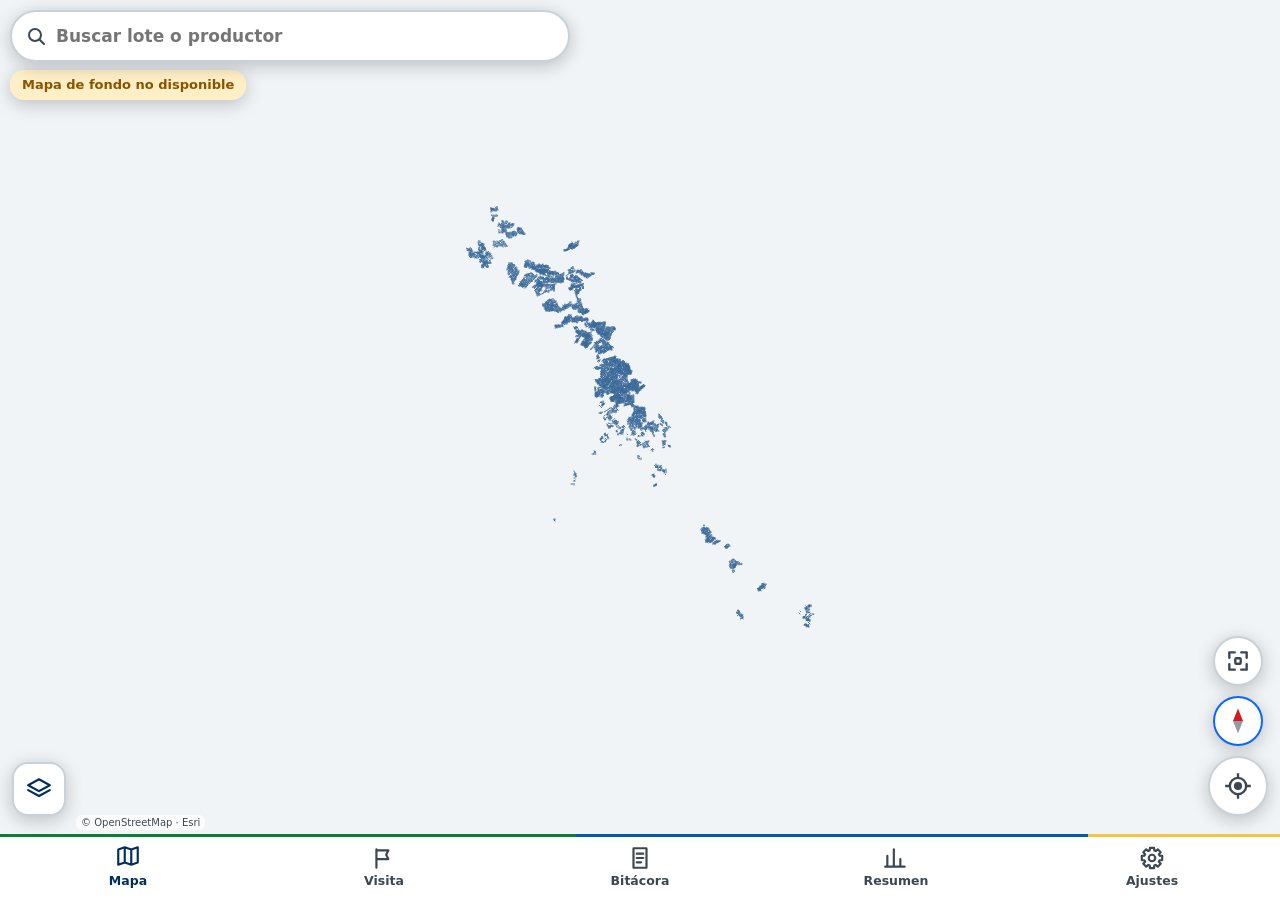
==== commit b93ccaf4: "Avisos abajo que se pueden cerrar, actualización sin perder el lote y errores junto al campo - Aviso" ====
--- a/index.html
+++ b/index.html
@@ -28,7 +28,7 @@
         <div id="sugerencias" role="listbox"></div>
       </div>
     </div>
-    <div id="chips"><button id="chipGps" type="button" class="chip-gps" hidden></button><button id="chipVisita" type="button" class="chip-visita" hidden onclick="mostrarTab('visita')"></button><span id="chipRed" class="chip-red" hidden>Sin señal · mapa guardado</span></div>
+    <div id="chips"><button id="chipGps" type="button" class="chip-gps" hidden></button><button id="chipVisita" type="button" class="chip-visita" hidden onclick="mostrarTab('visita')"></button><span id="chipRed" class="chip-red" role="status" hidden>Sin internet</span></div>
     <div id="leyenda" class="leyenda oculta"></div>
     <button id="btnCapas" type="button" class="fab capas" aria-label="Capas y herramientas">
       <svg class="ico" viewBox="0 0 24 24" aria-hidden="true"><path d="M12 3 2 8.5 12 14l10-5.5L12 3z"/><path d="m2 13 10 5.5L22 13"/></svg>
--- a/styles.css
+++ b/styles.css
@@ -371,14 +371,38 @@
 #nav button{transition:color .15s}#nav svg{transition:transform .15s}#nav button.activo svg{transform:translateY(-2px)}
 #nav button.activo{color:var(--pri)}#nav button.activo span{font-weight:900}
 
-/* Avisos */
-#toasts{position:fixed;z-index:2500;left:10px;right:10px;top:calc(124px + var(--sat));display:flex;flex-direction:column;gap:8px;align-items:center;pointer-events:none}
-.toast{pointer-events:auto;display:flex;align-items:center;gap:12px;max-width:560px;background:#16202a;color:#fff;border-radius:14px;padding:12px 16px;font-weight:600;font-size:calc(15px * var(--esc));box-shadow:var(--sombra)}
-body:not([data-tab=mapa]) #toasts{top:calc(64px + var(--sat))}
+/* Avisos: snackbar abajo, sobre la barra de navegación (o la tarjeta), sin tapar chips, botones flotantes ni la X de las hojas.
+   En el mapa ocupan la franja izquierda, por encima del botón de capas y a la izquierda de la columna de botones (GPS, brújula, alrededores). */
+#toasts{position:fixed;z-index:2500;left:12px;right:12px;bottom:calc(var(--nav) + var(--sab) + 12px);display:flex;flex-direction:column;align-items:center;pointer-events:none}
+body[data-tab=bitacora]:has(#tabBitacora .barra-accion) #toasts,body[data-tab=visita]:has(#tabVisita .barra-accion) #toasts{bottom:calc(var(--nav) + var(--sab) + 84px)}
+body[data-tab=mapa] #toasts{right:80px;bottom:calc(var(--nav) + var(--sab) + 82px);align-items:stretch}
+body[data-tab=mapa].con-card #toasts{bottom:calc(var(--nav) + var(--sab) + var(--card-h,230px) + 78px)}
+body[data-tab=mapa].con-card.card-full #toasts{right:12px;bottom:calc(var(--nav) + var(--sab) + 12px);align-items:center}
+body[data-tab=mapa]:has(#medirBar:not([hidden])) #toasts{right:12px;bottom:calc(var(--nav) + var(--sab) + var(--medir-h,64px) + 26px);align-items:center}
+body:has(#hoja.abierta) #toasts{left:12px;right:12px;bottom:calc(var(--sab) + 12px);align-items:center}
+/* Sin tarjeta, la leyenda sube mientras se ve un aviso, para no quedar debajo. */
+body.con-aviso[data-tab=mapa]:not(.con-card) .leyenda{bottom:calc(84px + var(--aviso-h,0px) + 8px);max-height:min(40vh,100% - 248px - var(--aviso-h,0px))}
+.toast{pointer-events:auto;display:flex;align-items:center;gap:8px;width:100%;max-width:480px;min-height:52px;background:#16202a;color:#fff;border-radius:14px;padding:6px 6px 6px 16px;font-weight:600;font-size:calc(15px * var(--esc));line-height:1.3;box-shadow:0 6px 24px rgba(0,0,0,.32);touch-action:pan-y;user-select:none;-webkit-user-select:none;transition:transform .16s,opacity .16s}
+body[data-tab=mapa] .toast{max-width:none}
+.toast>span{flex:1 1 auto;min-width:0;padding:6px 0}
 .toast{animation:aviso .22s cubic-bezier(.2,.8,.2,1)}
-@keyframes aviso{from{opacity:0;transform:translateY(-10px) scale(.97)}to{opacity:1;transform:none}}
+@keyframes aviso{from{opacity:0;transform:translateY(12px) scale(.97)}to{opacity:1;transform:none}}
 .toast.bien{background:#0a6b31}.toast.mal{background:#a3140f}
-.toast button{border:0;background:#fff;color:#16202a;border-radius:10px;min-height:40px;padding:0 14px;font-weight:800;flex:none}
+.toast button{border:0;background:#fff;color:#16202a;border-radius:10px;min-height:44px;padding:0 14px;font-weight:800;flex:none}
+.toast .t-x{background:transparent;color:#fff;width:44px;padding:0;display:grid;place-items:center;opacity:.85}
+.toast .t-x .ico{width:22px;height:22px}
+.toast .t-mas{flex:none;font-style:normal;font-size:calc(12.5px * var(--esc));font-weight:800;background:rgba(255,255,255,.22);border-radius:999px;padding:2px 8px}
+@media (min-width:900px){
+  body[data-tab=mapa] #toasts{left:76px;right:84px;bottom:calc(var(--nav) + var(--sab) + 18px);align-items:center}
+  body[data-tab=mapa].con-card #toasts,body[data-tab=mapa].con-card.card-full #toasts{left:518px;right:84px;bottom:calc(var(--nav) + var(--sab) + 18px)}
+  body[data-tab=mapa] .toast{max-width:480px}
+  body.con-aviso[data-tab=mapa]:not(.con-card) .leyenda{bottom:84px;max-height:min(40vh,100% - 240px)}
+}
+/* Errores del formulario, junto al campo */
+.campo-error{display:flex;gap:6px;align-items:flex-start;margin:8px 0 0;padding:8px 10px;border-radius:10px;background:var(--mal-f);color:var(--mal);font-weight:700;font-size:calc(14px * var(--esc))}
+#regSevNota{color:var(--medio)}
+.foto.requerida{border-color:#d9a521}
+.foto.falta{border-color:var(--mal);background-color:var(--mal-f);color:var(--mal)}
 
 @media (min-width:900px){
   .card{left:16px;right:auto;bottom:16px;width:420px;border-radius:22px;border-bottom:1px solid var(--linea);max-height:calc(100% - 100px);overflow:auto}
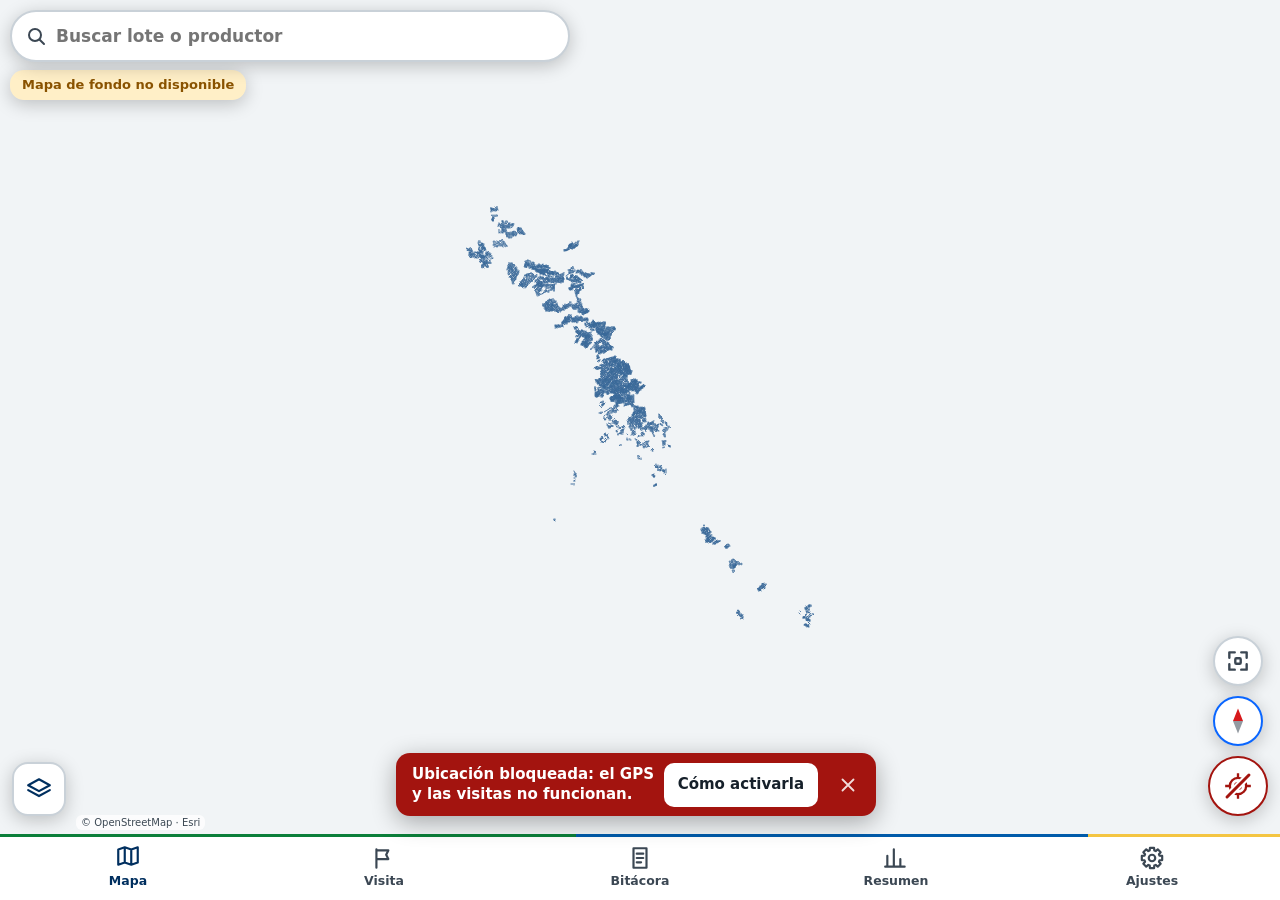
==== commit 6dc63b5e: "Visita fiable: exige GPS, filtra saltos y se finaliza con confirmación - Iniciar visita exige ubicac" ====
--- a/index.html
+++ b/index.html
@@ -28,7 +28,7 @@
         <div id="sugerencias" role="listbox"></div>
       </div>
     </div>
-    <div id="chips"><button id="chipGps" type="button" class="chip-gps" hidden></button><button id="chipVisita" type="button" class="chip-visita" hidden onclick="mostrarTab('visita')"></button><span id="chipRed" class="chip-red" role="status" hidden>Sin internet</span></div>
+    <div id="chips"><button id="chipGps" type="button" class="chip-gps" hidden></button><button id="chipVisita" type="button" class="chip-visita" hidden onclick="chipVisitaToque()"></button><span id="chipRed" class="chip-red" role="status" hidden>Sin internet</span></div>
     <div id="leyenda" class="leyenda oculta"></div>
     <button id="btnCapas" type="button" class="fab capas" aria-label="Capas y herramientas">
       <svg class="ico" viewBox="0 0 24 24" aria-hidden="true"><path d="M12 3 2 8.5 12 14l10-5.5L12 3z"/><path d="m2 13 10 5.5L22 13"/></svg>
--- a/styles.css
+++ b/styles.css
@@ -264,6 +264,22 @@
 .chip-visita b{font-size:calc(14.5px * var(--esc))}.chip-visita small{font-size:calc(12px * var(--esc));opacity:.85}
 .chip-visita i{display:block;height:5px;border-radius:3px;background:color-mix(in srgb,currentColor 22%,transparent);margin-top:5px;overflow:hidden}
 .chip-visita u{display:block;height:100%;background:currentColor;border-radius:3px;transition:width .4s}
+/* Visita sin GPS: el chip pasa a rojo sólido y avisa que no se graba; al tocarlo se reactiva el GPS. */
+.chip-visita.sin-gps{background:var(--mal);color:#fff;animation:sin-gps 1.6s ease-in-out infinite}
+[data-tema=oscuro] .chip-visita.sin-gps{background:#a3140f}
+.chip-visita.sin-gps b{display:flex;align-items:center;gap:6px}.chip-visita.sin-gps .ico{width:18px;height:18px}
+@keyframes sin-gps{50%{box-shadow:0 0 0 5px color-mix(in srgb,#a3140f 35%,transparent)}}
+@media (prefers-reduced-motion:reduce){.chip-visita.sin-gps{animation:none}}
+.aviso-sin-gps{display:flex;flex-direction:column;gap:6px}.aviso-sin-gps b{display:flex;align-items:center;gap:6px;font-size:calc(16px * var(--esc))}.aviso-sin-gps .btn{margin-top:4px}
+/* Botón GPS con la ubicación bloqueada: rojo y tachado. */
+.fab.bloqueado{color:var(--mal);border-color:var(--mal)}
+.fab.bloqueado::after{content:'';position:absolute;left:50%;top:50%;width:34px;height:3px;border-radius:2px;background:currentColor;box-shadow:0 0 0 2px var(--sup);transform:translate(-50%,-50%) rotate(-45deg)}
+ol.pasos{margin:4px 0 8px;padding-left:22px;font-size:calc(15px * var(--esc));line-height:1.45}ol.pasos li{margin:6px 0}
+.titulo-fila{display:flex;align-items:center;justify-content:space-between;gap:8px;margin:26px 0 10px}.titulo-fila h3{margin:0}
+.btn-texto{display:inline-flex;align-items:center;gap:6px;min-height:44px;padding:0 10px;border:0;border-radius:12px;background:transparent;color:var(--texto2);font-weight:700;font-size:calc(14.5px * var(--esc))}
+.btn-texto .ico{width:18px;height:18px}
+.lista-vieja{display:flex;flex-direction:column;gap:4px}.lista-vieja b{font-size:calc(15.5px * var(--esc))}.lista-vieja span{font-weight:500}.lista-vieja .acciones{margin-top:8px;flex-wrap:wrap}
+.card-salio{margin:8px 0 0;display:flex;align-items:center;gap:6px}.card-salio .ico{width:18px;height:18px;flex:none}
 .tablero{display:grid;grid-template-columns:1fr 1fr;gap:10px;margin-top:8px}
 .tb{min-height:112px;border:2px solid var(--linea);border-radius:16px;background:var(--sup);color:var(--texto);text-align:left;padding:12px;display:flex;flex-direction:column;gap:2px}
 .tb .ico{width:24px;height:24px;color:var(--texto2)}.tb b{font-size:calc(32px * var(--esc));font-weight:900;line-height:1.1}.tb span{font-size:calc(13.5px * var(--esc));color:var(--texto2);font-weight:600}
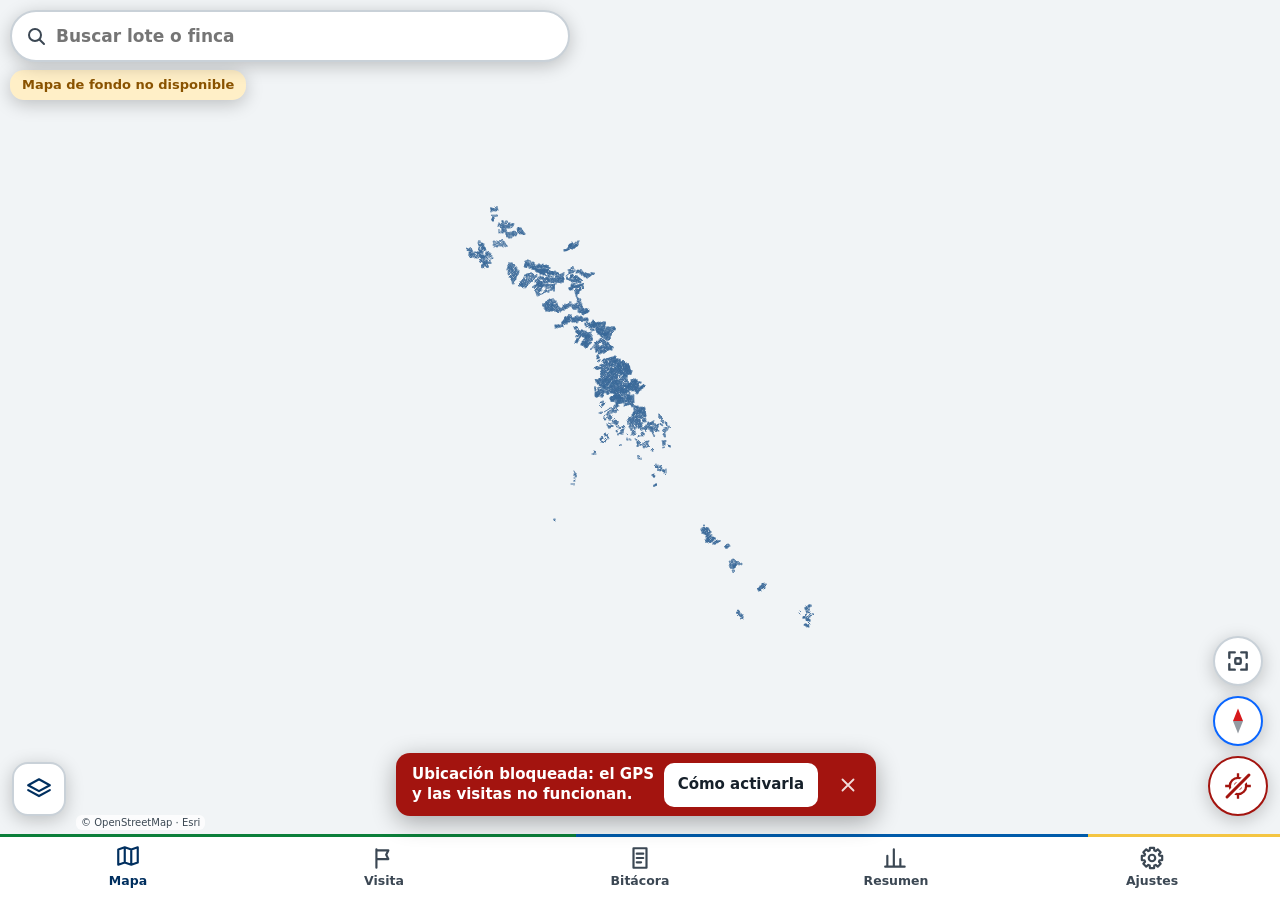
==== commit 6e098b86: "Datos coherentes: histórico completo, un solo promedio, estimados a validar y nombres únicos - Compl" ====
--- a/index.html
+++ b/index.html
@@ -23,7 +23,7 @@
     <div id="arriba">
       <div id="buscador">
         <svg class="lupa ico" viewBox="0 0 24 24" aria-hidden="true"><circle cx="11" cy="11" r="6"/><path d="M20 20l-4.3-4.3"/></svg>
-        <input id="q" type="search" placeholder="Buscar lote o productor" autocomplete="off" autocapitalize="characters" enterkeyhint="search" aria-label="Buscar lote, productor o finca" />
+        <input id="q" type="search" placeholder="Buscar lote o finca" autocomplete="off" autocapitalize="characters" enterkeyhint="search" aria-label="Buscar lote o finca (código o nombre)" />
         <button id="btnClearQ" type="button" hidden aria-label="Borrar búsqueda"><svg class="ico" viewBox="0 0 24 24" aria-hidden="true"><path d="M6 6l12 12M18 6L6 18"/></svg></button>
         <div id="sugerencias" role="listbox"></div>
       </div>
--- a/styles.css
+++ b/styles.css
@@ -181,6 +181,12 @@
 .cifras b{display:block;font-size:calc(21px * var(--esc));font-size:clamp(15px,27cqi,calc(21px * var(--esc)));font-weight:900;font-variant-numeric:tabular-nums;white-space:nowrap;line-height:1.25}
 .cifras b small{font-size:.6em;font-weight:700;margin-left:.2em}
 .cifras .c-est{background:var(--info-f)}.cifras .c-est b{color:var(--info)}
+/* Casilla sin cifra: el motivo en texto corto en lugar de un «—» suelto. */
+.cifras b.nd{font-size:calc(14px * var(--esc));font-weight:800;white-space:normal;line-height:1.2;margin-top:3px;color:var(--texto2);text-wrap:balance;overflow-wrap:anywhere}
+.cifras .c-est b.nd{color:var(--texto2)}
+.cifras b.nd small{display:block;font-size:calc(12px * var(--esc));font-weight:600;margin:2px 0 0}
+.cifra-origen{display:block;font-size:calc(11.5px * var(--esc));font-weight:700;color:var(--texto2);line-height:1.15;margin-top:2px}
+.cifras .c-validar{box-shadow:inset 0 0 0 2px var(--medio)}.cifras .c-validar .cifra-origen{color:var(--medio)}
 .cifras.grande b{font-size:calc(24px * var(--esc));font-size:clamp(16px,20cqi,calc(24px * var(--esc)))}.cifras em{font-style:normal}
 /* Indicadores del Resumen, finca, renovación, GPS y visita: 2×2 en teléfono y 4 en fila desde 600 px. */
 .cifras.c4{grid-template-columns:repeat(2,minmax(0,1fr))}
@@ -208,7 +214,7 @@
 svg.hist{width:100%;height:auto;display:block}
 .hb-ok{fill:#2f9e60}.hb-med{fill:#d9a521}.hb-mal{fill:#d2493f}
 .hv{font-size:20px;font-weight:800;text-anchor:middle;fill:var(--texto)}.hz{font-size:16px;font-weight:700;text-anchor:middle;fill:var(--texto2)}
-.hprom{stroke:var(--acento);stroke-width:2.5;stroke-dasharray:7 6}.hpt{font-size:15px;font-weight:800;text-anchor:end;fill:var(--acento)}
+.hprom{stroke:var(--acento);stroke-width:2.5;stroke-dasharray:7 6}.hpt{font-size:17px;font-weight:800;text-anchor:start;fill:var(--acento)}.hmx{font-size:15px;font-weight:800;text-anchor:middle;fill:var(--texto2)}
 
 /* Registros */
 .obs{border-left:5px solid var(--linea);background:var(--sup2);border-radius:10px;padding:8px 10px;margin:8px 0}
@@ -247,19 +253,42 @@
 .obs-acc button.ok{background:var(--bien-f);color:var(--bien);border-color:var(--bien)}
 .corte{border-radius:12px;padding:8px 12px;margin-top:8px;font-size:calc(15px * var(--esc));font-weight:600}
 .corte b{font-weight:900}
-.destino{display:flex;align-items:center;gap:8px;background:var(--info-f);color:var(--info);border-radius:14px;padding:8px 8px 8px 14px;margin:10px 0}
-.destino.sin{background:var(--medio-f);color:var(--medio)}
-.destino span{flex:1;font-size:calc(15px * var(--esc))}.destino small{opacity:.8}
-.destino button{min-height:44px;border:0;border-radius:10px;background:var(--sup);color:var(--texto);font-weight:800;padding:0 12px;flex:none}
+/* Destino del registro con semáforo: verde = se puede registrar aquí; ámbar = elegido a mano, otro lote o esperando señal; rojo = no se podrá aquí. */
+.destino{display:flex;flex-wrap:wrap;align-items:center;gap:8px;background:var(--info-f);color:var(--info);border-radius:14px;padding:10px 8px 10px 14px;margin:10px 0 4px}
+.destino.est-bien{background:var(--bien-f);color:var(--bien)}.destino.est-medio{background:var(--medio-f);color:var(--medio)}.destino.est-mal{background:var(--mal-f);color:var(--mal)}
+.destino>span:first-child{flex:1 1 200px;min-width:0;display:flex;flex-direction:column;gap:5px;font-size:calc(15px * var(--esc))}.destino small{opacity:.85}
+.destino .dest-gps{display:flex;align-items:flex-start;gap:8px;font-weight:800;font-size:calc(14px * var(--esc))}
+.destino .semaforo{flex:none;width:12px;height:12px;border-radius:50%;background:currentColor;margin-top:.32em;box-shadow:0 0 0 3px color-mix(in srgb,currentColor 25%,transparent)}
+.destino .dest-acc{flex:none;display:flex;flex-wrap:wrap;gap:6px;margin-left:auto}
+.destino button{min-height:44px;border:0;border-radius:10px;background:var(--sup);color:var(--texto);font-weight:800;padding:0 12px;flex:none;display:inline-flex;align-items:center;gap:6px}
+.destino button .ico{width:18px;height:18px}
+.destino+.pie{margin:0 0 6px}
 .rapidos{display:grid;grid-template-columns:repeat(4,minmax(0,1fr));gap:8px}
 .rapidos button{min-height:74px;border:2px solid var(--linea);border-radius:14px;background:var(--sup);font-weight:800;font-size:calc(13.5px * var(--esc));display:flex;flex-direction:column;align-items:center;justify-content:center;gap:2px;padding:4px;min-width:0;overflow-wrap:anywhere;hyphens:auto}
 .rapidos button:active{background:var(--bien-f);border-color:var(--bien)}
 .rapidos .ico{width:28px;height:28px;color:var(--pri)}
+.rapidos button small{font-size:calc(11.5px * var(--esc));font-weight:800;border-radius:999px;padding:0 8px;line-height:1.5}
+.rapidos small.sev-baja{background:var(--bien-f);color:var(--bien)}.rapidos small.sev-media{background:var(--medio-f);color:var(--medio)}.rapidos small.sev-alta{background:var(--mal-f);color:var(--mal)}
+.rapidos.atenuado button{opacity:.6;border-style:dashed}
+.rap-sev{margin:0 0 10px}.segmento.c4{grid-template-columns:repeat(4,minmax(0,1fr))}.segmento.c4 button{min-width:0;padding:0 4px}
+/* Categoría del formulario: misma cuadrícula de íconos, sin ninguna elegida en un registro nuevo. */
+.rapidos.cats{margin-top:6px}.rapidos.cats button{min-height:64px;color:var(--texto)}
+.rapidos.cats button.activo{background:var(--pri);color:var(--pri-t);border-color:var(--pri)}.rapidos.cats button.activo .ico{color:inherit}
+.rapidos.cats.falta button{border-color:var(--mal)}
+.campo .req{font-weight:600;color:var(--texto2);font-size:calc(13px * var(--esc))}
 .cifras.c3{grid-template-columns:repeat(3,minmax(0,1fr))}
 .cifras .c-alerta{background:var(--mal-f)}.cifras .c-alerta b{color:var(--mal)}
 .segmento.filtro{margin:10px 0}
 .desliza{touch-action:pan-y;transition:transform .18s ease,opacity .18s ease;position:relative}
-.desliza[data-gesto=resolver]{box-shadow:-6px 0 0 var(--bien)}.desliza[data-gesto=borrar]{box-shadow:6px 0 0 var(--mal)}
+/* Detrás de la fila que se desliza: qué va a pasar (Resolver, Reabrir o Borrar); al pasar el umbral se resalta. */
+.desliza-caja{position:relative;margin:10px 0;border-radius:14px}.desliza-caja>.bloque{margin:0}
+.desliza-fondo{position:absolute;inset:0;border-radius:14px;display:flex;align-items:center;justify-content:space-between;padding:0 18px;font-weight:900;font-size:calc(15px * var(--esc));visibility:hidden}
+.desliza-fondo span{display:flex;align-items:center;gap:6px;opacity:.6;transition:opacity .12s,transform .12s}.desliza-fondo .ico{width:22px;height:22px}
+.desliza-caja[data-gesto] .desliza-fondo{visibility:visible}
+.desliza-caja[data-gesto=resolver] .desliza-fondo{background:var(--bien-f);color:var(--bien)}.desliza-caja[data-gesto=reabrir] .desliza-fondo{background:var(--info-f);color:var(--info)}
+.desliza-caja[data-gesto=borrar] .desliza-fondo{background:var(--mal-f);color:var(--mal)}.desliza-caja[data-gesto=nada] .desliza-fondo{background:var(--neutro-f)}
+.desliza-caja[data-gesto=borrar] .f-der,.desliza-caja:not([data-gesto=borrar]) .f-izq{visibility:hidden}
+.desliza-caja.listo .desliza-fondo span{opacity:1;transform:scale(1.08)}
 .chip-visita{min-height:44px;border:0;border-radius:16px;padding:6px 14px 8px;box-shadow:var(--sombra);background:var(--info-f);color:var(--info);text-align:left;display:flex;flex-direction:column;min-width:190px}
 .chip-visita b{font-size:calc(14.5px * var(--esc))}.chip-visita small{font-size:calc(12px * var(--esc));opacity:.85}
 .chip-visita i{display:block;height:5px;border-radius:3px;background:color-mix(in srgb,currentColor 22%,transparent);margin-top:5px;overflow:hidden}
@@ -405,6 +434,8 @@
 @keyframes aviso{from{opacity:0;transform:translateY(12px) scale(.97)}to{opacity:1;transform:none}}
 .toast.bien{background:#0a6b31}.toast.mal{background:#a3140f}
 .toast button{border:0;background:#fff;color:#16202a;border-radius:10px;min-height:44px;padding:0 14px;font-weight:800;flex:none}
+.toast.dos-acc{flex-wrap:wrap;padding-bottom:8px}.toast.dos-acc>span{flex-basis:100%}.toast.dos-acc .t-acc{margin-left:auto}
+.toast .t-acc2{background:transparent;color:#fff;box-shadow:inset 0 0 0 2px rgba(255,255,255,.75)}
 .toast .t-x{background:transparent;color:#fff;width:44px;padding:0;display:grid;place-items:center;opacity:.85}
 .toast .t-x .ico{width:22px;height:22px}
 .toast .t-mas{flex:none;font-style:normal;font-size:calc(12.5px * var(--esc));font-weight:800;background:rgba(255,255,255,.22);border-radius:999px;padding:2px 8px}
@@ -434,3 +465,6 @@
 @media (max-width:359px){.tabla th,.tabla td,.tabla th:first-child,.tabla td:first-child,.tabla th:last-child,.tabla td:last-child{padding-left:4px;padding-right:4px}}
 @media (max-width:360px){.card-cod{font-size:calc(21px * var(--esc))}.mini-acc{grid-template-columns:1fr 1fr}}
 @media (prefers-reduced-motion:reduce){*{transition:none!important;animation:none!important;scroll-behavior:auto!important}.confirma circle,.confirma path{stroke-dashoffset:0}}
+/* Marca «a validar» para TCH estimados posiblemente provisionales (se cuentan en los totales, pero se señalan). */
+.marca-validar{display:inline-block;font-style:normal;font-size:calc(11.5px * var(--esc));font-weight:800;color:var(--medio);background:var(--medio-f);border-radius:999px;padding:1px 7px;white-space:nowrap;vertical-align:1px}
+.tabla td .marca-validar{display:block;width:max-content;margin-top:3px}
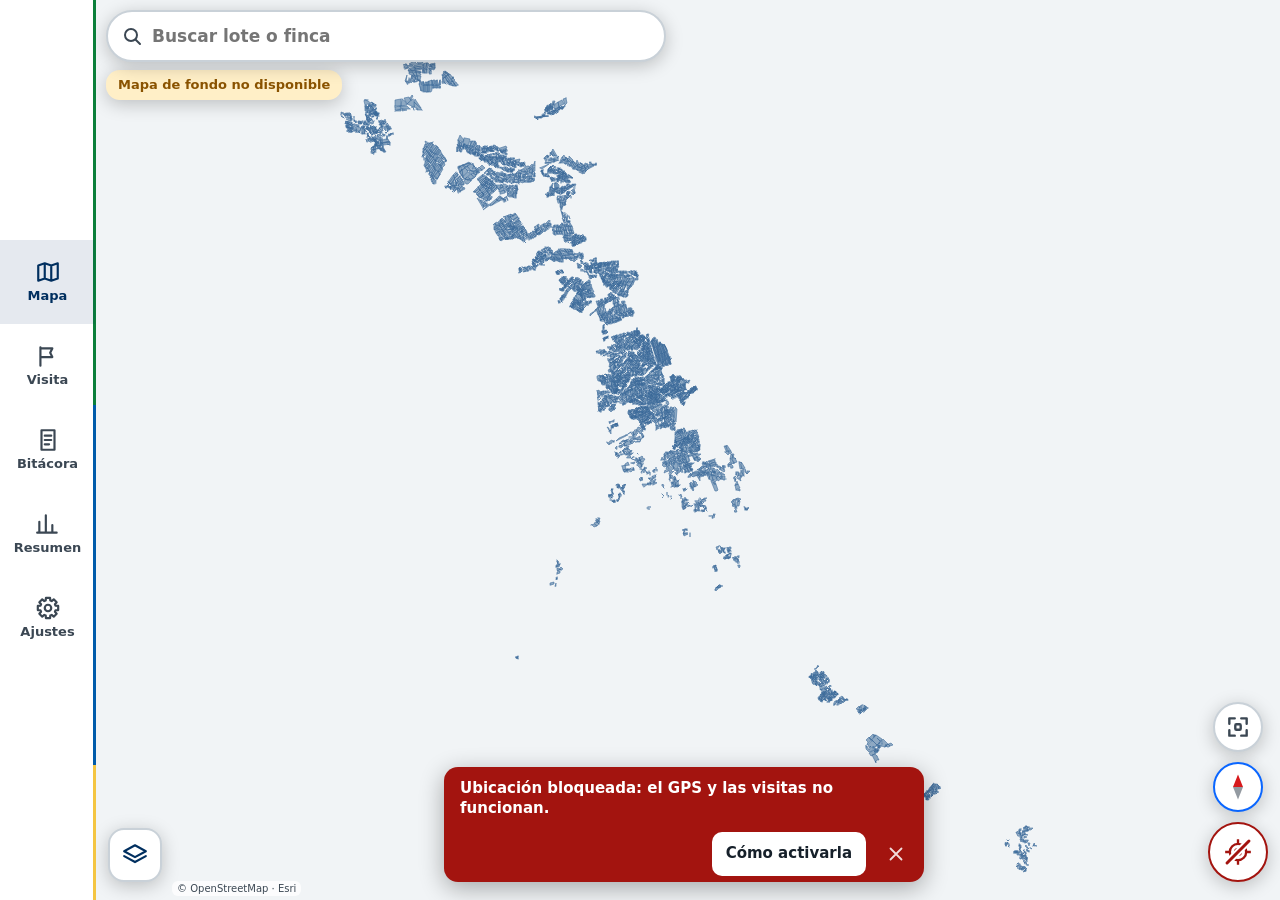
==== commit 5cd54d32: "Campo: visita «Grabando», cumplimiento al cerrar, filtros de la bitácora y medición para compartir C" ====
--- a/index.html
+++ b/index.html
@@ -42,7 +42,7 @@
     <button id="btnGps" type="button" class="fab apagado" aria-label="Activar GPS">
       <svg viewBox="0 0 24 24" width="28" height="28" fill="none" stroke="currentColor" stroke-width="2"><circle cx="12" cy="12" r="7"/><circle cx="12" cy="12" r="2.5" fill="currentColor"/><path d="M12 1v4M12 19v4M1 12h4M19 12h4"/></svg>
     </button>
-    <div id="medirBar" class="medir" hidden><span id="medirTxt"></span><button id="medirDeshacer" type="button" class="btn ter"><svg class="ico" viewBox="0 0 24 24" aria-hidden="true"><path d="M9 7 4 12l5 5M4 12h10a5 5 0 0 1 0 10h-2"/></svg> Deshacer</button><button id="medirFin" type="button" class="btn pri">Terminar</button></div>
+    <div id="medirBar" class="medir" hidden><span id="medirTxt"></span><button id="medirDeshacer" type="button" class="btn ter"><svg class="ico" viewBox="0 0 24 24" aria-hidden="true"><path d="M9 7 4 12l5 5M4 12h10a5 5 0 0 1 0 10h-2"/></svg> Deshacer</button><button id="medirCompartir" type="button" class="btn sec" hidden aria-label="Compartir la medición"><svg class="ico" viewBox="0 0 24 24" aria-hidden="true"><circle cx="18" cy="5" r="2.5"/><circle cx="6" cy="12" r="2.5"/><circle cx="18" cy="19" r="2.5"/><path d="m8.2 10.8 7.6-4.4M8.2 13.2l7.6 4.4"/></svg> Compartir</button><button id="medirFin" type="button" class="btn pri">Terminar</button></div>
     <span id="atrib">© OpenStreetMap · Esri</span>
     <section id="card" class="card oculta" aria-live="polite"></section>
   </main>
--- a/styles.css
+++ b/styles.css
@@ -81,21 +81,23 @@
 .leyenda.oculta{display:none!important}
 /* Con tarjeta: píldora junto al botón de capas; desplegada crece hacia arriba. */
 body.con-card .leyenda{left:76px;bottom:calc(var(--card-h,230px) + 18px);max-width:calc(100% - 156px);max-height:min(max(120px,min(40vh,100% - var(--card-h,230px) - 170px)),100% - var(--card-h,230px) - 26px)}
-body.con-card .leyenda:not(.plegada){z-index:895}
+body.con-card .leyenda{z-index:895} /* también la píldora: sobre los avisos de #chips (z 890), que en pantallas bajas la alcanzan */
 body.con-card.card-full .leyenda{display:none}
 .ley-cab{display:flex;gap:8px;align-items:center;width:100%;min-height:44px;padding:6px 12px;border:0;background:transparent;text-align:left;flex:none}
 .ley-cab small{color:var(--texto2)}.ley-cab i{margin-left:auto;padding-left:4px;font-style:normal;display:grid}
 .ley-cab .ico{transition:transform .2s}
 .leyenda.plegada{flex-direction:row;align-items:stretch;border-radius:22px}
 .leyenda.plegada .ley-cuerpo{display:none}
-.leyenda.plegada .ley-cab{width:auto;padding:4px 12px 4px 14px;min-width:0}
+.leyenda.plegada .ley-cab{width:auto;padding:4px 12px 4px 14px;min-width:0;flex:0 1 auto} /* se encoge (nombre con «…») para que la flecha y la ✕ siempre se vean */
 .leyenda.plegada .ley-cab>b{white-space:nowrap;overflow:hidden;text-overflow:ellipsis}
 .leyenda.plegada .ley-cab .ico{transform:rotate(180deg)}
 .ley-franja{display:inline-flex;flex:none;border-radius:4px;overflow:hidden;border:1px solid rgba(0,0,0,.3)}
 .ley-franja span{width:7px;height:16px}
 .ley-pf{display:flex;flex-direction:column;line-height:1.15;min-width:0}
-.ley-pf small{font-size:calc(11.5px * var(--esc));white-space:nowrap;overflow:hidden;text-overflow:ellipsis}.ley-pf b{white-space:nowrap}
+.ley-pf small{font-size:calc(11.5px * var(--esc));white-space:nowrap;overflow:hidden;text-overflow:ellipsis}.ley-pf b{white-space:nowrap;overflow:hidden;text-overflow:ellipsis}
 .leyenda.con-filtro.plegada{border-color:var(--info)}
+/* Teléfono angosto con la tarjeta abierta: la píldora con filtro deja solo la clase (y la ✕) para que se lea. */
+@media (max-width:379px){.leyenda.con-filtro.plegada .ley-pf-extra,.leyenda.con-filtro.plegada .ley-cab>i{display:none}}
 .ley-quitar{flex:none;min-width:46px;min-height:44px;border:0;border-left:1px solid var(--linea);background:transparent;color:var(--texto);display:grid;place-items:center}
 .ley-cuerpo{padding:0 6px 8px;overflow-y:auto;overscroll-behavior:contain;min-height:0}
 .ley-cuerpo button{display:flex;align-items:center;gap:10px;width:100%;min-height:44px;padding:4px 8px;margin:1px 0;border:0;border-radius:8px;background-color:transparent;background-image:linear-gradient(90deg,var(--c,#9aa3ad) var(--p,0%),transparent var(--p,0%));background-size:calc(100% - 16px) 3px;background-position:8px calc(100% - 2px);background-repeat:no-repeat;text-align:left;font-size:calc(13px * var(--esc));transition:opacity .15s,background-color .15s}
@@ -103,10 +105,11 @@
 .ley-cuerpo button.apagado{opacity:.45}
 .ley-txt{display:flex;flex-direction:column;min-width:0;flex:1;line-height:1.2}
 .ley-txt b{font-weight:700;font-size:calc(13.5px * var(--esc))}
-.ley-txt small{color:var(--texto2);font-size:calc(12px * var(--esc));white-space:nowrap}
+.ley-txt small{color:var(--texto2);font-size:calc(12px * var(--esc))} /* baja de línea en el « · » (número y unidad van unidos) */
 .ley-txt strong{color:var(--texto);font-weight:800}
 .ley-pista{display:block;color:var(--texto2);font-size:calc(12.5px * var(--esc));margin:4px 8px 0}
-.ley-cuerpo em{margin-left:auto;padding-left:6px;font-style:normal;font-weight:800;color:var(--texto);font-variant-numeric:tabular-nums;white-space:nowrap}
+.ley-pct{display:none}.leyenda.angosta .ley-pct{display:inline}.leyenda.angosta .ley-cuerpo em{display:none}.leyenda.angosta .ley-txt b{hyphens:auto;overflow-wrap:anywhere}
+.ley-cuerpo em{flex:none;margin-left:auto;padding-left:6px;font-style:normal;font-weight:800;color:var(--texto);font-variant-numeric:tabular-nums;white-space:nowrap}
 .ley-color{width:18px;height:14px;border-radius:4px;border:1px solid rgba(0,0,0,.35);background:repeating-linear-gradient(45deg,#cfd6dc 0 3px,#fff 3px 6px);flex:none}
 
 /* Etiquetas del mapa */
@@ -151,8 +154,11 @@
 .card.full{top:calc(8px + var(--sat));overflow:auto;-webkit-overflow-scrolling:touch}
 .card.peek .solo-full{display:none}
 .card.peek{max-height:min(calc(100% - 70px - var(--sat)),max(65%,300px));overflow-y:auto;overscroll-behavior:contain}
-.card-asa{display:block;width:100%;height:30px;border:0;background:transparent;padding:0;position:relative}
-.card-asa::after{content:'';position:absolute;left:0;right:0;top:-14px;height:44px} /* zona táctil de 44 px sin cambiar el aspecto */
+/* En pantallas bajas la compacta se desplaza por dentro: la acción principal queda fija abajo, siempre a la vista. */
+.card.peek .acciones{position:sticky;bottom:-14px;z-index:2;background:var(--sup);margin-bottom:-14px;padding-bottom:14px;box-shadow:0 -10px 10px -6px var(--sup)}
+.fab.sin-sitio{display:none}
+.card-asa{display:block;width:100%;height:22px;border:0;background:transparent;padding:0;position:relative}
+.card-asa::after{content:'';position:absolute;left:0;right:0;top:-18px;height:44px} /* zona táctil de 44 px sin cambiar el aspecto */
 .card-asa i{display:block;width:44px;height:5px;border-radius:3px;background:var(--linea);margin:8px auto 0}
 .card-top{display:flex;align-items:flex-start;gap:8px}
 .card-id{flex:1;min-width:0}
@@ -163,7 +169,7 @@
 .mini-seg{flex:none;display:flex;border:2px solid var(--linea);border-radius:12px;overflow:hidden;margin-top:2px}
 .mini-seg button{min-height:44px;min-width:58px;padding:0 10px;border:0;background:var(--sup);font-size:calc(13.5px * var(--esc));font-weight:800;color:var(--texto2)}
 .mini-seg button.activo{background:var(--pri);color:var(--pri-t)}
-.fila-estado{display:flex;align-items:center;gap:10px;flex-wrap:wrap;margin:0 0 6px}
+.fila-estado{display:flex;align-items:center;gap:6px 10px;flex-wrap:wrap;margin:0 0 6px} /* filas juntas: la tarjeta compacta cabe con letra Muy grande */
 .card-sub{display:flex;align-items:center;min-width:0}
 .card-finca{min-height:44px!important;padding:4px 0!important;line-height:1.2}
 .linea-estado{display:inline-flex;align-items:center;gap:10px;flex-wrap:wrap;font-size:calc(14.5px * var(--esc));font-weight:600;color:var(--texto2)}
@@ -186,6 +192,7 @@
 .cifras .c-est b.nd{color:var(--texto2)}
 .cifras b.nd small{display:block;font-size:calc(12px * var(--esc));font-weight:600;margin:2px 0 0}
 .cifra-origen{display:block;font-size:calc(11.5px * var(--esc));font-weight:700;color:var(--texto2);line-height:1.15;margin-top:2px}
+.card.peek .cifra-origen{display:none} /* compacta: el chip «Dato a validar» ya lo dice y la ficha da la zafra */
 .cifras .c-validar{box-shadow:inset 0 0 0 2px var(--medio)}.cifras .c-validar .cifra-origen{color:var(--medio)}
 .cifras.grande b{font-size:calc(24px * var(--esc));font-size:clamp(16px,20cqi,calc(24px * var(--esc)))}.cifras em{font-style:normal}
 /* Indicadores del Resumen, finca, renovación, GPS y visita: 2×2 en teléfono y 4 en fila desde 600 px. */
@@ -259,8 +266,8 @@
 .destino>span:first-child{flex:1 1 200px;min-width:0;display:flex;flex-direction:column;gap:5px;font-size:calc(15px * var(--esc))}.destino small{opacity:.85}
 .destino .dest-gps{display:flex;align-items:flex-start;gap:8px;font-weight:800;font-size:calc(14px * var(--esc))}
 .destino .semaforo{flex:none;width:12px;height:12px;border-radius:50%;background:currentColor;margin-top:.32em;box-shadow:0 0 0 3px color-mix(in srgb,currentColor 25%,transparent)}
-.destino .dest-acc{flex:none;display:flex;flex-wrap:wrap;gap:6px;margin-left:auto}
-.destino button{min-height:44px;border:0;border-radius:10px;background:var(--sup);color:var(--texto);font-weight:800;padding:0 12px;flex:none;display:inline-flex;align-items:center;gap:6px}
+.destino .dest-acc{flex:0 1 auto;min-width:0;max-width:100%;display:flex;flex-wrap:wrap;gap:6px;margin-left:auto}
+.destino button{min-height:44px;max-width:100%;border:0;border-radius:10px;background:var(--sup);color:var(--texto);font-weight:800;padding:0 12px;flex:none;display:inline-flex;align-items:center;gap:6px}
 .destino button .ico{width:18px;height:18px}
 .destino+.pie{margin:0 0 6px}
 .rapidos{display:grid;grid-template-columns:repeat(4,minmax(0,1fr));gap:8px}
@@ -271,6 +278,7 @@
 .rapidos small.sev-baja{background:var(--bien-f);color:var(--bien)}.rapidos small.sev-media{background:var(--medio-f);color:var(--medio)}.rapidos small.sev-alta{background:var(--mal-f);color:var(--mal)}
 .rapidos.atenuado button{opacity:.6;border-style:dashed}
 .rap-sev{margin:0 0 10px}.segmento.c4{grid-template-columns:repeat(4,minmax(0,1fr))}.segmento.c4 button{min-width:0;padding:0 4px}
+@media (max-width:379px){[data-letra=grande] .segmento.c4,[data-letra=muygrande] .segmento.c4{grid-template-columns:repeat(2,minmax(0,1fr))}} /* «Sugerida» completa */
 /* Categoría del formulario: misma cuadrícula de íconos, sin ninguna elegida en un registro nuevo. */
 .rapidos.cats{margin-top:6px}.rapidos.cats button{min-height:64px;color:var(--texto)}
 .rapidos.cats button.activo{background:var(--pri);color:var(--pri-t);border-color:var(--pri)}.rapidos.cats button.activo .ico{color:inherit}
@@ -278,7 +286,8 @@
 .campo .req{font-weight:600;color:var(--texto2);font-size:calc(13px * var(--esc))}
 .cifras.c3{grid-template-columns:repeat(3,minmax(0,1fr))}
 .cifras .c-alerta{background:var(--mal-f)}.cifras .c-alerta b{color:var(--mal)}
-.segmento.filtro{margin:10px 0}
+.segmento.filtro{margin:10px auto;display:flex;flex-wrap:wrap} /* si «Resueltos» no cabe, baja a otra fila */
+.segmento.filtro button{flex:1 1 auto;padding:0 12px}
 .desliza{touch-action:pan-y;transition:transform .18s ease,opacity .18s ease;position:relative}
 /* Detrás de la fila que se desliza: qué va a pasar (Resolver, Reabrir o Borrar); al pasar el umbral se resalta. */
 .desliza-caja{position:relative;margin:10px 0;border-radius:14px}.desliza-caja>.bloque{margin:0}
@@ -359,7 +368,7 @@
 .campo select,.campo input,.campo textarea{display:block;width:100%;margin-top:4px;min-height:50px;padding:10px 12px;border:2px solid var(--linea);border-radius:12px;background:var(--sup);color:var(--texto);font-size:calc(17px * var(--esc));font-weight:600}
 .campo .ayuda{display:block;margin-top:4px;font-size:calc(13.5px * var(--esc));font-weight:600;color:var(--texto2)}
 .campo textarea{min-height:92px;resize:vertical;font-weight:500}
-.segmento{display:grid;grid-template-columns:repeat(3,1fr);gap:6px;margin-top:4px}
+.segmento{display:grid;grid-template-columns:repeat(3,minmax(0,1fr));gap:6px;margin-top:4px}
 .segmento button{min-height:50px;border:2px solid var(--linea);border-radius:12px;background:var(--sup);font-weight:800;color:var(--texto)}
 .segmento button.activo{background:var(--pri);color:var(--pri-t);border-color:var(--pri)}
 .fotos{display:grid;grid-template-columns:1fr 1fr;gap:8px;margin-top:10px}
@@ -405,6 +414,7 @@
 .tabla.compacta{overflow-x:auto;background:linear-gradient(90deg,var(--sup) 30%,transparent) left/24px 100% no-repeat local,linear-gradient(270deg,var(--sup) 30%,transparent) right/24px 100% no-repeat local,radial-gradient(farthest-side at 0 50%,rgba(0,0,0,.22),transparent) left/10px 100% no-repeat scroll,radial-gradient(farthest-side at 100% 50%,rgba(0,0,0,.22),transparent) right/10px 100% no-repeat scroll}
 .tabla.compacta th{position:static}.tabla.compacta td:first-child{white-space:nowrap}
 .tabla.compacta table{font-size:calc(14px * var(--esc-t))}.tabla.compacta th,.tabla.compacta td{padding:10px 5px}.tabla.compacta td:first-child,.tabla.compacta th:first-child{padding-left:10px}.tabla.compacta td:last-child,.tabla.compacta th:last-child{padding-right:10px}
+@media (max-width:419px){.tabla.compacta .col-plant,.tabla.compacta .col-n{display:none}} /* las dos tablas de renovación caben sin deslizar */
 .tabla tr[data-zona],.tabla tr[data-finca]{cursor:pointer}
 .tabla tr[data-zona] td,.tabla tr[data-finca] td{padding-top:14px;padding-bottom:14px} /* filas que se tocan: 48 px */
 .tabla tr[data-zona]:focus-visible,.tabla tr[data-finca]:focus-visible{outline:3px solid var(--acento);outline-offset:-3px}
@@ -422,19 +432,22 @@
 body[data-tab=bitacora]:has(#tabBitacora .barra-accion) #toasts,body[data-tab=visita]:has(#tabVisita .barra-accion) #toasts{bottom:calc(var(--nav) + var(--sab) + 84px)}
 body[data-tab=mapa] #toasts{right:80px;bottom:calc(var(--nav) + var(--sab) + 82px);align-items:stretch}
 body[data-tab=mapa].con-card #toasts{bottom:calc(var(--nav) + var(--sab) + var(--card-h,230px) + 78px)}
-body[data-tab=mapa].con-card.card-full #toasts{right:12px;bottom:calc(var(--nav) + var(--sab) + 12px);align-items:center}
-body[data-tab=mapa]:has(#medirBar:not([hidden])) #toasts{right:12px;bottom:calc(var(--nav) + var(--sab) + var(--medir-h,64px) + 26px);align-items:center}
+body[data-tab=mapa].con-card.card-full #toasts,body[data-tab=mapa].con-card.aviso-bajo #toasts{right:12px;bottom:calc(var(--nav) + var(--sab) + 12px);align-items:center}
+/* Midiendo: encima de la barra de medición, sin cambiar de ancho (no tapa la columna de botones de la derecha). */
+body[data-tab=mapa]:has(#medirBar:not([hidden])) #toasts{bottom:calc(var(--nav) + var(--sab) + var(--medir-h,64px) + 26px)}
 body:has(#hoja.abierta) #toasts{left:12px;right:12px;bottom:calc(var(--sab) + 12px);align-items:center}
 /* Sin tarjeta, la leyenda sube mientras se ve un aviso, para no quedar debajo. */
 body.con-aviso[data-tab=mapa]:not(.con-card) .leyenda{bottom:calc(84px + var(--aviso-h,0px) + 8px);max-height:min(40vh,100% - 248px - var(--aviso-h,0px))}
-.toast{pointer-events:auto;display:flex;align-items:center;gap:8px;width:100%;max-width:480px;min-height:52px;background:#16202a;color:#fff;border-radius:14px;padding:6px 6px 6px 16px;font-weight:600;font-size:calc(15px * var(--esc));line-height:1.3;box-shadow:0 6px 24px rgba(0,0,0,.32);touch-action:pan-y;user-select:none;-webkit-user-select:none;transition:transform .16s,opacity .16s}
+.toast{pointer-events:auto;display:flex;flex-wrap:wrap;align-items:center;gap:8px;width:100%;max-width:480px;min-height:52px;background:#16202a;color:#fff;border-radius:14px;padding:6px 6px 6px 16px;font-weight:600;font-size:calc(15px * var(--esc));line-height:1.3;box-shadow:0 6px 24px rgba(0,0,0,.32);touch-action:pan-y;user-select:none;-webkit-user-select:none;transition:transform .16s,opacity .16s}
 body[data-tab=mapa] .toast{max-width:none}
-.toast>span{flex:1 1 auto;min-width:0;padding:6px 0}
+/* Si el texto no cabe junto a los botones, los botones bajan a una segunda fila, a la derecha, y el texto usa todo el ancho. */
+.toast>span{flex:1 1 auto;min-width:0;padding:6px 0;max-height:30vh;overflow-y:auto;overflow-wrap:break-word}
+.toast>.t-btns{display:flex;gap:8px;flex:none;margin-left:auto;padding:0;max-height:none;overflow:visible}
 .toast{animation:aviso .22s cubic-bezier(.2,.8,.2,1)}
 @keyframes aviso{from{opacity:0;transform:translateY(12px) scale(.97)}to{opacity:1;transform:none}}
 .toast.bien{background:#0a6b31}.toast.mal{background:#a3140f}
 .toast button{border:0;background:#fff;color:#16202a;border-radius:10px;min-height:44px;padding:0 14px;font-weight:800;flex:none}
-.toast.dos-acc{flex-wrap:wrap;padding-bottom:8px}.toast.dos-acc>span{flex-basis:100%}.toast.dos-acc .t-acc{margin-left:auto}
+.toast.dos-acc{padding-bottom:8px}.toast.dos-acc>span:first-child{flex-basis:100%}
 .toast .t-acc2{background:transparent;color:#fff;box-shadow:inset 0 0 0 2px rgba(255,255,255,.75)}
 .toast .t-x{background:transparent;color:#fff;width:44px;padding:0;display:grid;place-items:center;opacity:.85}
 .toast .t-x .ico{width:22px;height:22px}
@@ -454,7 +467,7 @@
 @media (min-width:900px){
   .card{left:16px;right:auto;bottom:16px;width:420px;border-radius:22px;border-bottom:1px solid var(--linea);max-height:calc(100% - 100px);overflow:auto}
   .card.full{top:auto}
-  body.con-card .fab{bottom:18px}body.con-card .fab.brujula{bottom:88px}body.con-card .fab.panorama{bottom:148px}body.con-card .fab.capas{left:452px}body.con-card.card-full .fab{display:grid}body.con-card .leyenda,body.con-card.card-full .leyenda{display:flex;left:452px;bottom:84px;max-width:min(calc(300px * var(--esc)),100% - 540px);max-height:min(40vh,100% - 240px)}
+  body.con-card .fab{bottom:18px}body.con-card .fab.brujula{bottom:88px}body.con-card .fab.panorama{bottom:148px}body.con-card .fab.capas{left:452px;bottom:18px}body.con-card.card-full .fab{display:grid}body.con-card .leyenda,body.con-card.card-full .leyenda{display:flex;left:452px;bottom:84px;max-width:min(calc(300px * var(--esc)),100% - 540px);max-height:min(40vh,100% - 240px)}
   .hoja{bottom:auto;top:50%;transform:translateY(-46%);opacity:0;border-radius:22px;transition:transform .2s,opacity .2s,visibility 0s .2s}
   .hoja.abierta{transform:translateY(-50%);opacity:1;transition:transform .2s,opacity .2s}
 }
@@ -468,3 +481,120 @@
 /* Marca «a validar» para TCH estimados posiblemente provisionales (se cuentan en los totales, pero se señalan). */
 .marca-validar{display:inline-block;font-style:normal;font-size:calc(11.5px * var(--esc));font-weight:800;color:var(--medio);background:var(--medio-f);border-radius:999px;padding:1px 7px;white-space:nowrap;vertical-align:1px}
 .tabla td .marca-validar{display:block;width:max-content;margin-top:3px}
+
+/* ── Resumen ejecutivo ── */
+.ejec{background:var(--sup);border:1px solid var(--linea);border-radius:18px;padding:14px 14px 10px;margin:10px 0 16px;box-shadow:var(--sombra)}
+.ejec h2{margin:0 0 6px;font-size:calc(19px * var(--esc))}
+.ejec h3{margin:18px 0 6px;font-size:calc(15px * var(--esc));color:var(--texto2);text-transform:none}
+.ejec .frase{font-size:calc(16.5px * var(--esc));line-height:1.4;margin:0 0 10px}
+.delta{white-space:nowrap}.delta.sube,.rank-val small.sube{color:var(--bien)}.delta.baja,.rank-val small.baja{color:var(--mal)}
+.comp{display:flex;flex-direction:column;gap:6px}
+.comp div{display:grid;grid-template-columns:minmax(0,7.5em) 1fr auto;align-items:center;gap:8px;font-size:calc(13.5px * var(--esc))}
+.comp div i{display:block;height:16px;border-radius:8px;background:var(--texto2);opacity:.45;min-width:4px}
+.comp div.est i{background:var(--azul);opacity:1}
+.comp div b{font-variant-numeric:tabular-nums;font-size:calc(16px * var(--esc));min-width:3.2em;text-align:right}
+.comp div:not(.est){grid-template-columns:minmax(0,7.5em) 1fr auto}
+.comp div i{justify-self:start}
+.avance{position:relative;height:18px;border-radius:9px;background:var(--linea);overflow:hidden}
+.avance i{position:absolute;left:0;top:0;bottom:0;border-radius:9px}
+.avance i.prog{background:color-mix(in srgb,var(--bien) 30%,transparent)}.avance i.cos{background:var(--bien)}
+.avance-txt{margin:6px 0 8px;font-size:calc(14px * var(--esc))}
+.meses{display:flex;gap:6px;align-items:flex-end;height:calc(120px * var(--esc));margin-top:6px}
+.meses>div{flex:1 1 0;min-width:0;display:flex;flex-direction:column;align-items:center;height:100%;gap:3px}
+.meses em{font-style:normal;font-size:calc(11.5px * var(--esc));color:var(--texto2);font-variant-numeric:tabular-nums}
+.meses span{flex:1;width:100%;max-width:44px;position:relative;display:flex;align-items:flex-end}
+.meses span i{position:absolute;left:0;right:0;bottom:0;border-radius:6px 6px 2px 2px;background:var(--azul);opacity:.75}
+.meses span i.cos{background:var(--bien);opacity:1}
+.meses .pasado span i:not(.cos){opacity:.35}.meses .hoy span i:not(.cos){opacity:1;box-shadow:0 0 0 2px var(--acento)}
+.meses b{font-size:calc(12px * var(--esc));text-transform:capitalize}.meses .hoy b{color:var(--acento)}
+.rank{display:flex;flex-direction:column;gap:2px}
+.rank.menor{margin-top:8px;padding-top:8px;border-top:1px dashed var(--linea)}
+.rank-fila{display:grid;grid-template-columns:minmax(0,1.15fr) minmax(60px,1fr) auto;gap:8px;align-items:center;min-height:48px;border:0;background:transparent;color:var(--texto);text-align:left;padding:4px 2px;border-radius:10px;width:100%}
+.rank-fila:active{background:var(--linea)}
+.rank-nom{display:flex;flex-direction:column;font-weight:800;font-size:calc(14px * var(--esc));min-width:0;overflow-wrap:anywhere}
+.rank-nom small{font-weight:500;color:var(--texto2);font-size:calc(12px * var(--esc))}
+.rank-barra{position:relative;height:14px;border-radius:7px;background:color-mix(in srgb,var(--linea) 60%,transparent)}
+.rank-barra i{position:absolute;left:0;top:0;bottom:0;border-radius:7px;background:var(--azul)}
+.rank-barra s{position:absolute;top:-4px;bottom:-4px;width:3px;margin-left:-1.5px;border-radius:2px;background:var(--texto)}
+.rank-val{display:flex;flex-direction:column;align-items:flex-end;font-weight:800;font-variant-numeric:tabular-nums;font-size:calc(15px * var(--esc));min-width:3.3em}
+.rank-val small{font-size:calc(12px * var(--esc));font-weight:700}
+.preguntas{display:flex;flex-direction:column;gap:8px}
+.preguntas button{display:flex;align-items:center;gap:10px;min-height:52px;border:1px solid var(--linea);border-radius:14px;background:var(--fondo);color:var(--texto);font-weight:800;font-size:calc(15px * var(--esc));padding:8px 12px;text-align:left}
+.preguntas button span{flex:1}.preguntas button .ico{width:22px;height:22px;flex:none;color:var(--azul)}
+.preguntas button:active{background:var(--linea)}
+/* Acciones de la clase filtrada en la leyenda */
+.ley-acc{display:flex;gap:6px;padding:6px 8px 2px}
+.ley-acc button{flex:1;min-height:44px;border:0;border-radius:10px;background:var(--pri);color:var(--pri-t);font-weight:800;display:inline-flex;align-items:center;justify-content:center;gap:6px;font-size:calc(13.5px * var(--esc))}
+.ley-acc button+button{background:var(--fondo);color:var(--texto);border:1px solid var(--linea)}
+.ley-acc .ico{width:18px;height:18px}
+.sem-btn{justify-content:flex-start;text-align:left;margin-top:6px;height:auto;min-height:48px;padding:8px 12px;line-height:1.3}
+.sem-btn span{font-weight:600}.sem-btn b{font-weight:800}
+.rank-val-aviso{color:var(--medio);font-weight:800;white-space:nowrap}.rank-val-aviso .ico{width:13px;height:13px;vertical-align:-2px}
+.preguntas .cuenta{flex:none;min-width:2.4em;text-align:center;padding:3px 9px;border-radius:999px;background:var(--info-f);color:var(--info);font-variant-numeric:tabular-nums;font-size:calc(14px * var(--esc))}
+.preguntas .cuenta.cero{background:var(--bien-f);color:var(--bien)}
+
+/* ── Franja ejecutiva y semáforo de la tarjeta ── */
+.franja{--sc:var(--neutro);--sf:var(--neutro-f);margin:8px 0 6px;padding:9px 12px 10px;border-radius:14px;background:var(--sf);border-left:6px solid var(--sc)}
+.franja.est-bien{--sc:var(--bien);--sf:var(--bien-f)}.franja.est-medio{--sc:var(--medio);--sf:var(--medio-f)}.franja.est-mal{--sc:var(--mal);--sf:var(--mal-f)}
+.franja .sem{display:flex;align-items:baseline;flex-wrap:wrap;gap:4px 8px;line-height:1.25}
+.franja .sem i{flex:none;width:13px;height:13px;border-radius:50%;background:var(--sc);box-shadow:0 0 0 3px color-mix(in srgb,var(--sc) 25%,transparent);align-self:center}
+.franja .sem b{color:var(--sc);font-size:calc(16px * var(--esc));font-weight:900}
+.franja .sem span{color:var(--texto);font-size:calc(13.5px * var(--esc));min-width:0;flex:1 1 12em}
+.fr-datos{display:grid;grid-template-columns:repeat(auto-fit,minmax(min(100%,92px),1fr));gap:6px 10px;margin-top:8px}
+.fr-dato{display:flex;flex-direction:column;min-width:0}
+.fr-dato b{font-size:calc(17px * var(--esc));font-weight:900;font-variant-numeric:tabular-nums;line-height:1.15}
+.fr-dato b.sube{color:var(--bien)}.fr-dato b.baja{color:var(--mal)}.fr-dato b.pronto{color:var(--acento)}
+.fr-dato small{font-size:calc(12px * var(--esc));color:var(--texto2);line-height:1.2}
+/* Cambio rápido de capa dentro de la leyenda */
+.ley-capas{display:flex;gap:6px;overflow-x:auto;padding:2px 8px 8px;margin:0 -2px 4px;border-bottom:1px solid var(--linea);scrollbar-width:none;-webkit-overflow-scrolling:touch;overscroll-behavior-x:contain}
+.ley-capas::-webkit-scrollbar{display:none}
+.ley-capas button{flex:none;min-height:40px;padding:0 12px;border-radius:999px;border:1px solid var(--linea);background:var(--fondo);color:var(--texto);font-weight:700;font-size:calc(13px * var(--esc));white-space:nowrap;display:inline-flex;align-items:center;gap:5px}
+.ley-capas button.ant{background:var(--pri);color:var(--pri-t);border-color:var(--pri)}
+.ley-capas button .ico{width:16px;height:16px}
+.ley-ab{flex:none;width:46px;min-height:46px;border:0;border-left:1px solid var(--linea);background:transparent;color:var(--pri);display:grid;place-items:center}
+.ley-ab .ico{width:22px;height:22px}
+.ley-cuerpo .ley-capas button{width:auto;margin:0;background-image:none;background-color:var(--fondo);border:1px solid var(--linea);border-radius:999px;padding:0 12px;min-height:40px;gap:5px}
+.ley-cuerpo .ley-capas button.ant{background-color:var(--pri);color:var(--pri-t);border-color:var(--pri)}
+.ley-cuerpo .ley-acc button{width:auto;margin:0;background-image:none;border-radius:10px}
+.ley-cuerpo .ley-acc button+button{background-color:var(--fondo)}
+
+/* ── Tableta ── */
+.mas-c2>.btn.ancho+header{margin-top:22px}
+@media (min-width:1000px){
+  .tab>.mas-grid{max-width:1240px;display:grid;grid-template-columns:minmax(0,1fr) minmax(0,1fr);gap:24px;align-items:start}
+  .mas-grid .ejec{margin-top:4px}
+  .tab>.marca{max-width:1240px}
+}
+/* Riel de navegación a la izquierda en tableta horizontal: deja toda la altura para el mapa. */
+@media (min-width:1000px) and (min-aspect-ratio:5/4){
+  :root{--nav:0px;--rail:96px}
+  #nav{top:0;right:auto;width:var(--rail);height:auto;padding:calc(10px + var(--sat)) 0 calc(10px + var(--sab));grid-template-columns:1fr;grid-template-rows:repeat(5,84px);align-content:center;border-top:0;border-right:1px solid var(--linea)}
+  #nav::before{left:auto;right:-1px;top:0;bottom:0;width:3px;height:auto;background:linear-gradient(180deg,#0b7f3a 0 45%,#005baa 45% 85%,#f4c542 85%)}
+  #nav button{font-size:13px}
+  #nav button.activo{background:color-mix(in srgb,var(--pri) 10%,transparent)}
+  #nav button.activo svg{transform:none}
+  #vistaMapa,.tab{left:var(--rail)}
+  .barra-accion{left:var(--rail)}
+  #toasts{left:calc(var(--rail) + 12px)}
+  body[data-tab=mapa] #toasts{left:calc(var(--rail) + 76px)}
+  body[data-tab=mapa].con-card #toasts,body[data-tab=mapa].con-card.card-full #toasts{left:calc(var(--rail) + 518px)}
+  .hoja{left:var(--rail)}
+}
+
+/* ── Campo: visita grabando, cumplimiento, filtros de bitácora ── */
+.rec{display:inline-block;width:10px;height:10px;border-radius:50%;background:#e11d48;margin-right:6px;vertical-align:1px;box-shadow:0 0 0 0 rgba(225,29,72,.6);animation:rec 1.6s infinite}
+@keyframes rec{0%{box-shadow:0 0 0 0 rgba(225,29,72,.6)}70%{box-shadow:0 0 0 8px rgba(225,29,72,0)}100%{box-shadow:0 0 0 0 rgba(225,29,72,0)}}
+@media (prefers-reduced-motion:reduce){.rec{animation:none}}
+.cumple{--sc:var(--neutro);--sf:var(--neutro-f);background:var(--sf);border-left:6px solid var(--sc);border-radius:14px;padding:10px 12px;margin:10px 0}
+.cumple.est-bien{--sc:var(--bien);--sf:var(--bien-f)}.cumple.est-medio{--sc:var(--medio);--sf:var(--medio-f)}.cumple.est-mal{--sc:var(--mal);--sf:var(--mal-f)}
+.cumple>div{display:flex;align-items:baseline;gap:10px;flex-wrap:wrap}.cumple b{font-size:calc(26px * var(--esc));color:var(--sc);font-weight:900}
+.cumple span{font-size:calc(14px * var(--esc))}
+.cumple i{display:block;height:8px;border-radius:4px;background:color-mix(in srgb,var(--sc) 20%,transparent);margin:8px 0 4px;overflow:hidden}.cumple i u{display:block;height:100%;background:var(--sc)}
+.cumple small{color:var(--texto2);font-size:calc(12.5px * var(--esc))}
+.bit-filtros{display:flex;flex-direction:column;gap:8px;margin:4px auto 8px}
+.bit-filtros input,.bit-filtros select{min-height:46px;border:1px solid var(--linea);border-radius:12px;padding:0 12px;background:var(--sup);color:var(--texto);font-size:calc(15px * var(--esc));width:100%}
+.chips-fil{display:flex;gap:6px;flex-wrap:wrap}
+.chips-fil button{min-height:40px;padding:0 14px;border-radius:999px;border:1px solid var(--linea);background:var(--sup);color:var(--texto);font-weight:700;font-size:calc(13.5px * var(--esc))}
+.chips-fil button.activo{background:var(--pri);color:var(--pri-t);border-color:var(--pri)}
+.bit-cuenta .enlace{border:0;background:none;color:var(--acento);font-weight:800;padding:6px 4px;font-size:inherit;text-decoration:underline}
+#medirBar #medirCompartir .ico{width:18px;height:18px}
